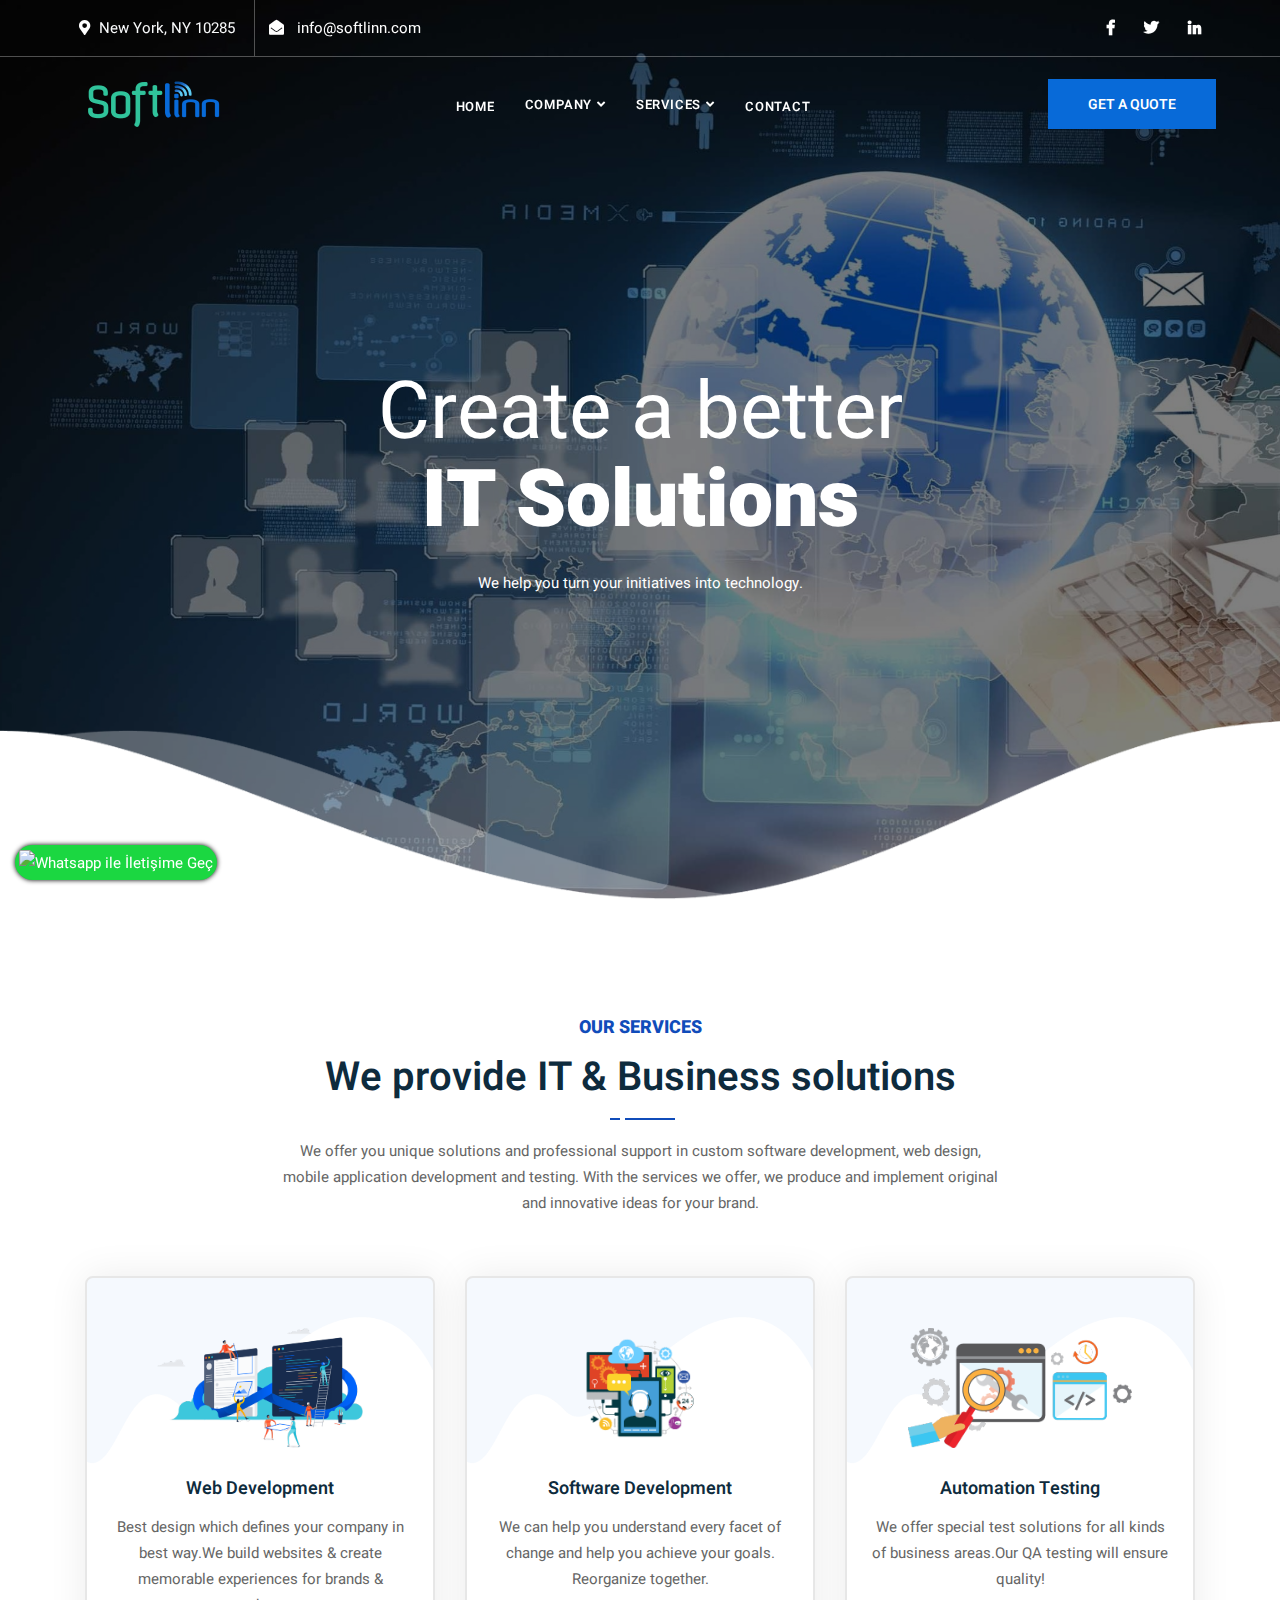
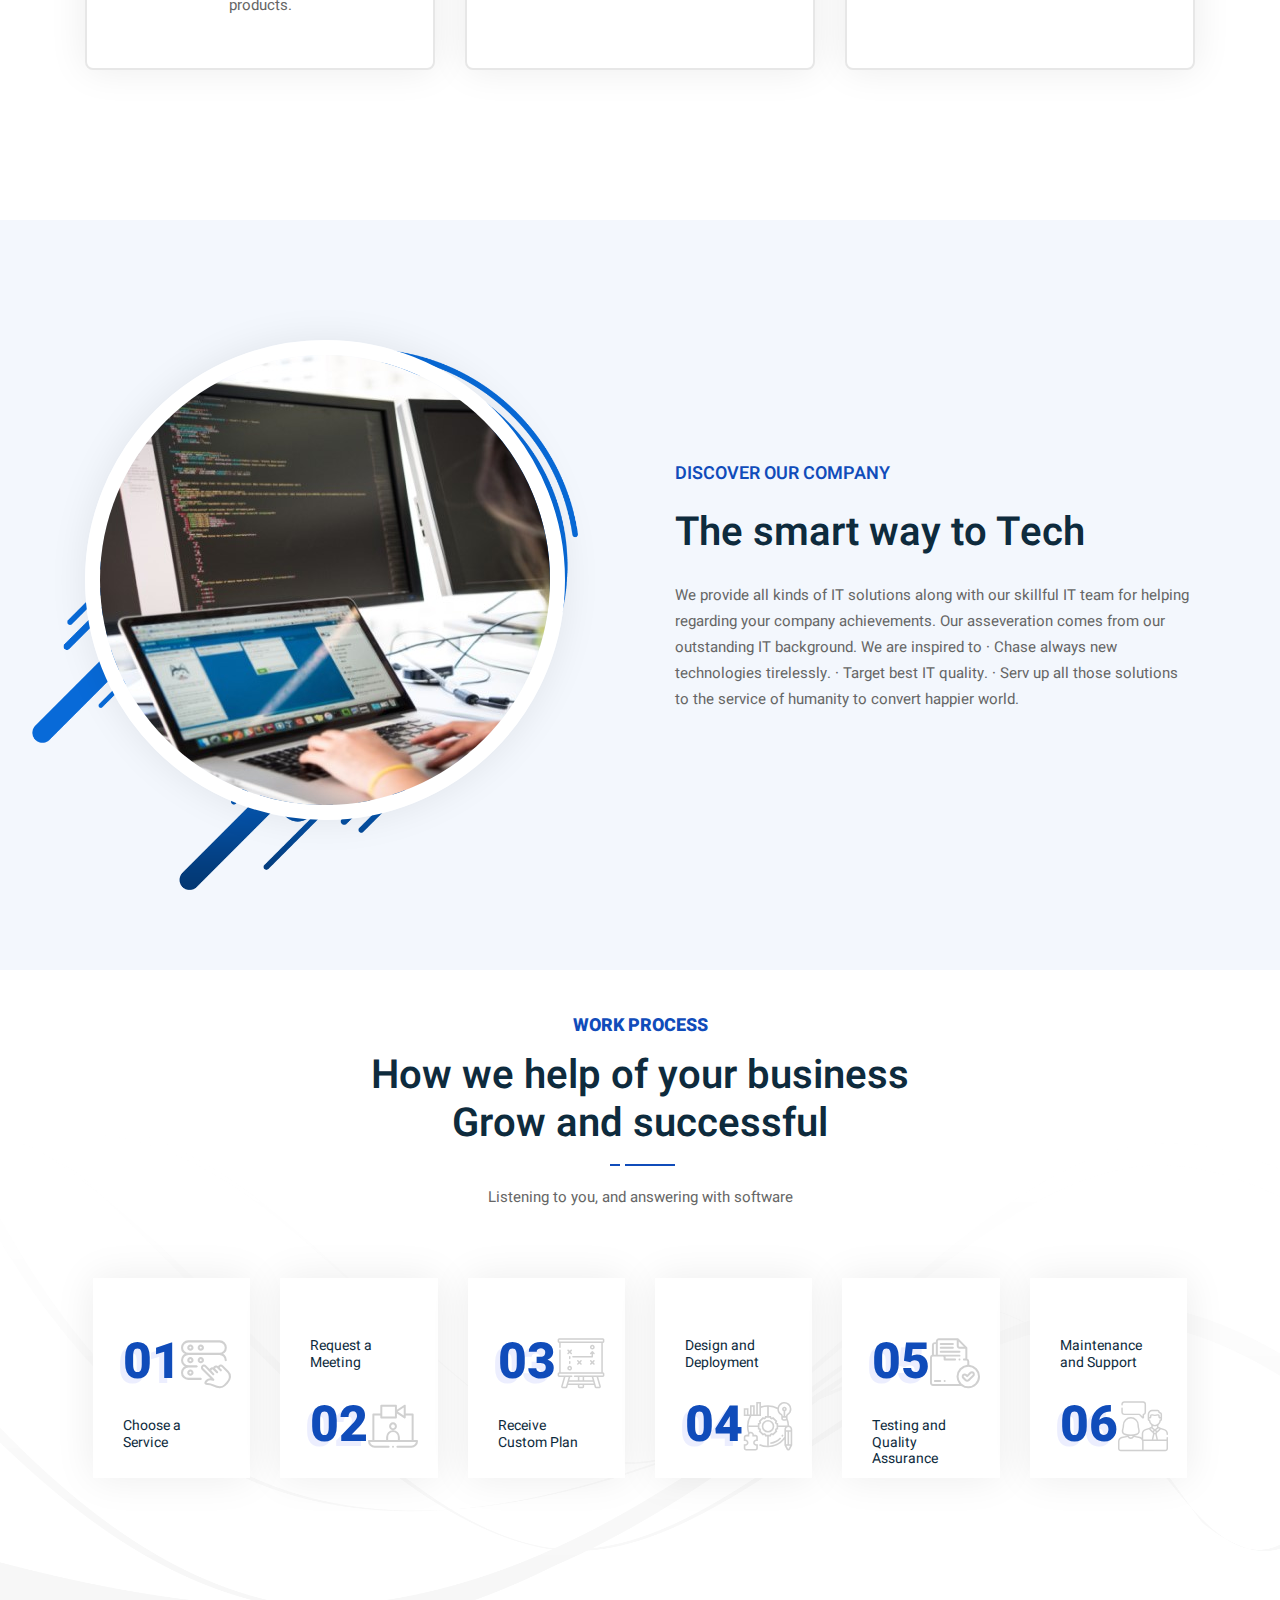
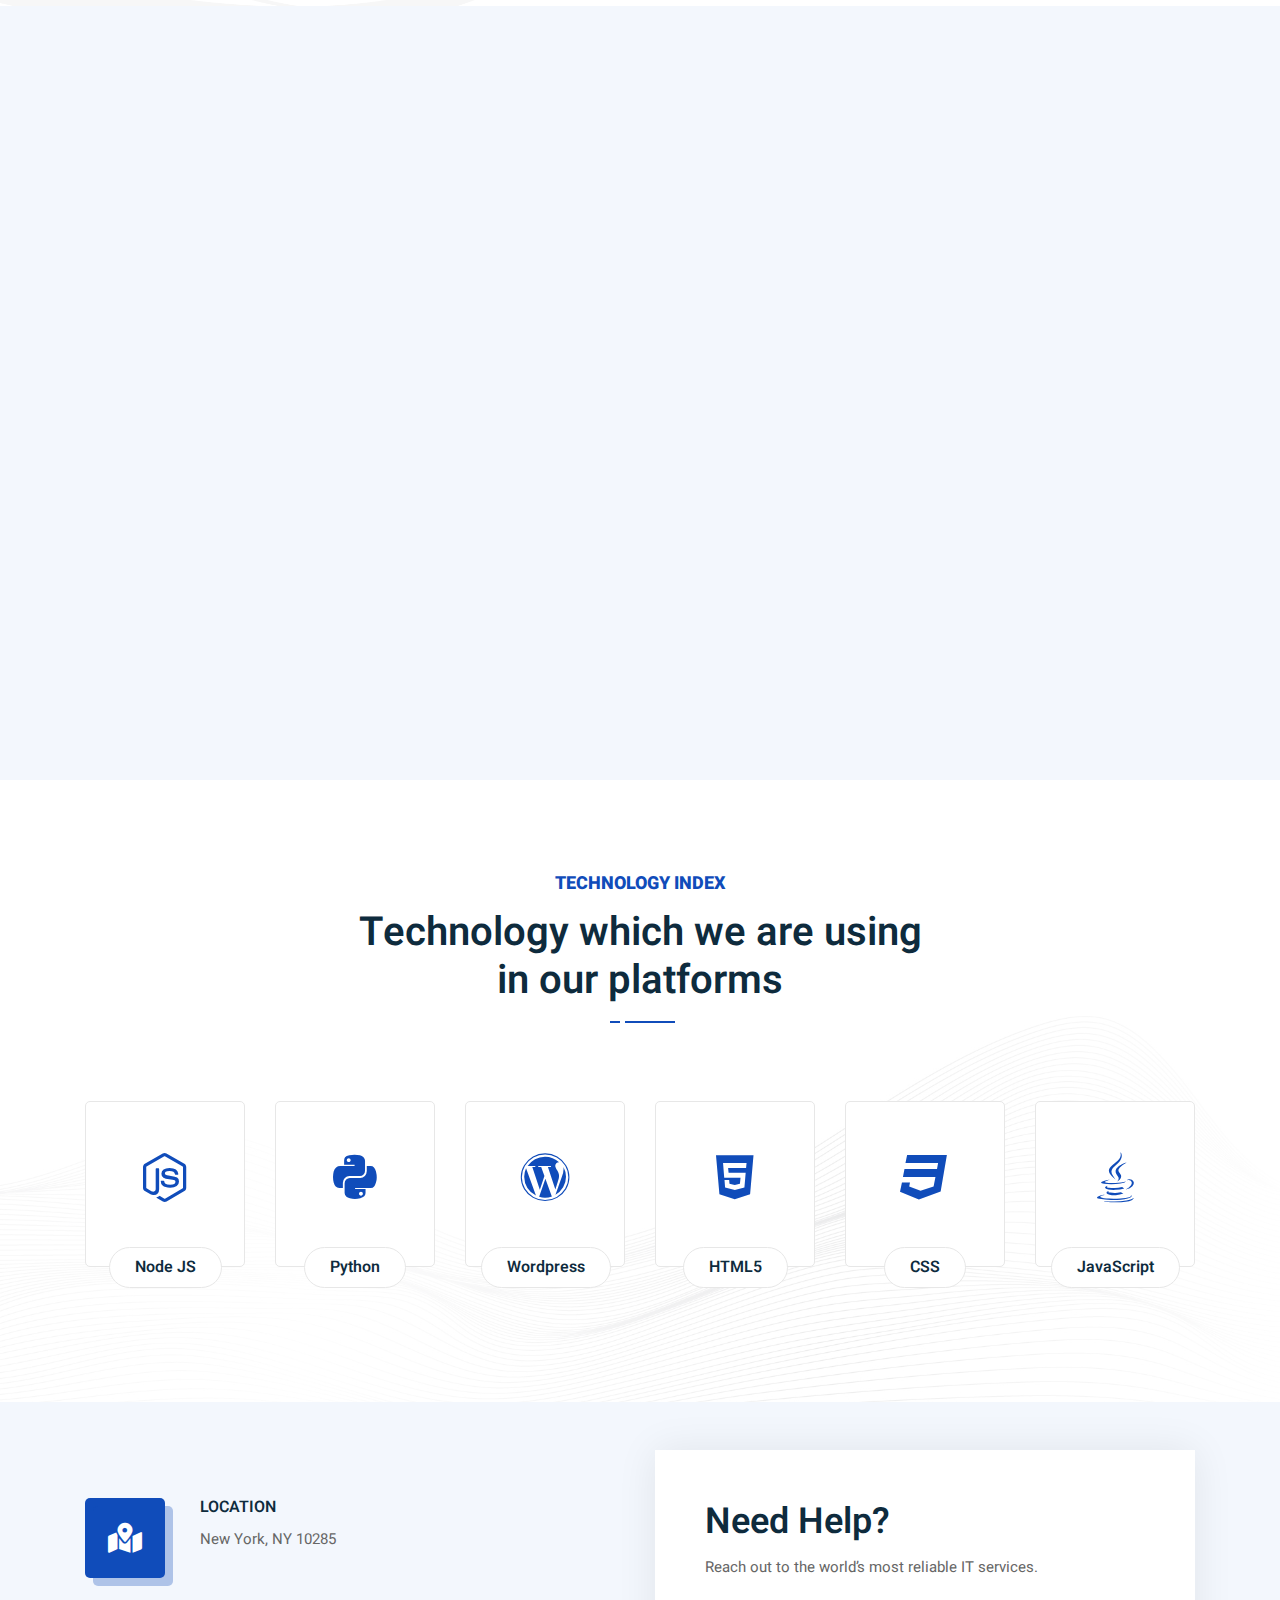
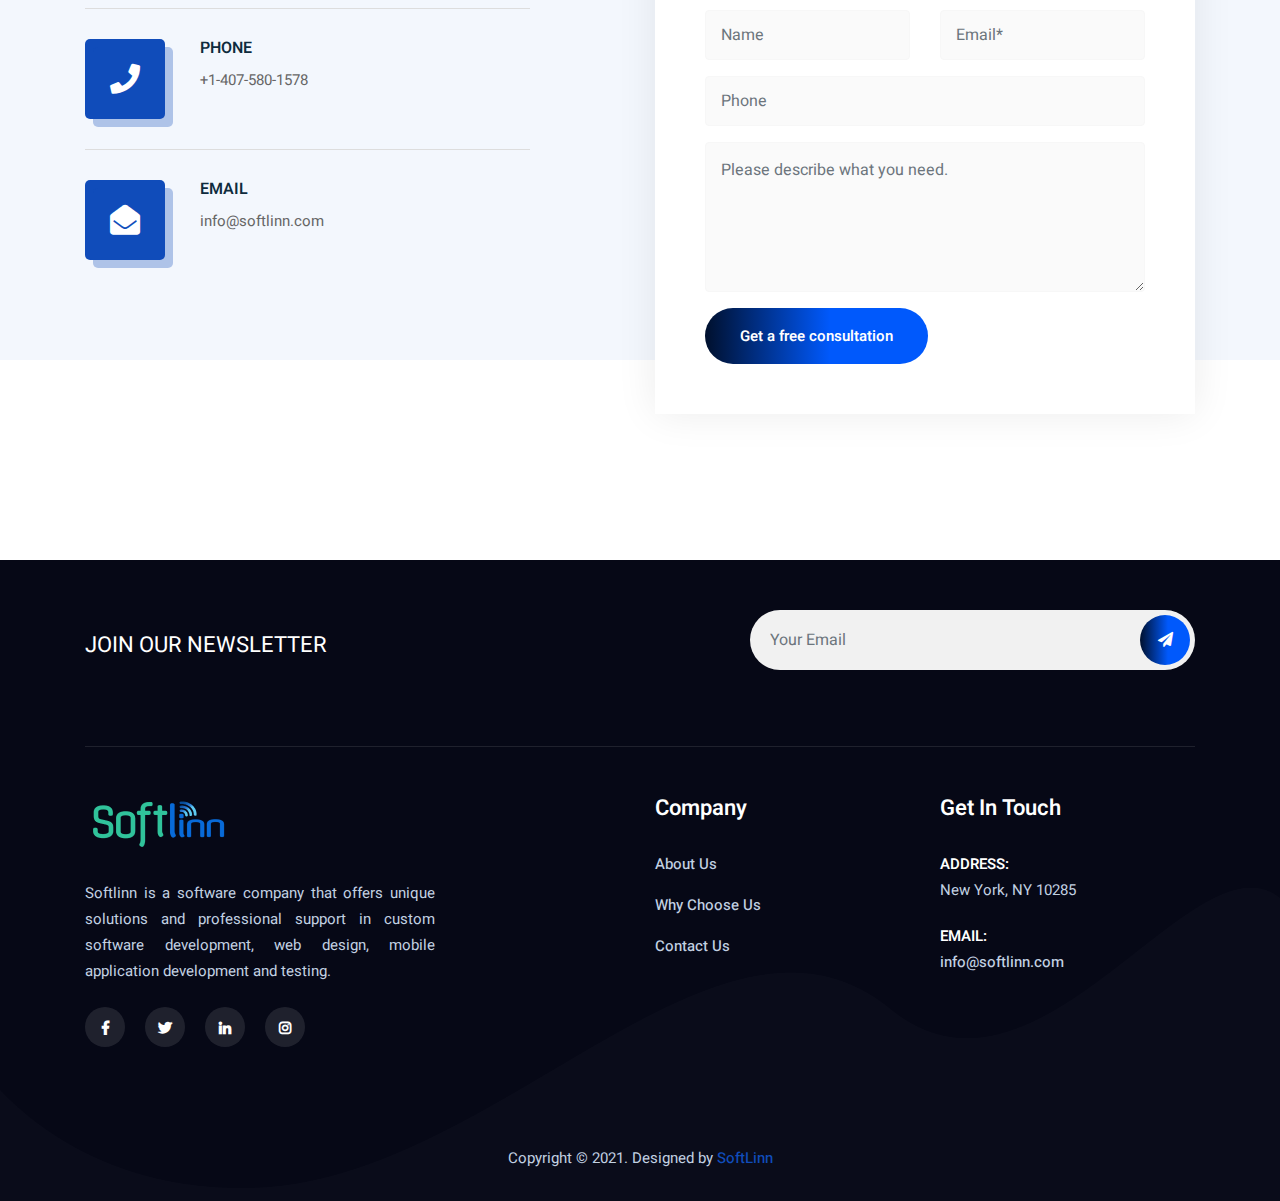
==== index.html @ 9cdf569d "version23.03" ====
<!DOCTYPE html>
<html lang="en">

<head>
    <!-- ========== Meta Tags ========== -->
    <meta charset="utf-8">
    <meta http-equiv="X-UA-Compatible" content="IE=edge">
    <meta name="viewport" content="width=device-width, initial-scale=1">
    <meta name="description" content="SoftLinn - IT Solutions">

    <!-- ========== Page Title ========== -->
    <title>SoftLinn - IT Solutions</title>

    <!-- ========== Favicon Icon ========== -->
    <link rel="shortcut icon" href="assets/img/favicon1.png" type="image/x-icon">

    <!-- ========== Start Stylesheet ========== -->
    <link href="assets/css/bootstrap.min.css" rel="stylesheet" />
    <link href="assets/css/font-awesome.min.css" rel="stylesheet" />
    <link href="assets/css/themify-icons.css" rel="stylesheet" />
    <link href="assets/css/flaticon-set.css" rel="stylesheet" />
    <link href="assets/css/elegant-icons.css" rel="stylesheet" />
    <link href="assets/css/magnific-popup.css" rel="stylesheet" />
    <link href="assets/css/owl.carousel.min.css" rel="stylesheet" />
    <link href="assets/css/owl.theme.default.min.css" rel="stylesheet" />
    <link href="assets/css/animate.css" rel="stylesheet" />
    <link href="assets/css/bootsnav.css" rel="stylesheet" />
    <link href="style.css" rel="stylesheet">
    <link href="assets/css/responsive.css" rel="stylesheet" />
    <!-- ========== End Stylesheet ========== -->

    <!-- HTML5 shim and Respond.js for IE8 support of HTML5 elements and media queries -->
    <!-- WARNING: Respond.js doesn't work if you view the page via file:// -->
    <!--[if lt IE 9]>
      <script src="assets/js/html5/html5shiv.min.js"></script>
      <script src="assets/js/html5/respond.min.js"></script>
    <![endif]-->

</head>

<body>

    <!-- Preloader Start -->
    <div class="se-pre-con"></div>
    <!-- Preloader Ends -->


    <!-- Start Header Top
    ============================================= -->
    <div class="top-bar-area inc-pad transparent text-light">
        <div class="container-full">
            <div class="row align-center">
                <div class="col-lg-6 info">
                    <ul>
                        <li>
                            <i class="fas fa-map-marker-alt"></i> New York, NY 10285
                        </li>
                        <li>
                            <i class="fas fa-envelope-open"></i> <a class="font-weight-normal ml-1" href="mailto:info@softlinn.com"> info@softlinn.com</a>
                        </li>
                    </ul>
                </div>
                <div class="col-lg-6 text-right item-flex">

                    <div class="social">
                        <ul>
                            <li>
                                <a href="#">
                                    <i class="fab fa-facebook-f"></i>
                                </a>
                            </li>
                            <li>
                                <a href="https://twitter.com/softlinn1">
                                    <i class="fab fa-twitter"></i>
                                </a>
                            </li>
                            <li>
                                <a href="#">
                                    <i class="fab fa-linkedin-in"></i>
                                </a>
                            </li>
                        </ul>
                    </div>
                </div>
            </div>
        </div>
    </div>
    <!-- End Header Top -->

    <!-- Header
    ============================================= -->
    <header id="home">

        <!-- Start Navigation -->
        <nav class="navbar navbar-default attr-bg navbar-fixed white no-background bootsnav inc-topbar" >
            <div class="container-full">
                <div class="nav-box">
                  <!-- Start Atribute Navigation -->
                  <div class="attr-nav inc-border">
                      <ul>
                          <li class="button"  ><a href="contact.html"style="height:50px; line-height:11px;">Get a Quote</a></li>
                      </ul>
                  </div>
                  <!-- End Atribute Navigation -->
                    <!-- Start Header Navigation -->
                    <div class="navbar-header">
                        <button type="button" class="navbar-toggle" data-toggle="collapse" data-target="#navbar-menu">
                            <i class="fa fa-bars"></i>
                        </button>
                        <a class="navbar-brand" href="index.html">
                            <img src="assets/img/logo.png" class="logo logo-display pl-3" alt="Logo">
                            <img src="assets/img/logo.png" class="logo logo-scrolled" alt="Logo">
                        </a>
                    </div>
                    <!-- End Header Navigation -->

                    <!-- Collect the nav links, forms, and other content for toggling -->
                    <div class="collapse navbar-collapse" id="navbar-menu" >
                        <ul class="nav navbar-nav navbar-center" data-in="fadeInDown" data-out="fadeOutUp">
                            <li style="padding-top:2px;">
                            <a  href="#">Home</a>
                          </li>
                        <li class="dropdown">
                          <a href="#" class="dropdown-toggle" data-toggle="dropdown" >Company</a>
                          <ul class="dropdown-menu ">
                              <li><a href="about-us.html">About Us</a></li>
                              <li><a href="why-choose-us.html">Why Choose Us</a></li>
                              <li><a href="faq.html">FAQ</a></li>
                          </ul>
                        </li>
                        <li class="dropdown">
                            <a href="#" class="dropdown-toggle" data-toggle="dropdown" >Services</a>
                            <ul class="dropdown-menu">
                                <li><a href="service-web.html">Web Development</a></li>
                                <li><a href="service-software.html">Software Development</a></li>
                                <li><a href="service-testing.html">Automation Testing</a></li>
                            </ul>
                        </li>
                        <li><a class="d-none" href="case-studies.html">Case Studies</a></li>
                        <li class="dropdown d-none">
                            <a href="#" class="dropdown-toggle" data-toggle="dropdown" >Blog</a>
                            <ul class="dropdown-menu">
                                <li><a href="blog-standard.html">Blog Standard</a></li>
                                <li><a href="blog-with-sidebar.html">Blog With Sidebar</a></li>
                                <li><a href="blog-2-colum.html">Blog Grid Two Colum</a></li>
                                <li><a href="blog-3-colum.html">Blog Grid Three Colum</a></li>
                                <li><a href="blog-single.html">Blog Single</a></li>
                                <li><a href="blog-single-with-sidebar.html">Blog Single With Sidebar</a></li>
                            </ul>
                        </li>
                        <li style="padding-top:2px;">
                            <a href="contact.html">Contact</a>
                        </li>
                        </ul>
                    </div><!-- /.navbar-collapse -->
                </div>
            </div>
        </nav>
        <!-- End Navigation -->

    </header>
    <!-- End Header -->


    <!-- Start Banner
    ============================================= -->
    <div class="banner-area text-center top-pad-80 inc-shape text-large">
        <div id="bootcarousel" class="carousel text-light slide carousel-fade animate_text" data-ride="carousel">

            <!-- Wrapper for slides -->
            <div class="carousel-inner carousel-zoom">
                <div class="carousel-item active">
                    <div class="slider-thumb bg-cover" style="background-image: url(assets/img/home.jpg);"></div>
                    <div class="box-table">
                        <div class="box-cell shadow dark">
                            <div class="container">
                                <div class="row">
                                    <div class="col-lg-8 offset-lg-2">
                                        <div class="content">
                                            <h2 data-animation="animated slideInRight ">Create a better <strong>IT Solutions</strong></h2>
                                             <p  data-animation="animated slideInLeft">
We help you turn your initiatives into technology.
                                            </p>
                                            <a class="popup-youtube relative video-play-button d-none" href="">
                                                <i class="fa fa-play"></i>
                                            </a>
                                        </div>
                                    </div>
                                </div>
                            </div>
                        </div>
                    </div>
                </div>
                <div class="carousel-item">
                    <div class="slider-thumb bg-cover" style="background-image: url(assets/img/tec.png);"></div>
                    <div class="box-table">
                        <div class="box-cell shadow dark">
                            <div class="container">
                                <div class="row">
                                    <div class="col-lg-8 offset-lg-2">
                                        <div class="content">
                                            <h2 data-animation="animated slideInRight">Automation Testing <strong></strong></h2>
                                            <p  data-animation="animated slideInLeft">
Your apps without any bug will be more attractive for your clints through our experienced teams.
                                            </p>
                                            <a class="popup-youtube relative video-play-button d-none" href="">
                                                <i class="fa fa-play"></i>
                                            </a>
                                        </div>
                                    </div>
                                </div>
                            </div>
                        </div>
                    </div>
                </div>
                <div class="carousel-item">
                    <div class="slider-thumb bg-cover" style="background-image: url(assets/img/2.jpg);"></div>
                    <div class="box-table">
                        <div class="box-cell shadow dark">
                            <div class="container">
                                <div class="row">
                                    <div class="col-lg-8 offset-lg-2">
                                        <div class="content">
                                            <h2 data-animation="animated slideInRight">Empower <strong>your web identity</strong></h2>
                                            <p  data-animation="animated slideInLeft">
We create beautiful, professional and easy-to-use website design.
                                            </p>
                                            <a class="popup-youtube relative video-play-button d-none" href="">
                                                <i class="fa fa-play"></i>
                                            </a>
                                        </div>
                                    </div>
                                </div>
                            </div>
                        </div>
                    </div>
                </div>

            </div>
            <!-- End Wrapper for slides -->

            <!-- Left and right controls -->
            <a class="left carousel-control light" href="#bootcarousel" data-slide="prev">
                <i class="fa fa-angle-left"></i>
                <span class="sr-only">Previous</span>
            </a>
            <a class="right carousel-control light" href="#bootcarousel" data-slide="next">
                <i class="fa fa-angle-right"></i>
                <span class="sr-only">Next</span>
            </a>

        </div>
    </div>
    <!-- End Banner -->

    <!-- Star Services Area
    ============================================= -->
    <div class="services-area default-padding">
        <div class="container">
            <div class="row">
                <div class="col-lg-8 offset-lg-2">
                    <div class="site-heading text-center">
                        <h5>Our Services</h5>
                        <h2 class="area-title">We provide IT & Business solutions</h2>
                        <div class="devider"></div>
                        <p>
We offer you unique solutions and professional support in custom software development, web design, mobile application development and testing.
With the services we offer, we produce and implement original and innovative ideas for your brand.
                        </p>
                    </div>
                </div>
            </div>
        </div>
        <div class="container">
            <div class="services-content text-center">
                <div class="row">
                    <!-- Single Item -->
                    <div class="single-item col-lg-4 col-md-6">
                        <div class="item">
                            <img src="assets/img/icon/web1.png" alt="Thumb">
                            <h5><a href="service-web.html">Web Development</a></h5>
                            <p>
                              Best design which defines your company  in best way.We build websites & create memorable experiences for brands & products.
                        </div>
                    </div>
                    <!-- End Single Item -->
                    <!-- Single Item -->
                    <div class="single-item col-lg-4 col-md-6">
                        <div class="item">
                            <img src="assets/img/icon/transform.png" alt="Thumb">
                            <h5><a href="service-software.html">Software Development </a></h5>
                            <p>
                                We can help you understand every facet of change and help you achieve your goals. Reorganize together.
                                <br>
                                <br>
                            </p>
                        </div>
                    </div>
                    <!-- End Single Item -->
                    <!-- Single Item -->
                    <div class="single-item col-lg-4 col-md-6">
                        <div class="item" >
                            <img src="assets/img/icon/test.png" alt="Thumb">
                            <h5><a href="service-testing.html">Automation Testing</a></h5>
                            <p>
We offer special test solutions for all kinds of business areas.Our QA testing will ensure quality!
<br>
<br>
                            </p>
                        </div>
                    </div>
                    <!-- End Single Item -->


                </div>

            </div>
        </div>
    </div>
    <!-- End Services Area -->




    <!-- Star About Area
    ============================================= -->
    <div class="about-area center-responsive default-padding" style="background-color:#F3F7FD;">
        <div class="container">
            <div class="row align-center">
                <div class="col-lg-6">
                    <div class="thumb">
                        <img src="assets/img/homeabout.jpg" alt="Thumb">
                    </div>
                </div>
                <div class="col-lg-6 info">
                    <h5>Discover Our Company</h5>
                    <h2 class="area-title">The smart way to Tech</h2>
                    <p>
                      We provide all kinds of IT solutions along with our skillful IT team for helping regarding your company achievements.
                      Our asseveration comes from our outstanding IT background.
                      We are inspired to
                      ·       Chase always new technologies tirelessly.
                      ·       Target best IT quality.
                      ·       Serv up all those solutions to the service of humanity to convert happier world.
                    </p>

                </div>
            </div>
        </div>
    </div>
    <!-- End About Area -->

    <!-- Star Work Process Area
      ============================================= -->
      <div class="work-process-area default-padding-bottom bottom-less pt-5">
        <!-- Shape -->
        <div class="fixed-shape">
            <img src="assets/img/shape/12.png" alt="Shape">
        </div>
        <!-- End Shape -->
          <div class="container">
              <div class="row" >
                  <div class="col-lg-8 offset-lg-2">
                      <div class="site-heading text-center">
                          <h5>Work Process</h5>
                          <h2 class="area-title">How we help of your business <br> Grow and successful</h2>
                          <div class="devider"></div>
                          <p>
                          Listening to you, and answering with software
                      </p>
                      </div>
                  </div>
              </div>
          </div>
          <div class="container">
              <div class="process-items">
                  <div class="row p-2 " >
                      <!-- Single Item -->
                      <div class="single-item col-lg-2 col-md-6 " >
                          <div class="item" style="height:200px;">
                              <div class="top">
                                  <span>01</span>
                                  <i class="flaticon-select"></i>
                              </div>
                              <h6>Choose a Service</h6>
                          </div>
                      </div>
                      <!-- End Single Item -->
                      <!-- Single Item -->
                      <div class="single-item col-lg-2 col-md-6">
                          <div class="item" style="height:200px;">
                              <h6>Request a Meeting</h6>
                              <div class="top">
                                  <span>02</span>
                                  <i class="flaticon-video-call"></i>
                              </div>
                          </div>
                      </div>
                      <!-- End Single Item -->
                      <!-- Single Item -->
                      <div class="single-item col-lg-2 col-md-6">
                          <div class="item" style="height:200px;">
                              <div class="top">
                                  <span>03</span>
                                  <i class="flaticon-strategy"></i>
                              </div>
                              <h6>Receive Custom Plan</h6>
                          </div>
                      </div>
                      <!-- End Single Item -->
                      <!-- Single Item -->
                      <div class="single-item col-lg-2 col-md-6">
                          <div class="item" style="height:200px;">
                              <h6>Design and Deployment</h6>
                              <div class="top">
                                  <span>04</span>
                                  <i class="flaticon-solution"></i>
                              </div>
                          </div>
                      </div>
                      <!-- End Single Item -->
                      <div class="single-item col-lg-2 col-md-6 " >
                          <div class="item" style="height:200px;">
                              <div class="top">
                                  <span>05</span>
                                  <i class="flaticon-result"></i>
                              </div>
                              <h6>Testing and Quality Assurance</h6>
                          </div>
                      </div>
                      <!-- End Single Item -->
                      <!-- Single Item -->
                      <div class="single-item col-lg-2 col-md-6">
                          <div class="item" style="height:200px;">
                              <h6>Maintenance and Support</h6>
                              <div class="top">
                                  <span>06</span>
                                  <i class="flaticon-job-interview"></i>
                              </div>
                          </div>
                      </div>
                      <!-- End Single Item -->


                  </div>


              </div>

          </div>

      </div>
      <!-- End Work Process Area -->


    <!-- Start Why Choose Us
    ============================================= -->
    <div class="choose-us-area overflow-hidden reverse default-padding bg-gray">
        <div class="container">
            <div class="row align-center">

                <div class="col-lg-6 info wow fadeInUp">
                    <h5>Why Choose Us</h5>
                    <h2 class="area-title">What we promise high quality IT Agency Services</h2>
                    <p>

                    </p>
                    <ul>
                        <li> Our tradition of corporate life with a strong infrastructure</li>
                        <li> High level reliability with the references of our market peers </li>
                        <li> In terms of the professional corporate profit, we are saving quality, experience, employment happiness rather than saving money</li>
                    </ul>
                    <div class="contact">
                        <p>
                            Join our team – come work with us.
                        </p>
                        <h4><i class="fas fa-phone"></i> +1 407 580 1578</h4>
                    </div>
                </div>
                <div class="col-lg-6">
                    <div class="thumb wow fadeInRight" data-wow-delay="0.6s">
                        <img src="assets/img/illustration/1.png" alt="Thumb">
                    </div>
                </div>

            </div>
        </div>
    </div>
    <!-- End Why Choose Us Area -->





    <!-- Start Technology Area
    ============================================= -->
    <div class="technology-area pt-5 mt-5 default-padding-bottom bottom-less">
        <div class="container">
            <div class="row">
                <div class="col-lg-8 offset-lg-2">
                    <div class="site-heading text-center">
                        <h5>Technology Index</h5>
                        <h2 class="area-title">Technology which we are using <br> in our platforms</h2>
                        <div class="devider"></div>
                        <p></p>
                    </div>
                </div>
            </div>
        </div>
        <div class="container">
            <div class="technology-items text-center">
                <div class="row">
                    <!-- Single Item -->
                    <div class="single-item col-lg-2 col-md-4 col-sm-6">
                        <a href="#">
                            <i class="fab fa-node-js"></i>
                            <h5>Node JS</h5>
                        </a>
                    </div>
                    <!-- End Single Item -->
                    <!-- Single Item -->
                    <div class="single-item col-lg-2 col-md-4 col-sm-6">
                        <a href="#">
                            <i class="fab fa-python"></i>
                            <h5>Python</h5>
                        </a>
                    </div>
                    <!-- End Single Item -->
                    <!-- Single Item -->
                    <div class="single-item col-lg-2 col-md-4 col-sm-6">
                        <a href="#">
                            <i class="fab fa-wordpress"></i>
                            <h5>Wordpress</h5>
                        </a>
                    </div>
                    <!-- End Single Item -->
                    <!-- Single Item -->
                    <div class="single-item col-lg-2 col-md-4 col-sm-6">
                        <a href="#">
                            <i class="fab fa-html5"></i>
                            <h5>HTML5</h5>
                        </a>
                    </div>
                    <!-- End Single Item -->
                    <!-- Single Item -->
                    <div class="single-item col-lg-2 col-md-4 col-sm-6">
                        <a href="#">
                            <i class="fab fa-css3"></i>
                            <h5>CSS</h5>
                        </a>
                    </div>
                    <!-- End Single Item -->
                    <!-- Single Item -->
                    <div class="single-item col-lg-2 col-md-4 col-sm-6">
                        <a href="#">
                            <i class="fab fa-java"></i>
                            <h5>JavaScript</h5>
                        </a>
                    </div>
                    <!-- End Single Item -->
                </div>
            </div>
        </div>
        <!-- Bottom Shape -->
        <div class="fixed-shape-bottom">
            <img src="assets/img/shape/1.jpg" alt="Shape">
        </div>
        <!-- End Bottom Shape -->
    </div>
    <!-- End Technology Area -->

    <!-- Start Contact Area
    ============================================= -->
    <div class="contact-area bg-gray half-bg default-padding-bottom pt-5">
        <div class="container">
            <div class="contact-box">
                <div class="row">
                    <div class="col-lg-5 left-info pt-5 ">
                        <div class="item">
                            <div class="icon">
                                <i class="fas fa-map-marked-alt"></i>
                            </div>
                            <div class="info">
                                <h5>Location</h5>
                                <p>
                                    New York, NY 10285
                                </p>
                            </div>
                        </div>
                        <div class="item">
                            <div class="icon">
                                <i class="fas fa-phone"></i>
                            </div>
                            <div class="info">
                                <h5>Phone</h5>
                                <p>
                                    +1-407-580-1578
                                </p>
                            </div>
                        </div>
                        <div class="item">
                            <div class="icon">
                                <i class="fas fa-envelope-open"></i>
                            </div>
                            <div class="info">
                                <h5>Email</h5>
                                <p>
                                    info@softlinn.com
                                </p>
                            </div>
                        </div>
                    </div>
                    <div class="col-lg-6 offset-lg-1">
                        <div class="content">
                            <div class="heading">
                                <h2>Need Help?</h2>
                                <p>Reach out to the world’s most reliable IT services.</p>
                            </div>
                            <form id="my-form" target="my-response-iframe"  action="https://docs.google.com/forms/u/0/d/e/1FAIpQLSdW8ziB94YsZOa5hcWwcFLFZNjffKR_Lvs3TInSnGi54EVmMw/formResponse" method="POST" >
                                <div class="row">
                                    <div class="col-lg-6">
                                        <div class="form-group">
                                            <input id="name" class="form-control"  name="entry.543927495" placeholder="Name" type="text">
                                            <span class="alert-error"></span>
                                        </div>
                                    </div>
                                    <div class="col-lg-6">
                                        <div class="form-group">
                                            <input class="form-control"  id="email" name="entry.1507410337" placeholder="Email*" type="email">
                                            <span class="alert-error"></span>
                                        </div>
                                    </div>
                                </div>
                                <div class="row">
                                    <div class="col-lg-12">
                                        <div class="form-group">
                                            <input class="form-control"  id="phone" name="entry.274539470" placeholder="Phone" type="text">
                                            <span class="alert-error"></span>
                                        </div>
                                    </div>
                                </div>
                                <div class="row">
                                    <div class="col-lg-12">
                                        <div class="form-group comments">
                                            <textarea class="form-control" id="comments" name="entry.2041041568" placeholder="Please describe what you need."></textarea>
                                        </div>
                                    </div>
                                </div>
                                <div class="row">
                                    <div class="col-lg-12">
                                        <button type="submit" name="submit" id="submit">
                                            Get a free consultation
                                        </button>

                                </div>
                                <!-- Alert Message -->
                                <div class="col-lg-12 " id="alertmsg" style="display:none;">
                                    <div class="alert-success mt-2 p-2 rounded">

                                      <strong >Thank you </strong> ,your message has been submitted to us.
                                    </div>
                                </div>

                                </div>
                            </form>
                        </div>

                        <iframe class="invisible" id="my-response-iframe" name="my-response-iframe" height="1"></iframe>
                    </div>
                </div>
            </div>
        </div>
    </div>
    <!-- End Contact Area -->



    <!-- Start Footer
    ============================================= -->
    <footer class="bg-dark text-light">
        <!-- Fixed Shape -->
        <div class="fixed-shape">
            <img src="assets/img/shape/bg-3.png" alt="Shape">
        </div>
        <!-- Fixed Shape -->

        <!-- Footer Top -->
        <div class="footer-top">
            <div class="container">
                <div class="footer-top-content">
                    <div class="row align-center">
                        <div class="col-lg-7">
                <h4>JOIN OUR NEWSLETTER</h4>
                        </div>
                        <div class="col-lg-5">
                            <form id="news" target="response-news" action="https://docs.google.com/forms/u/0/d/e/1FAIpQLScWdiOSh2mSf0D-y43hxn8N793Rn4T2obzI8tMyVks9Wwn4qA/formResponse" method="POST" >
                                <input id="newsinput" type="email" placeholder="Your Email" class="form-control" name="entry.466696956">
                                <button name="submit" type="submit"> <i class="fa fa-paper-plane"></i></button>
                            </form>
                            <div class="text-center pt-2" id="news-msg" style="display:none;">
                              <p class="text-light"> <i class="text-success pr-2 fas fa-check"></i>Your E-mail address is added.</p>
                            </div>
                        <iframe class="invisible" id="response-news" name="response-news" height="1"></iframe>
                        </div>
                    </div>
                </div>
            </div>
        </div>
        <!-- End Footer Top -->
        <div class="container">
            <div class="f-items pt-5 pb-5">
                <div class="row">
                    <div class="col-lg-4 col-md-6 item">
                        <div class="f-item about">
                            <img src="assets/img/logo.png" alt="Logo">
                            <p class="text-justify pb-2">
                              Softlinn is a software company that offers unique solutions and professional support in custom software development, web design, mobile application development and testing.
                            </p>
                            <div class="social mt-0">
                                <ul>
                                    <li>
                                        <a href="#">
                                            <i class="fab fa-facebook-f"></i>
                                        </a>
                                    </li>
                                    <li>
                                        <a href="#">
                                            <i class="fab fa-twitter"></i>
                                        </a>
                                    </li>
                                    <li>
                                        <a href="#">
                                            <i class="fab fa-linkedin-in"></i>
                                        </a>
                                    </li>
                                    <li>
                                        <a href="#">
                                            <i class="fab fa-instagram"></i>
                                        </a>
                                    </li>
                                </ul>
                            </div>
                        </div>
                    </div>
                    <div class="col-lg-2">

                    </div>
                    <div class="col-lg-3 col-md-6 item">
                        <div class="f-item link">
                            <h4 class="widget-title">Company</h4>
                            <ul>
                                <li>
                                    <a href="about-us.html">About Us</a>
                                </li>
                                <li>
                                    <a href="about-us.html">Why Choose Us</a>
                                </li>
                                <li>
                                    <a href="contact.html">Contact Us</a>
                            </ul>
                        </div>
                    </div>
                    <div class="col-lg-2 col-md-6 item d-none">
                        <div class="f-item link">
                            <h4 class="widget-title">Solutions</h4>
                            <ul>
                                <li>
                                    <a href="#">IT Management</a>
                                </li>
                                <li>
                                    <a href="#">IT Consulting</a>
                                </li>
                                <li>
                                    <a href="#">Software Dev</a>
                                </li>
                                <li>
                                    <a href="#">Backup & Recovery</a>
                                </li>
                            </ul>
                        </div>
                    </div>

                    <div class="col-lg-3 col-md-6 item">
                        <div class="f-item">
                            <h4 class="widget-title">Get In Touch</h4>
                            <div class="address">
                                <ul>
                                    <li>
                                        <strong>Address:</strong>
                                        New York, NY 10285
                                    </li>
                                    <li>
                                        <strong>Email:</strong>
                                        <a href="mailto:info@softlinn.com"> info@softlinn.com</a>
                                    </li>
                                </ul>
                            </div>

                        </div>
                    </div>

                </div>
            </div>
        </div>
        <!-- Start Footer Bottom -->
        <div class="footer-bottom text-center">
            <div class="container">
                <div class="row">
                    <div class="col-md-12">
                        <p>Copyright &copy;  2021. Designed by <a href="#">SoftLinn</a></p>
                    </div>
                </div>
            </div>
        </div>
        <!-- End Footer Bottom -->
    </footer>
    <!-- End Footer -->

<!--Taxk.to -->

<!--Start of Tawk.to Script-->
<script type="text/javascript">
var Tawk_API=Tawk_API||{}, Tawk_LoadStart=new Date();
(function(){
var s1=document.createElement("script"),s0=document.getElementsByTagName("script")[0];
s1.async=true;
s1.src='https://embed.tawk.to/604b9512f7ce1827092f7c75/1f0jjsk4k';
s1.charset='UTF-8';
s1.setAttribute('crossorigin','*');
s0.parentNode.insertBefore(s1,s0);
})();
</script>
<!--End of Tawk.to Script-->
<!--Whatspp script -->
<script>
window.onload = function(){
whatsapp_se_btn_phone = '+14075801578'; //Telefon numaramız.
             whatsapp_se_btn_msg = 'Merhaba.'; //Yazılmasını istediğimiz hazır mesaj.
         $(document.body).append('<div class="whatsapp-se-btn"></div>'),whatsapp_se_btn_base64="https://image.flaticon.com/icons/svg/124/124034.svg",$(".whatsapp-se-btn").attr("style","position:fixed;bottom:20px;left:15px;overflow:hidden;background:#1bd741;color:#ffffff;text-align:center;padding:4px 4px;z-index:9999999;cursor:pointer;box-shadow:#000000 0 0 5px;border-radius:100px;"),$(".whatsapp-se-btn").html('<img style="width: 55px;" src="'+whatsapp_se_btn_base64+'" alt="Whatsapp ile İletişime Geç" />'),$(".whatsapp-se-btn").attr("onclick",'location.href="https://wa.me/'+whatsapp_se_btn_phone+"?text="+whatsapp_se_btn_msg+'"');}
</script>

<!--Contact Form-newsletter-->

<script type="text/javascript">


        document.getElementById('my-form').target = 'my-response-iframe';
        document.getElementById('news').target = 'response-news';
        var iframe = document.getElementById('my-response-iframe');
        var iframenews = document.getElementById('response-news');
        var msg =document.getElementById("alertmsg");
        msg.style.display="none";
        var newsmsg=document.getElementById("news-msg");
        newsmsg.style.display="none";

        if (iframe) {

           iframe.onload = function () {
             document.getElementById('my-form').onsubmit=function(){
               msg.style.display="block";
             }
           document.getElementById("name").value="";
           document.getElementById("email").value="";
           document.getElementById("phone").value="";
           document.getElementById("comments").value="";
           setTimeout(function(){msg.style.display="none"; }, 3000);

          }
        }
        if (iframenews) {

           iframenews.onload = function () {
             document.getElementById('news').onsubmit=function(){
               newsmsg.style.display="block";
             }
             document.getElementById("newsinput").value="";
             setTimeout(function(){newsmsg.style.display="none"; }, 3000);
          }
        }

</script>
    <!-- jQuery Frameworks
    ============================================= -->
    <script src="assets/js/jquery-1.12.4.min.js"></script>
    <script src="assets/js/popper.min.js"></script>
    <script src="assets/js/bootstrap.min.js"></script>
    <script src="assets/js/jquery.appear.js"></script>
    <script src="assets/js/jquery.easing.min.js"></script>
    <script src="assets/js/jquery.magnific-popup.min.js"></script>
    <script src="assets/js/modernizr.custom.13711.js"></script>
    <script src="assets/js/owl.carousel.min.js"></script>
    <script src="assets/js/wow.min.js"></script>
    <script src="assets/js/progress-bar.min.js"></script>
    <script src="assets/js/isotope.pkgd.min.js"></script>
    <script src="assets/js/imagesloaded.pkgd.min.js"></script>
    <script src="assets/js/count-to.js"></script>
    <script src="assets/js/YTPlayer.min.js"></script>
    <script src="assets/js/jquery.nice-select.min.js"></script>
    <script src="assets/js/bootsnav.js"></script>
    <script src="assets/js/main.js"></script>

</body>
</html>
---- assets/css/themify-icons.css ----
@font-face {
	font-family: 'themify';
	src:url('../fonts/themify.eot?-fvbane');
	src:url('../fonts/themify.eot?#iefix-fvbane') format('embedded-opentype'),
		url('../fonts/themify.woff?-fvbane') format('woff'),
		url('../fonts/themify.ttf?-fvbane') format('truetype'),
		url('../fonts/themify.svg?-fvbane#themify') format('svg');
	font-weight: normal;
	font-style: normal;
}

[class^="ti-"], [class*=" ti-"] {
	font-family: 'themify';
	speak: none;
	font-style: normal;
	font-weight: normal;
	font-variant: normal;
	text-transform: none;
	line-height: 1;

	/* Better Font Rendering =========== */
	-webkit-font-smoothing: antialiased;
	-moz-osx-font-smoothing: grayscale;
}

.ti-wand:before {
	content: "\e600";
}
.ti-volume:before {
	content: "\e601";
}
.ti-user:before {
	content: "\e602";
}
.ti-unlock:before {
	content: "\e603";
}
.ti-unlink:before {
	content: "\e604";
}
.ti-trash:before {
	content: "\e605";
}
.ti-thought:before {
	content: "\e606";
}
.ti-target:before {
	content: "\e607";
}
.ti-tag:before {
	content: "\e608";
}
.ti-tablet:before {
	content: "\e609";
}
.ti-star:before {
	content: "\e60a";
}
.ti-spray:before {
	content: "\e60b";
}
.ti-signal:before {
	content: "\e60c";
}
.ti-shopping-cart:before {
	content: "\e60d";
}
.ti-shopping-cart-full:before {
	content: "\e60e";
}
.ti-settings:before {
	content: "\e60f";
}
.ti-search:before {
	content: "\e610";
}
.ti-zoom-in:before {
	content: "\e611";
}
.ti-zoom-out:before {
	content: "\e612";
}
.ti-cut:before {
	content: "\e613";
}
.ti-ruler:before {
	content: "\e614";
}
.ti-ruler-pencil:before {
	content: "\e615";
}
.ti-ruler-alt:before {
	content: "\e616";
}
.ti-bookmark:before {
	content: "\e617";
}
.ti-bookmark-alt:before {
	content: "\e618";
}
.ti-reload:before {
	content: "\e619";
}
.ti-plus:before {
	content: "\e61a";
}
.ti-pin:before {
	content: "\e61b";
}
.ti-pencil:before {
	content: "\e61c";
}
.ti-pencil-alt:before {
	content: "\e61d";
}
.ti-paint-roller:before {
	content: "\e61e";
}
.ti-paint-bucket:before {
	content: "\e61f";
}
.ti-na:before {
	content: "\e620";
}
.ti-mobile:before {
	content: "\e621";
}
.ti-minus:before {
	content: "\e622";
}
.ti-medall:before {
	content: "\e623";
}
.ti-medall-alt:before {
	content: "\e624";
}
.ti-marker:before {
	content: "\e625";
}
.ti-marker-alt:before {
	content: "\e626";
}
.ti-arrow-up:before {
	content: "\e627";
}
.ti-arrow-right:before {
	content: "\e628";
}
.ti-arrow-left:before {
	content: "\e629";
}
.ti-arrow-down:before {
	content: "\e62a";
}
.ti-lock:before {
	content: "\e62b";
}
.ti-location-arrow:before {
	content: "\e62c";
}
.ti-link:before {
	content: "\e62d";
}
.ti-layout:before {
	content: "\e62e";
}
.ti-layers:before {
	content: "\e62f";
}
.ti-layers-alt:before {
	content: "\e630";
}
.ti-key:before {
	content: "\e631";
}
.ti-import:before {
	content: "\e632";
}
.ti-image:before {
	content: "\e633";
}
.ti-heart:before {
	content: "\e634";
}
.ti-heart-broken:before {
	content: "\e635";
}
.ti-hand-stop:before {
	content: "\e636";
}
.ti-hand-open:before {
	content: "\e637";
}
.ti-hand-drag:before {
	content: "\e638";
}
.ti-folder:before {
	content: "\e639";
}
.ti-flag:before {
	content: "\e63a";
}
.ti-flag-alt:before {
	content: "\e63b";
}
.ti-flag-alt-2:before {
	content: "\e63c";
}
.ti-eye:before {
	content: "\e63d";
}
.ti-export:before {
	content: "\e63e";
}
.ti-exchange-vertical:before {
	content: "\e63f";
}
.ti-desktop:before {
	content: "\e640";
}
.ti-cup:before {
	content: "\e641";
}
.ti-crown:before {
	content: "\e642";
}
.ti-comments:before {
	content: "\e643";
}
.ti-comment:before {
	content: "\e644";
}
.ti-comment-alt:before {
	content: "\e645";
}
.ti-close:before {
	content: "\e646";
}
.ti-clip:before {
	content: "\e647";
}
.ti-angle-up:before {
	content: "\e648";
}
.ti-angle-right:before {
	content: "\e649";
}
.ti-angle-left:before {
	content: "\e64a";
}
.ti-angle-down:before {
	content: "\e64b";
}
.ti-check:before {
	content: "\e64c";
}
.ti-check-box:before {
	content: "\e64d";
}
.ti-camera:before {
	content: "\e64e";
}
.ti-announcement:before {
	content: "\e64f";
}
.ti-brush:before {
	content: "\e650";
}
.ti-briefcase:before {
	content: "\e651";
}
.ti-bolt:before {
	content: "\e652";
}
.ti-bolt-alt:before {
	content: "\e653";
}
.ti-blackboard:before {
	content: "\e654";
}
.ti-bag:before {
	content: "\e655";
}
.ti-move:before {
	content: "\e656";
}
.ti-arrows-vertical:before {
	content: "\e657";
}
.ti-arrows-horizontal:before {
	content: "\e658";
}
.ti-fullscreen:before {
	content: "\e659";
}
.ti-arrow-top-right:before {
	content: "\e65a";
}
.ti-arrow-top-left:before {
	content: "\e65b";
}
.ti-arrow-circle-up:before {
	content: "\e65c";
}
.ti-arrow-circle-right:before {
	content: "\e65d";
}
.ti-arrow-circle-left:before {
	content: "\e65e";
}
.ti-arrow-circle-down:before {
	content: "\e65f";
}
.ti-angle-double-up:before {
	content: "\e660";
}
.ti-angle-double-right:before {
	content: "\e661";
}
.ti-angle-double-left:before {
	content: "\e662";
}
.ti-angle-double-down:before {
	content: "\e663";
}
.ti-zip:before {
	content: "\e664";
}
.ti-world:before {
	content: "\e665";
}
.ti-wheelchair:before {
	content: "\e666";
}
.ti-view-list:before {
	content: "\e667";
}
.ti-view-list-alt:before {
	content: "\e668";
}
.ti-view-grid:before {
	content: "\e669";
}
.ti-uppercase:before {
	content: "\e66a";
}
.ti-upload:before {
	content: "\e66b";
}
.ti-underline:before {
	content: "\e66c";
}
.ti-truck:before {
	content: "\e66d";
}
.ti-timer:before {
	content: "\e66e";
}
.ti-ticket:before {
	content: "\e66f";
}
.ti-thumb-up:before {
	content: "\e670";
}
.ti-thumb-down:before {
	content: "\e671";
}
.ti-text:before {
	content: "\e672";
}
.ti-stats-up:before {
	content: "\e673";
}
.ti-stats-down:before {
	content: "\e674";
}
.ti-split-v:before {
	content: "\e675";
}
.ti-split-h:before {
	content: "\e676";
}
.ti-smallcap:before {
	content: "\e677";
}
.ti-shine:before {
	content: "\e678";
}
.ti-shift-right:before {
	content: "\e679";
}
.ti-shift-left:before {
	content: "\e67a";
}
.ti-shield:before {
	content: "\e67b";
}
.ti-notepad:before {
	content: "\e67c";
}
.ti-server:before {
	content: "\e67d";
}
.ti-quote-right:before {
	content: "\e67e";
}
.ti-quote-left:before {
	content: "\e67f";
}
.ti-pulse:before {
	content: "\e680";
}
.ti-printer:before {
	content: "\e681";
}
.ti-power-off:before {
	content: "\e682";
}
.ti-plug:before {
	content: "\e683";
}
.ti-pie-chart:before {
	content: "\e684";
}
.ti-paragraph:before {
	content: "\e685";
}
.ti-panel:before {
	content: "\e686";
}
.ti-package:before {
	content: "\e687";
}
.ti-music:before {
	content: "\e688";
}
.ti-music-alt:before {
	content: "\e689";
}
.ti-mouse:before {
	content: "\e68a";
}
.ti-mouse-alt:before {
	content: "\e68b";
}
.ti-money:before {
	content: "\e68c";
}
.ti-microphone:before {
	content: "\e68d";
}
.ti-menu:before {
	content: "\e68e";
}
.ti-menu-alt:before {
	content: "\e68f";
}
.ti-map:before {
	content: "\e690";
}
.ti-map-alt:before {
	content: "\e691";
}
.ti-loop:before {
	content: "\e692";
}
.ti-location-pin:before {
	content: "\e693";
}
.ti-list:before {
	content: "\e694";
}
.ti-light-bulb:before {
	content: "\e695";
}
.ti-Italic:before {
	content: "\e696";
}
.ti-info:before {
	content: "\e697";
}
.ti-infinite:before {
	content: "\e698";
}
.ti-id-badge:before {
	content: "\e699";
}
.ti-hummer:before {
	content: "\e69a";
}
.ti-home:before {
	content: "\e69b";
}
.ti-help:before {
	content: "\e69c";
}
.ti-headphone:before {
	content: "\e69d";
}
.ti-harddrives:before {
	content: "\e69e";
}
.ti-harddrive:before {
	content: "\e69f";
}
.ti-gift:before {
	content: "\e6a0";
}
.ti-game:before {
	content: "\e6a1";
}
.ti-filter:before {
	content: "\e6a2";
}
.ti-files:before {
	content: "\e6a3";
}
.ti-file:before {
	content: "\e6a4";
}
.ti-eraser:before {
	content: "\e6a5";
}
.ti-envelope:before {
	content: "\e6a6";
}
.ti-download:before {
	content: "\e6a7";
}
.ti-direction:before {
	content: "\e6a8";
}
.ti-direction-alt:before {
	content: "\e6a9";
}
.ti-dashboard:before {
	content: "\e6aa";
}
.ti-control-stop:before {
	content: "\e6ab";
}
.ti-control-shuffle:before {
	content: "\e6ac";
}
.ti-control-play:before {
	content: "\e6ad";
}
.ti-control-pause:before {
	content: "\e6ae";
}
.ti-control-forward:before {
	content: "\e6af";
}
.ti-control-backward:before {
	content: "\e6b0";
}
.ti-cloud:before {
	content: "\e6b1";
}
.ti-cloud-up:before {
	content: "\e6b2";
}
.ti-cloud-down:before {
	content: "\e6b3";
}
.ti-clipboard:before {
	content: "\e6b4";
}
.ti-car:before {
	content: "\e6b5";
}
.ti-calendar:before {
	content: "\e6b6";
}
.ti-book:before {
	content: "\e6b7";
}
.ti-bell:before {
	content: "\e6b8";
}
.ti-basketball:before {
	content: "\e6b9";
}
.ti-bar-chart:before {
	content: "\e6ba";
}
.ti-bar-chart-alt:before {
	content: "\e6bb";
}
.ti-back-right:before {
	content: "\e6bc";
}
.ti-back-left:before {
	content: "\e6bd";
}
.ti-arrows-corner:before {
	content: "\e6be";
}
.ti-archive:before {
	content: "\e6bf";
}
.ti-anchor:before {
	content: "\e6c0";
}
.ti-align-right:before {
	content: "\e6c1";
}
.ti-align-left:before {
	content: "\e6c2";
}
.ti-align-justify:before {
	content: "\e6c3";
}
.ti-align-center:before {
	content: "\e6c4";
}
.ti-alert:before {
	content: "\e6c5";
}
.ti-alarm-clock:before {
	content: "\e6c6";
}
.ti-agenda:before {
	content: "\e6c7";
}
.ti-write:before {
	content: "\e6c8";
}
.ti-window:before {
	content: "\e6c9";
}
.ti-widgetized:before {
	content: "\e6ca";
}
.ti-widget:before {
	content: "\e6cb";
}
.ti-widget-alt:before {
	content: "\e6cc";
}
.ti-wallet:before {
	content: "\e6cd";
}
.ti-video-clapper:before {
	content: "\e6ce";
}
.ti-video-camera:before {
	content: "\e6cf";
}
.ti-vector:before {
	content: "\e6d0";
}
.ti-themify-logo:before {
	content: "\e6d1";
}
.ti-themify-favicon:before {
	content: "\e6d2";
}
.ti-themify-favicon-alt:before {
	content: "\e6d3";
}
.ti-support:before {
	content: "\e6d4";
}
.ti-stamp:before {
	content: "\e6d5";
}
.ti-split-v-alt:before {
	content: "\e6d6";
}
.ti-slice:before {
	content: "\e6d7";
}
.ti-shortcode:before {
	content: "\e6d8";
}
.ti-shift-right-alt:before {
	content: "\e6d9";
}
.ti-shift-left-alt:before {
	content: "\e6da";
}
.ti-ruler-alt-2:before {
	content: "\e6db";
}
.ti-receipt:before {
	content: "\e6dc";
}
.ti-pin2:before {
	content: "\e6dd";
}
.ti-pin-alt:before {
	content: "\e6de";
}
.ti-pencil-alt2:before {
	content: "\e6df";
}
.ti-palette:before {
	content: "\e6e0";
}
.ti-more:before {
	content: "\e6e1";
}
.ti-more-alt:before {
	content: "\e6e2";
}
.ti-microphone-alt:before {
	content: "\e6e3";
}
.ti-magnet:before {
	content: "\e6e4";
}
.ti-line-double:before {
	content: "\e6e5";
}
.ti-line-dotted:before {
	content: "\e6e6";
}
.ti-line-dashed:before {
	content: "\e6e7";
}
.ti-layout-width-full:before {
	content: "\e6e8";
}
.ti-layout-width-default:before {
	content: "\e6e9";
}
.ti-layout-width-default-alt:before {
	content: "\e6ea";
}
.ti-layout-tab:before {
	content: "\e6eb";
}
.ti-layout-tab-window:before {
	content: "\e6ec";
}
.ti-layout-tab-v:before {
	content: "\e6ed";
}
.ti-layout-tab-min:before {
	content: "\e6ee";
}
.ti-layout-slider:before {
	content: "\e6ef";
}
.ti-layout-slider-alt:before {
	content: "\e6f0";
}
.ti-layout-sidebar-right:before {
	content: "\e6f1";
}
.ti-layout-sidebar-none:before {
	content: "\e6f2";
}
.ti-layout-sidebar-left:before {
	content: "\e6f3";
}
.ti-layout-placeholder:before {
	content: "\e6f4";
}
.ti-layout-menu:before {
	content: "\e6f5";
}
.ti-layout-menu-v:before {
	content: "\e6f6";
}
.ti-layout-menu-separated:before {
	content: "\e6f7";
}
.ti-layout-menu-full:before {
	content: "\e6f8";
}
.ti-layout-media-right-alt:before {
	content: "\e6f9";
}
.ti-layout-media-right:before {
	content: "\e6fa";
}
.ti-layout-media-overlay:before {
	content: "\e6fb";
}
.ti-layout-media-overlay-alt:before {
	content: "\e6fc";
}
.ti-layout-media-overlay-alt-2:before {
	content: "\e6fd";
}
.ti-layout-media-left-alt:before {
	content: "\e6fe";
}
.ti-layout-media-left:before {
	content: "\e6ff";
}
.ti-layout-media-center-alt:before {
	content: "\e700";
}
.ti-layout-media-center:before {
	content: "\e701";
}
.ti-layout-list-thumb:before {
	content: "\e702";
}
.ti-layout-list-thumb-alt:before {
	content: "\e703";
}
.ti-layout-list-post:before {
	content: "\e704";
}
.ti-layout-list-large-image:before {
	content: "\e705";
}
.ti-layout-line-solid:before {
	content: "\e706";
}
.ti-layout-grid4:before {
	content: "\e707";
}
.ti-layout-grid3:before {
	content: "\e708";
}
.ti-layout-grid2:before {
	content: "\e709";
}
.ti-layout-grid2-thumb:before {
	content: "\e70a";
}
.ti-layout-cta-right:before {
	content: "\e70b";
}
.ti-layout-cta-left:before {
	content: "\e70c";
}
.ti-layout-cta-center:before {
	content: "\e70d";
}
.ti-layout-cta-btn-right:before {
	content: "\e70e";
}
.ti-layout-cta-btn-left:before {
	content: "\e70f";
}
.ti-layout-column4:before {
	content: "\e710";
}
.ti-layout-column3:before {
	content: "\e711";
}
.ti-layout-column2:before {
	content: "\e712";
}
.ti-layout-accordion-separated:before {
	content: "\e713";
}
.ti-layout-accordion-merged:before {
	content: "\e714";
}
.ti-layout-accordion-list:before {
	content: "\e715";
}
.ti-ink-pen:before {
	content: "\e716";
}
.ti-info-alt:before {
	content: "\e717";
}
.ti-help-alt:before {
	content: "\e718";
}
.ti-headphone-alt:before {
	content: "\e719";
}
.ti-hand-point-up:before {
	content: "\e71a";
}
.ti-hand-point-right:before {
	content: "\e71b";
}
.ti-hand-point-left:before {
	content: "\e71c";
}
.ti-hand-point-down:before {
	content: "\e71d";
}
.ti-gallery:before {
	content: "\e71e";
}
.ti-face-smile:before {
	content: "\e71f";
}
.ti-face-sad:before {
	content: "\e720";
}
.ti-credit-card:before {
	content: "\e721";
}
.ti-control-skip-forward:before {
	content: "\e722";
}
.ti-control-skip-backward:before {
	content: "\e723";
}
.ti-control-record:before {
	content: "\e724";
}
.ti-control-eject:before {
	content: "\e725";
}
.ti-comments-smiley:before {
	content: "\e726";
}
.ti-brush-alt:before {
	content: "\e727";
}
.ti-youtube:before {
	content: "\e728";
}
.ti-vimeo:before {
	content: "\e729";
}
.ti-twitter:before {
	content: "\e72a";
}
.ti-time:before {
	content: "\e72b";
}
.ti-tumblr:before {
	content: "\e72c";
}
.ti-skype:before {
	content: "\e72d";
}
.ti-share:before {
	content: "\e72e";
}
.ti-share-alt:before {
	content: "\e72f";
}
.ti-rocket:before {
	content: "\e730";
}
.ti-pinterest:before {
	content: "\e731";
}
.ti-new-window:before {
	content: "\e732";
}
.ti-microsoft:before {
	content: "\e733";
}
.ti-list-ol:before {
	content: "\e734";
}
.ti-linkedin:before {
	content: "\e735";
}
.ti-layout-sidebar-2:before {
	content: "\e736";
}
.ti-layout-grid4-alt:before {
	content: "\e737";
}
.ti-layout-grid3-alt:before {
	content: "\e738";
}
.ti-layout-grid2-alt:before {
	content: "\e739";
}
.ti-layout-column4-alt:before {
	content: "\e73a";
}
.ti-layout-column3-alt:before {
	content: "\e73b";
}
.ti-layout-column2-alt:before {
	content: "\e73c";
}
.ti-instagram:before {
	content: "\e73d";
}
.ti-google:before {
	content: "\e73e";
}
.ti-github:before {
	content: "\e73f";
}
.ti-flickr:before {
	content: "\e740";
}
.ti-facebook:before {
	content: "\e741";
}
.ti-dropbox:before {
	content: "\e742";
}
.ti-dribbble:before {
	content: "\e743";
}
.ti-apple:before {
	content: "\e744";
}
.ti-android:before {
	content: "\e745";
}
.ti-save:before {
	content: "\e746";
}
.ti-save-alt:before {
	content: "\e747";
}
.ti-yahoo:before {
	content: "\e748";
}
.ti-wordpress:before {
	content: "\e749";
}
.ti-vimeo-alt:before {
	content: "\e74a";
}
.ti-twitter-alt:before {
	content: "\e74b";
}
.ti-tumblr-alt:before {
	content: "\e74c";
}
.ti-trello:before {
	content: "\e74d";
}
.ti-stack-overflow:before {
	content: "\e74e";
}
.ti-soundcloud:before {
	content: "\e74f";
}
.ti-sharethis:before {
	content: "\e750";
}
.ti-sharethis-alt:before {
	content: "\e751";
}
.ti-reddit:before {
	content: "\e752";
}
.ti-pinterest-alt:before {
	content: "\e753";
}
.ti-microsoft-alt:before {
	content: "\e754";
}
.ti-linux:before {
	content: "\e755";
}
.ti-jsfiddle:before {
	content: "\e756";
}
.ti-joomla:before {
	content: "\e757";
}
.ti-html5:before {
	content: "\e758";
}
.ti-flickr-alt:before {
	content: "\e759";
}
.ti-email:before {
	content: "\e75a";
}
.ti-drupal:before {
	content: "\e75b";
}
.ti-dropbox-alt:before {
	content: "\e75c";
}
.ti-css3:before {
	content: "\e75d";
}
.ti-rss:before {
	content: "\e75e";
}
.ti-rss-alt:before {
	content: "\e75f";
}
---- assets/css/flaticon-set.css ----
/*
    Flaticon icon font: Flaticon
    Creation date: 08/09/2018 00:19
    */

@font-face {
  font-family: "Flaticon";
  src: url("../fonts/Flaticon.eot");
  src: url("../fonts/Flaticon.eot?#iefix") format("embedded-opentype"),
       url("../fonts/Flaticon.woff") format("woff"),
       url("../fonts/Flaticon.ttf") format("truetype"),
       url("../fonts/Flaticon.svg#Flaticon") format("svg");
  font-weight: normal;
  font-style: normal;
}

@media screen and (-webkit-min-device-pixel-ratio:0) {
  @font-face {
    font-family: "Flaticon";
    src: url("./Flaticon.svg#Flaticon") format("svg");
  }
}

[class^="flaticon-"]:before, [class*=" flaticon-"]:before,
[class^="flaticon-"]:after, [class*=" flaticon-"]:after {
  font-family: Flaticon;
  speak: none;
  font-style: normal;
  font-weight: normal;
  font-variant: normal;
  text-transform: none;
  line-height: 1;

  /* Better Font Rendering =========== */
  -webkit-font-smoothing: antialiased;
  -moz-osx-font-smoothing: grayscale;
}

.flaticon-social-media:before { content: "\f100"; }
.flaticon-bullhorn:before { content: "\f101"; }
.flaticon-plan:before { content: "\f102"; }
.flaticon-sketch:before { content: "\f103"; }
.flaticon-network:before { content: "\f104"; }
.flaticon-cloud-network:before { content: "\f105"; }
.flaticon-cloud-network-1:before { content: "\f106"; }
.flaticon-cloud-computing:before { content: "\f107"; }
.flaticon-cloud-computing-1:before { content: "\f108"; }
.flaticon-select:before { content: "\f109"; }
.flaticon-hired:before { content: "\f10a"; }
.flaticon-research:before { content: "\f10b"; }
.flaticon-video-call:before { content: "\f10c"; }
.flaticon-job-interview:before { content: "\f10d"; }
.flaticon-interview:before { content: "\f10e"; }
.flaticon-strategy:before { content: "\f10f"; }
.flaticon-strategy-1:before { content: "\f110"; }
.flaticon-analysis-1:before { content: "\f111"; }
.flaticon-result:before { content: "\f112"; }
.flaticon-laptop:before { content: "\f113"; }
.flaticon-business-and-trade:before { content: "\f114"; }
.flaticon-office-building:before { content: "\f115"; }
.flaticon-office:before { content: "\f116"; }
.flaticon-star:before { content: "\f117"; }
.flaticon-growth:before { content: "\f118"; }
.flaticon-badge:before { content: "\f119"; }
.flaticon-jigsaw:before { content: "\f11a"; }
.flaticon-solution:before { content: "\f11b"; }
.flaticon-secure:before { content: "\f11c"; }
.flaticon-secure-data:before { content: "\f11d"; }
.flaticon-secure-folder:before { content: "\f11e"; }
.flaticon-padlock:before { content: "\f11f"; }
.flaticon-project-management:before { content: "\f120"; }
.flaticon-team:before { content: "\f121"; }
.flaticon-target:before { content: "\f122"; }
.flaticon-target-1:before { content: "\f123"; }
.flaticon-vision:before { content: "\f124"; }
.flaticon-vision-1:before { content: "\f125"; }
.flaticon-binoculars:before { content: "\f126"; }
.flaticon-investigate:before { content: "\f127"; }
.flaticon-checked:before { content: "\f128"; }
.flaticon-check:before { content: "\f129"; }
.flaticon-check-mark:before { content: "\f12a"; }
.flaticon-confirmation:before { content: "\f12b"; }
.flaticon-check-1:before { content: "\f12c"; }
.flaticon-verification:before { content: "\f12d"; }
.flaticon-verified:before { content: "\f12e"; }
.flaticon-telephone:before { content: "\f12f"; }
---- assets/css/elegant-icons.css ----
@font-face {
	font-family: 'ElegantIcons';
	src:url('../fonts/ElegantIcons.eot');
	src:url('../fonts/ElegantIcons.eot?#iefix') format('embedded-opentype'),
		url('../fonts/ElegantIcons.woff') format('woff'),
		url('../fonts/ElegantIcons.ttf') format('truetype'),
		url('../fonts/ElegantIcons.svg#ElegantIcons') format('svg');
	font-weight: normal;
	font-style: normal;
}

@media screen and (-webkit-min-device-pixel-ratio:0) {
  @font-face {
    font-family: "ElegantIcons";
    src: url("./ElegantIcons.svg#ElegantIcons") format("svg");
  }
}

/* Use the following CSS code if you want to use data attributes for inserting your icons */
[data-icon]:before {
	font-family: 'ElegantIcons';
	content: attr(data-icon);
	speak: none;
	font-weight: normal;
	font-variant: normal;
	text-transform: none;
	line-height: 1;
	-webkit-font-smoothing: antialiased;
	-moz-osx-font-smoothing: grayscale;
}

/* Use the following CSS code if you want to have a class per icon */
/*
Instead of a list of all class selectors,
you can use the generic selector below, but it's slower:
[class*="your-class-prefix"] {
*/

.arrow_up, .arrow_down, .arrow_left, .arrow_right, .arrow_left-up, .arrow_right-up, .arrow_right-down, .arrow_left-down, .arrow-up-down, .arrow_up-down_alt, .arrow_left-right_alt, .arrow_left-right, .arrow_expand_alt2, .arrow_expand_alt, .arrow_condense, .arrow_expand, .arrow_move, .arrow_carrot-up, .arrow_carrot-down, .arrow_carrot-left, .arrow_carrot-right, .arrow_carrot-2up, .arrow_carrot-2down, .arrow_carrot-2left, .arrow_carrot-2right, .arrow_carrot-up_alt2, .arrow_carrot-down_alt2, .arrow_carrot-left_alt2, .arrow_carrot-right_alt2, .arrow_carrot-2up_alt2, .arrow_carrot-2down_alt2, .arrow_carrot-2left_alt2, .arrow_carrot-2right_alt2, .arrow_triangle-up, .arrow_triangle-down, .arrow_triangle-left, .arrow_triangle-right, .arrow_triangle-up_alt2, .arrow_triangle-down_alt2, .arrow_triangle-left_alt2, .arrow_triangle-right_alt2, .arrow_back, .icon_minus-06, .icon_plus, .icon_close, .icon_check, .icon_minus_alt2, .icon_plus_alt2, .icon_close_alt2, .icon_check_alt2, .icon_zoom-out_alt, .icon_zoom-in_alt, .icon_search, .icon_box-empty, .icon_box-selected, .icon_minus-box, .icon_plus-box, .icon_box-checked, .icon_circle-empty, .icon_circle-slelected, .icon_stop_alt2, .icon_stop, .icon_pause_alt2, .icon_pause, .icon_menu, .icon_menu-square_alt2, .icon_menu-circle_alt2, .icon_ul, .icon_ol, .icon_adjust-horiz, .icon_adjust-vert, .icon_document_alt, .icon_documents_alt, .icon_pencil, .icon_pencil-edit_alt, .icon_pencil-edit, .icon_folder-alt, .icon_folder-open_alt, .icon_folder-add_alt, .icon_info_alt, .icon_error-oct_alt, .icon_error-circle_alt, .icon_error-triangle_alt, .icon_question_alt2, .icon_question, .icon_comment_alt, .icon_chat_alt, .icon_vol-mute_alt, .icon_volume-low_alt, .icon_volume-high_alt, .icon_quotations, .icon_quotations_alt2, .icon_clock_alt, .icon_lock_alt, .icon_lock-open_alt, .icon_key_alt, .icon_cloud_alt, .icon_cloud-upload_alt, .icon_cloud-download_alt, .icon_image, .icon_images, .icon_lightbulb_alt, .icon_gift_alt, .icon_house_alt, .icon_genius, .icon_mobile, .icon_tablet, .icon_laptop, .icon_desktop, .icon_camera_alt, .icon_mail_alt, .icon_cone_alt, .icon_ribbon_alt, .icon_bag_alt, .icon_creditcard, .icon_cart_alt, .icon_paperclip, .icon_tag_alt, .icon_tags_alt, .icon_trash_alt, .icon_cursor_alt, .icon_mic_alt, .icon_compass_alt, .icon_pin_alt, .icon_pushpin_alt, .icon_map_alt, .icon_drawer_alt, .icon_toolbox_alt, .icon_book_alt, .icon_calendar, .icon_film, .icon_table, .icon_contacts_alt, .icon_headphones, .icon_lifesaver, .icon_piechart, .icon_refresh, .icon_link_alt, .icon_link, .icon_loading, .icon_blocked, .icon_archive_alt, .icon_heart_alt, .icon_star_alt, .icon_star-half_alt, .icon_star, .icon_star-half, .icon_tools, .icon_tool, .icon_cog, .icon_cogs, .arrow_up_alt, .arrow_down_alt, .arrow_left_alt, .arrow_right_alt, .arrow_left-up_alt, .arrow_right-up_alt, .arrow_right-down_alt, .arrow_left-down_alt, .arrow_condense_alt, .arrow_expand_alt3, .arrow_carrot_up_alt, .arrow_carrot-down_alt, .arrow_carrot-left_alt, .arrow_carrot-right_alt, .arrow_carrot-2up_alt, .arrow_carrot-2dwnn_alt, .arrow_carrot-2left_alt, .arrow_carrot-2right_alt, .arrow_triangle-up_alt, .arrow_triangle-down_alt, .arrow_triangle-left_alt, .arrow_triangle-right_alt, .icon_minus_alt, .icon_plus_alt, .icon_close_alt, .icon_check_alt, .icon_zoom-out, .icon_zoom-in, .icon_stop_alt, .icon_menu-square_alt, .icon_menu-circle_alt, .icon_document, .icon_documents, .icon_pencil_alt, .icon_folder, .icon_folder-open, .icon_folder-add, .icon_folder_upload, .icon_folder_download, .icon_info, .icon_error-circle, .icon_error-oct, .icon_error-triangle, .icon_question_alt, .icon_comment, .icon_chat, .icon_vol-mute, .icon_volume-low, .icon_volume-high, .icon_quotations_alt, .icon_clock, .icon_lock, .icon_lock-open, .icon_key, .icon_cloud, .icon_cloud-upload, .icon_cloud-download, .icon_lightbulb, .icon_gift, .icon_house, .icon_camera, .icon_mail, .icon_cone, .icon_ribbon, .icon_bag, .icon_cart, .icon_tag, .icon_tags, .icon_trash, .icon_cursor, .icon_mic, .icon_compass, .icon_pin, .icon_pushpin, .icon_map, .icon_drawer, .icon_toolbox, .icon_book, .icon_contacts, .icon_archive, .icon_heart, .icon_profile, .icon_group, .icon_grid-2x2, .icon_grid-3x3, .icon_music, .icon_pause_alt, .icon_phone, .icon_upload, .icon_download, .social_facebook, .social_twitter, .social_pinterest, .social_googleplus, .social_tumblr, .social_tumbleupon, .social_wordpress, .social_instagram, .social_dribbble, .social_vimeo, .social_linkedin, .social_rss, .social_deviantart, .social_share, .social_myspace, .social_skype, .social_youtube, .social_picassa, .social_googledrive, .social_flickr, .social_blogger, .social_spotify, .social_delicious, .social_facebook_circle, .social_twitter_circle, .social_pinterest_circle, .social_googleplus_circle, .social_tumblr_circle, .social_stumbleupon_circle, .social_wordpress_circle, .social_instagram_circle, .social_dribbble_circle, .social_vimeo_circle, .social_linkedin_circle, .social_rss_circle, .social_deviantart_circle, .social_share_circle, .social_myspace_circle, .social_skype_circle, .social_youtube_circle, .social_picassa_circle, .social_googledrive_alt2, .social_flickr_circle, .social_blogger_circle, .social_spotify_circle, .social_delicious_circle, .social_facebook_square, .social_twitter_square, .social_pinterest_square, .social_googleplus_square, .social_tumblr_square, .social_stumbleupon_square, .social_wordpress_square, .social_instagram_square, .social_dribbble_square, .social_vimeo_square, .social_linkedin_square, .social_rss_square, .social_deviantart_square, .social_share_square, .social_myspace_square, .social_skype_square, .social_youtube_square, .social_picassa_square, .social_googledrive_square, .social_flickr_square, .social_blogger_square, .social_spotify_square, .social_delicious_square, .icon_printer, .icon_calulator, .icon_building, .icon_floppy, .icon_drive, .icon_search-2, .icon_id, .icon_id-2, .icon_puzzle, .icon_like, .icon_dislike, .icon_mug, .icon_currency, .icon_wallet, .icon_pens, .icon_easel, .icon_flowchart, .icon_datareport, .icon_briefcase, .icon_shield, .icon_percent, .icon_globe, .icon_globe-2, .icon_target, .icon_hourglass, .icon_balance, .icon_rook, .icon_printer-alt, .icon_calculator_alt, .icon_building_alt, .icon_floppy_alt, .icon_drive_alt, .icon_search_alt, .icon_id_alt, .icon_id-2_alt, .icon_puzzle_alt, .icon_like_alt, .icon_dislike_alt, .icon_mug_alt, .icon_currency_alt, .icon_wallet_alt, .icon_pens_alt, .icon_easel_alt, .icon_flowchart_alt, .icon_datareport_alt, .icon_briefcase_alt, .icon_shield_alt, .icon_percent_alt, .icon_globe_alt, .icon_clipboard {
	font-family: 'ElegantIcons';
	speak: none;
	font-style: normal;
	font-weight: normal;
	font-variant: normal;
	text-transform: none;
	line-height: 1;
	-webkit-font-smoothing: antialiased;
}
.arrow_up:before {
	content: "\21";
}
.arrow_down:before {
	content: "\22";
}
.arrow_left:before {
	content: "\23";
}
.arrow_right:before {
	content: "\24";
}
.arrow_left-up:before {
	content: "\25";
}
.arrow_right-up:before {
	content: "\26";
}
.arrow_right-down:before {
	content: "\27";
}
.arrow_left-down:before {
	content: "\28";
}
.arrow-up-down:before {
	content: "\29";
}
.arrow_up-down_alt:before {
	content: "\2a";
}
.arrow_left-right_alt:before {
	content: "\2b";
}
.arrow_left-right:before {
	content: "\2c";
}
.arrow_expand_alt2:before {
	content: "\2d";
}
.arrow_expand_alt:before {
	content: "\2e";
}
.arrow_condense:before {
	content: "\2f";
}
.arrow_expand:before {
	content: "\30";
}
.arrow_move:before {
	content: "\31";
}
.arrow_carrot-up:before {
	content: "\32";
}
.arrow_carrot-down:before {
	content: "\33";
}
.arrow_carrot-left:before {
	content: "\34";
}
.arrow_carrot-right:before {
	content: "\35";
}
.arrow_carrot-2up:before {
	content: "\36";
}
.arrow_carrot-2down:before {
	content: "\37";
}
.arrow_carrot-2left:before {
	content: "\38";
}
.arrow_carrot-2right:before {
	content: "\39";
}
.arrow_carrot-up_alt2:before {
	content: "\3a";
}
.arrow_carrot-down_alt2:before {
	content: "\3b";
}
.arrow_carrot-left_alt2:before {
	content: "\3c";
}
.arrow_carrot-right_alt2:before {
	content: "\3d";
}
.arrow_carrot-2up_alt2:before {
	content: "\3e";
}
.arrow_carrot-2down_alt2:before {
	content: "\3f";
}
.arrow_carrot-2left_alt2:before {
	content: "\40";
}
.arrow_carrot-2right_alt2:before {
	content: "\41";
}
.arrow_triangle-up:before {
	content: "\42";
}
.arrow_triangle-down:before {
	content: "\43";
}
.arrow_triangle-left:before {
	content: "\44";
}
.arrow_triangle-right:before {
	content: "\45";
}
.arrow_triangle-up_alt2:before {
	content: "\46";
}
.arrow_triangle-down_alt2:before {
	content: "\47";
}
.arrow_triangle-left_alt2:before {
	content: "\48";
}
.arrow_triangle-right_alt2:before {
	content: "\49";
}
.arrow_back:before {
	content: "\4a";
}
.icon_minus-06:before {
	content: "\4b";
}
.icon_plus:before {
	content: "\4c";
}
.icon_close:before {
	content: "\4d";
}
.icon_check:before {
	content: "\4e";
}
.icon_minus_alt2:before {
	content: "\4f";
}
.icon_plus_alt2:before {
	content: "\50";
}
.icon_close_alt2:before {
	content: "\51";
}
.icon_check_alt2:before {
	content: "\52";
}
.icon_zoom-out_alt:before {
	content: "\53";
}
.icon_zoom-in_alt:before {
	content: "\54";
}
.icon_search:before {
	content: "\55";
}
.icon_box-empty:before {
	content: "\56";
}
.icon_box-selected:before {
	content: "\57";
}
.icon_minus-box:before {
	content: "\58";
}
.icon_plus-box:before {
	content: "\59";
}
.icon_box-checked:before {
	content: "\5a";
}
.icon_circle-empty:before {
	content: "\5b";
}
.icon_circle-slelected:before {
	content: "\5c";
}
.icon_stop_alt2:before {
	content: "\5d";
}
.icon_stop:before {
	content: "\5e";
}
.icon_pause_alt2:before {
	content: "\5f";
}
.icon_pause:before {
	content: "\60";
}
.icon_menu:before {
	content: "\61";
}
.icon_menu-square_alt2:before {
	content: "\62";
}
.icon_menu-circle_alt2:before {
	content: "\63";
}
.icon_ul:before {
	content: "\64";
}
.icon_ol:before {
	content: "\65";
}
.icon_adjust-horiz:before {
	content: "\66";
}
.icon_adjust-vert:before {
	content: "\67";
}
.icon_document_alt:before {
	content: "\68";
}
.icon_documents_alt:before {
	content: "\69";
}
.icon_pencil:before {
	content: "\6a";
}
.icon_pencil-edit_alt:before {
	content: "\6b";
}
.icon_pencil-edit:before {
	content: "\6c";
}
.icon_folder-alt:before {
	content: "\6d";
}
.icon_folder-open_alt:before {
	content: "\6e";
}
.icon_folder-add_alt:before {
	content: "\6f";
}
.icon_info_alt:before {
	content: "\70";
}
.icon_error-oct_alt:before {
	content: "\71";
}
.icon_error-circle_alt:before {
	content: "\72";
}
.icon_error-triangle_alt:before {
	content: "\73";
}
.icon_question_alt2:before {
	content: "\74";
}
.icon_question:before {
	content: "\75";
}
.icon_comment_alt:before {
	content: "\76";
}
.icon_chat_alt:before {
	content: "\77";
}
.icon_vol-mute_alt:before {
	content: "\78";
}
.icon_volume-low_alt:before {
	content: "\79";
}
.icon_volume-high_alt:before {
	content: "\7a";
}
.icon_quotations:before {
	content: "\7b";
}
.icon_quotations_alt2:before {
	content: "\7c";
}
.icon_clock_alt:before {
	content: "\7d";
}
.icon_lock_alt:before {
	content: "\7e";
}
.icon_lock-open_alt:before {
	content: "\e000";
}
.icon_key_alt:before {
	content: "\e001";
}
.icon_cloud_alt:before {
	content: "\e002";
}
.icon_cloud-upload_alt:before {
	content: "\e003";
}
.icon_cloud-download_alt:before {
	content: "\e004";
}
.icon_image:before {
	content: "\e005";
}
.icon_images:before {
	content: "\e006";
}
.icon_lightbulb_alt:before {
	content: "\e007";
}
.icon_gift_alt:before {
	content: "\e008";
}
.icon_house_alt:before {
	content: "\e009";
}
.icon_genius:before {
	content: "\e00a";
}
.icon_mobile:before {
	content: "\e00b";
}
.icon_tablet:before {
	content: "\e00c";
}
.icon_laptop:before {
	content: "\e00d";
}
.icon_desktop:before {
	content: "\e00e";
}
.icon_camera_alt:before {
	content: "\e00f";
}
.icon_mail_alt:before {
	content: "\e010";
}
.icon_cone_alt:before {
	content: "\e011";
}
.icon_ribbon_alt:before {
	content: "\e012";
}
.icon_bag_alt:before {
	content: "\e013";
}
.icon_creditcard:before {
	content: "\e014";
}
.icon_cart_alt:before {
	content: "\e015";
}
.icon_paperclip:before {
	content: "\e016";
}
.icon_tag_alt:before {
	content: "\e017";
}
.icon_tags_alt:before {
	content: "\e018";
}
.icon_trash_alt:before {
	content: "\e019";
}
.icon_cursor_alt:before {
	content: "\e01a";
}
.icon_mic_alt:before {
	content: "\e01b";
}
.icon_compass_alt:before {
	content: "\e01c";
}
.icon_pin_alt:before {
	content: "\e01d";
}
.icon_pushpin_alt:before {
	content: "\e01e";
}
.icon_map_alt:before {
	content: "\e01f";
}
.icon_drawer_alt:before {
	content: "\e020";
}
.icon_toolbox_alt:before {
	content: "\e021";
}
.icon_book_alt:before {
	content: "\e022";
}
.icon_calendar:before {
	content: "\e023";
}
.icon_film:before {
	content: "\e024";
}
.icon_table:before {
	content: "\e025";
}
.icon_contacts_alt:before {
	content: "\e026";
}
.icon_headphones:before {
	content: "\e027";
}
.icon_lifesaver:before {
	content: "\e028";
}
.icon_piechart:before {
	content: "\e029";
}
.icon_refresh:before {
	content: "\e02a";
}
.icon_link_alt:before {
	content: "\e02b";
}
.icon_link:before {
	content: "\e02c";
}
.icon_loading:before {
	content: "\e02d";
}
.icon_blocked:before {
	content: "\e02e";
}
.icon_archive_alt:before {
	content: "\e02f";
}
.icon_heart_alt:before {
	content: "\e030";
}
.icon_star_alt:before {
	content: "\e031";
}
.icon_star-half_alt:before {
	content: "\e032";
}
.icon_star:before {
	content: "\e033";
}
.icon_star-half:before {
	content: "\e034";
}
.icon_tools:before {
	content: "\e035";
}
.icon_tool:before {
	content: "\e036";
}
.icon_cog:before {
	content: "\e037";
}
.icon_cogs:before {
	content: "\e038";
}
.arrow_up_alt:before {
	content: "\e039";
}
.arrow_down_alt:before {
	content: "\e03a";
}
.arrow_left_alt:before {
	content: "\e03b";
}
.arrow_right_alt:before {
	content: "\e03c";
}
.arrow_left-up_alt:before {
	content: "\e03d";
}
.arrow_right-up_alt:before {
	content: "\e03e";
}
.arrow_right-down_alt:before {
	content: "\e03f";
}
.arrow_left-down_alt:before {
	content: "\e040";
}
.arrow_condense_alt:before {
	content: "\e041";
}
.arrow_expand_alt3:before {
	content: "\e042";
}
.arrow_carrot_up_alt:before {
	content: "\e043";
}
.arrow_carrot-down_alt:before {
	content: "\e044";
}
.arrow_carrot-left_alt:before {
	content: "\e045";
}
.arrow_carrot-right_alt:before {
	content: "\e046";
}
.arrow_carrot-2up_alt:before {
	content: "\e047";
}
.arrow_carrot-2dwnn_alt:before {
	content: "\e048";
}
.arrow_carrot-2left_alt:before {
	content: "\e049";
}
.arrow_carrot-2right_alt:before {
	content: "\e04a";
}
.arrow_triangle-up_alt:before {
	content: "\e04b";
}
.arrow_triangle-down_alt:before {
	content: "\e04c";
}
.arrow_triangle-left_alt:before {
	content: "\e04d";
}
.arrow_triangle-right_alt:before {
	content: "\e04e";
}
.icon_minus_alt:before {
	content: "\e04f";
}
.icon_plus_alt:before {
	content: "\e050";
}
.icon_close_alt:before {
	content: "\e051";
}
.icon_check_alt:before {
	content: "\e052";
}
.icon_zoom-out:before {
	content: "\e053";
}
.icon_zoom-in:before {
	content: "\e054";
}
.icon_stop_alt:before {
	content: "\e055";
}
.icon_menu-square_alt:before {
	content: "\e056";
}
.icon_menu-circle_alt:before {
	content: "\e057";
}
.icon_document:before {
	content: "\e058";
}
.icon_documents:before {
	content: "\e059";
}
.icon_pencil_alt:before {
	content: "\e05a";
}
.icon_folder:before {
	content: "\e05b";
}
.icon_folder-open:before {
	content: "\e05c";
}
.icon_folder-add:before {
	content: "\e05d";
}
.icon_folder_upload:before {
	content: "\e05e";
}
.icon_folder_download:before {
	content: "\e05f";
}
.icon_info:before {
	content: "\e060";
}
.icon_error-circle:before {
	content: "\e061";
}
.icon_error-oct:before {
	content: "\e062";
}
.icon_error-triangle:before {
	content: "\e063";
}
.icon_question_alt:before {
	content: "\e064";
}
.icon_comment:before {
	content: "\e065";
}
.icon_chat:before {
	content: "\e066";
}
.icon_vol-mute:before {
	content: "\e067";
}
.icon_volume-low:before {
	content: "\e068";
}
.icon_volume-high:before {
	content: "\e069";
}
.icon_quotations_alt:before {
	content: "\e06a";
}
.icon_clock:before {
	content: "\e06b";
}
.icon_lock:before {
	content: "\e06c";
}
.icon_lock-open:before {
	content: "\e06d";
}
.icon_key:before {
	content: "\e06e";
}
.icon_cloud:before {
	content: "\e06f";
}
.icon_cloud-upload:before {
	content: "\e070";
}
.icon_cloud-download:before {
	content: "\e071";
}
.icon_lightbulb:before {
	content: "\e072";
}
.icon_gift:before {
	content: "\e073";
}
.icon_house:before {
	content: "\e074";
}
.icon_camera:before {
	content: "\e075";
}
.icon_mail:before {
	content: "\e076";
}
.icon_cone:before {
	content: "\e077";
}
.icon_ribbon:before {
	content: "\e078";
}
.icon_bag:before {
	content: "\e079";
}
.icon_cart:before {
	content: "\e07a";
}
.icon_tag:before {
	content: "\e07b";
}
.icon_tags:before {
	content: "\e07c";
}
.icon_trash:before {
	content: "\e07d";
}
.icon_cursor:before {
	content: "\e07e";
}
.icon_mic:before {
	content: "\e07f";
}
.icon_compass:before {
	content: "\e080";
}
.icon_pin:before {
	content: "\e081";
}
.icon_pushpin:before {
	content: "\e082";
}
.icon_map:before {
	content: "\e083";
}
.icon_drawer:before {
	content: "\e084";
}
.icon_toolbox:before {
	content: "\e085";
}
.icon_book:before {
	content: "\e086";
}
.icon_contacts:before {
	content: "\e087";
}
.icon_archive:before {
	content: "\e088";
}
.icon_heart:before {
	content: "\e089";
}
.icon_profile:before {
	content: "\e08a";
}
.icon_group:before {
	content: "\e08b";
}
.icon_grid-2x2:before {
	content: "\e08c";
}
.icon_grid-3x3:before {
	content: "\e08d";
}
.icon_music:before {
	content: "\e08e";
}
.icon_pause_alt:before {
	content: "\e08f";
}
.icon_phone:before {
	content: "\e090";
}
.icon_upload:before {
	content: "\e091";
}
.icon_download:before {
	content: "\e092";
}
.social_facebook:before {
	content: "\e093";
}
.social_twitter:before {
	content: "\e094";
}
.social_pinterest:before {
	content: "\e095";
}
.social_googleplus:before {
	content: "\e096";
}
.social_tumblr:before {
	content: "\e097";
}
.social_tumbleupon:before {
	content: "\e098";
}
.social_wordpress:before {
	content: "\e099";
}
.social_instagram:before {
	content: "\e09a";
}
.social_dribbble:before {
	content: "\e09b";
}
.social_vimeo:before {
	content: "\e09c";
}
.social_linkedin:before {
	content: "\e09d";
}
.social_rss:before {
	content: "\e09e";
}
.social_deviantart:before {
	content: "\e09f";
}
.social_share:before {
	content: "\e0a0";
}
.social_myspace:before {
	content: "\e0a1";
}
.social_skype:before {
	content: "\e0a2";
}
.social_youtube:before {
	content: "\e0a3";
}
.social_picassa:before {
	content: "\e0a4";
}
.social_googledrive:before {
	content: "\e0a5";
}
.social_flickr:before {
	content: "\e0a6";
}
.social_blogger:before {
	content: "\e0a7";
}
.social_spotify:before {
	content: "\e0a8";
}
.social_delicious:before {
	content: "\e0a9";
}
.social_facebook_circle:before {
	content: "\e0aa";
}
.social_twitter_circle:before {
	content: "\e0ab";
}
.social_pinterest_circle:before {
	content: "\e0ac";
}
.social_googleplus_circle:before {
	content: "\e0ad";
}
.social_tumblr_circle:before {
	content: "\e0ae";
}
.social_stumbleupon_circle:before {
	content: "\e0af";
}
.social_wordpress_circle:before {
	content: "\e0b0";
}
.social_instagram_circle:before {
	content: "\e0b1";
}
.social_dribbble_circle:before {
	content: "\e0b2";
}
.social_vimeo_circle:before {
	content: "\e0b3";
}
.social_linkedin_circle:before {
	content: "\e0b4";
}
.social_rss_circle:before {
	content: "\e0b5";
}
.social_deviantart_circle:before {
	content: "\e0b6";
}
.social_share_circle:before {
	content: "\e0b7";
}
.social_myspace_circle:before {
	content: "\e0b8";
}
.social_skype_circle:before {
	content: "\e0b9";
}
.social_youtube_circle:before {
	content: "\e0ba";
}
.social_picassa_circle:before {
	content: "\e0bb";
}
.social_googledrive_alt2:before {
	content: "\e0bc";
}
.social_flickr_circle:before {
	content: "\e0bd";
}
.social_blogger_circle:before {
	content: "\e0be";
}
.social_spotify_circle:before {
	content: "\e0bf";
}
.social_delicious_circle:before {
	content: "\e0c0";
}
.social_facebook_square:before {
	content: "\e0c1";
}
.social_twitter_square:before {
	content: "\e0c2";
}
.social_pinterest_square:before {
	content: "\e0c3";
}
.social_googleplus_square:before {
	content: "\e0c4";
}
.social_tumblr_square:before {
	content: "\e0c5";
}
.social_stumbleupon_square:before {
	content: "\e0c6";
}
.social_wordpress_square:before {
	content: "\e0c7";
}
.social_instagram_square:before {
	content: "\e0c8";
}
.social_dribbble_square:before {
	content: "\e0c9";
}
.social_vimeo_square:before {
	content: "\e0ca";
}
.social_linkedin_square:before {
	content: "\e0cb";
}
.social_rss_square:before {
	content: "\e0cc";
}
.social_deviantart_square:before {
	content: "\e0cd";
}
.social_share_square:before {
	content: "\e0ce";
}
.social_myspace_square:before {
	content: "\e0cf";
}
.social_skype_square:before {
	content: "\e0d0";
}
.social_youtube_square:before {
	content: "\e0d1";
}
.social_picassa_square:before {
	content: "\e0d2";
}
.social_googledrive_square:before {
	content: "\e0d3";
}
.social_flickr_square:before {
	content: "\e0d4";
}
.social_blogger_square:before {
	content: "\e0d5";
}
.social_spotify_square:before {
	content: "\e0d6";
}
.social_delicious_square:before {
	content: "\e0d7";
}
.icon_printer:before {
	content: "\e103";
}
.icon_calulator:before {
	content: "\e0ee";
}
.icon_building:before {
	content: "\e0ef";
}
.icon_floppy:before {
	content: "\e0e8";
}
.icon_drive:before {
	content: "\e0ea";
}
.icon_search-2:before {
	content: "\e101";
}
.icon_id:before {
	content: "\e107";
}
.icon_id-2:before {
	content: "\e108";
}
.icon_puzzle:before {
	content: "\e102";
}
.icon_like:before {
	content: "\e106";
}
.icon_dislike:before {
	content: "\e0eb";
}
.icon_mug:before {
	content: "\e105";
}
.icon_currency:before {
	content: "\e0ed";
}
.icon_wallet:before {
	content: "\e100";
}
.icon_pens:before {
	content: "\e104";
}
.icon_easel:before {
	content: "\e0e9";
}
.icon_flowchart:before {
	content: "\e109";
}
.icon_datareport:before {
	content: "\e0ec";
}
.icon_briefcase:before {
	content: "\e0fe";
}
.icon_shield:before {
	content: "\e0f6";
}
.icon_percent:before {
	content: "\e0fb";
}
.icon_globe:before {
	content: "\e0e2";
}
.icon_globe-2:before {
	content: "\e0e3";
}
.icon_target:before {
	content: "\e0f5";
}
.icon_hourglass:before {
	content: "\e0e1";
}
.icon_balance:before {
	content: "\e0ff";
}
.icon_rook:before {
	content: "\e0f8";
}
.icon_printer-alt:before {
	content: "\e0fa";
}
.icon_calculator_alt:before {
	content: "\e0e7";
}
.icon_building_alt:before {
	content: "\e0fd";
}
.icon_floppy_alt:before {
	content: "\e0e4";
}
.icon_drive_alt:before {
	content: "\e0e5";
}
.icon_search_alt:before {
	content: "\e0f7";
}
.icon_id_alt:before {
	content: "\e0e0";
}
.icon_id-2_alt:before {
	content: "\e0fc";
}
.icon_puzzle_alt:before {
	content: "\e0f9";
}
.icon_like_alt:before {
	content: "\e0dd";
}
.icon_dislike_alt:before {
	content: "\e0f1";
}
.icon_mug_alt:before {
	content: "\e0dc";
}
.icon_currency_alt:before {
	content: "\e0f3";
}
.icon_wallet_alt:before {
	content: "\e0d8";
}
.icon_pens_alt:before {
	content: "\e0db";
}
.icon_easel_alt:before {
	content: "\e0f0";
}
.icon_flowchart_alt:before {
	content: "\e0df";
}
.icon_datareport_alt:before {
	content: "\e0f2";
}
.icon_briefcase_alt:before {
	content: "\e0f4";
}
.icon_shield_alt:before {
	content: "\e0d9";
}
.icon_percent_alt:before {
	content: "\e0da";
}
.icon_globe_alt:before {
	content: "\e0de";
}
.icon_clipboard:before {
	content: "\e0e6";
}


	.glyph {
		float: left;
		text-align: center;
		padding: .75em;
		margin: .4em 1.5em .75em 0;
		width: 6em;
text-shadow: none;
	}
        .glyph_big {
        font-size: 128px;
        color: #59c5dc;
        float: left;
        margin-right: 20px;
        }

        .glyph div { padding-bottom: 10px;}

	.glyph input {
		font-family: consolas, monospace;
		font-size: 12px;
		width: 100%;
		text-align: center;
		border: 0;
		box-shadow: 0 0 0 1px #ccc;
		padding: .2em;
                -moz-border-radius: 5px;
                -webkit-border-radius: 5px;
	}
	.centered {
		margin-left: auto;
		margin-right: auto;
	}
	.glyph .fs1 {
		font-size: 2em;
	}
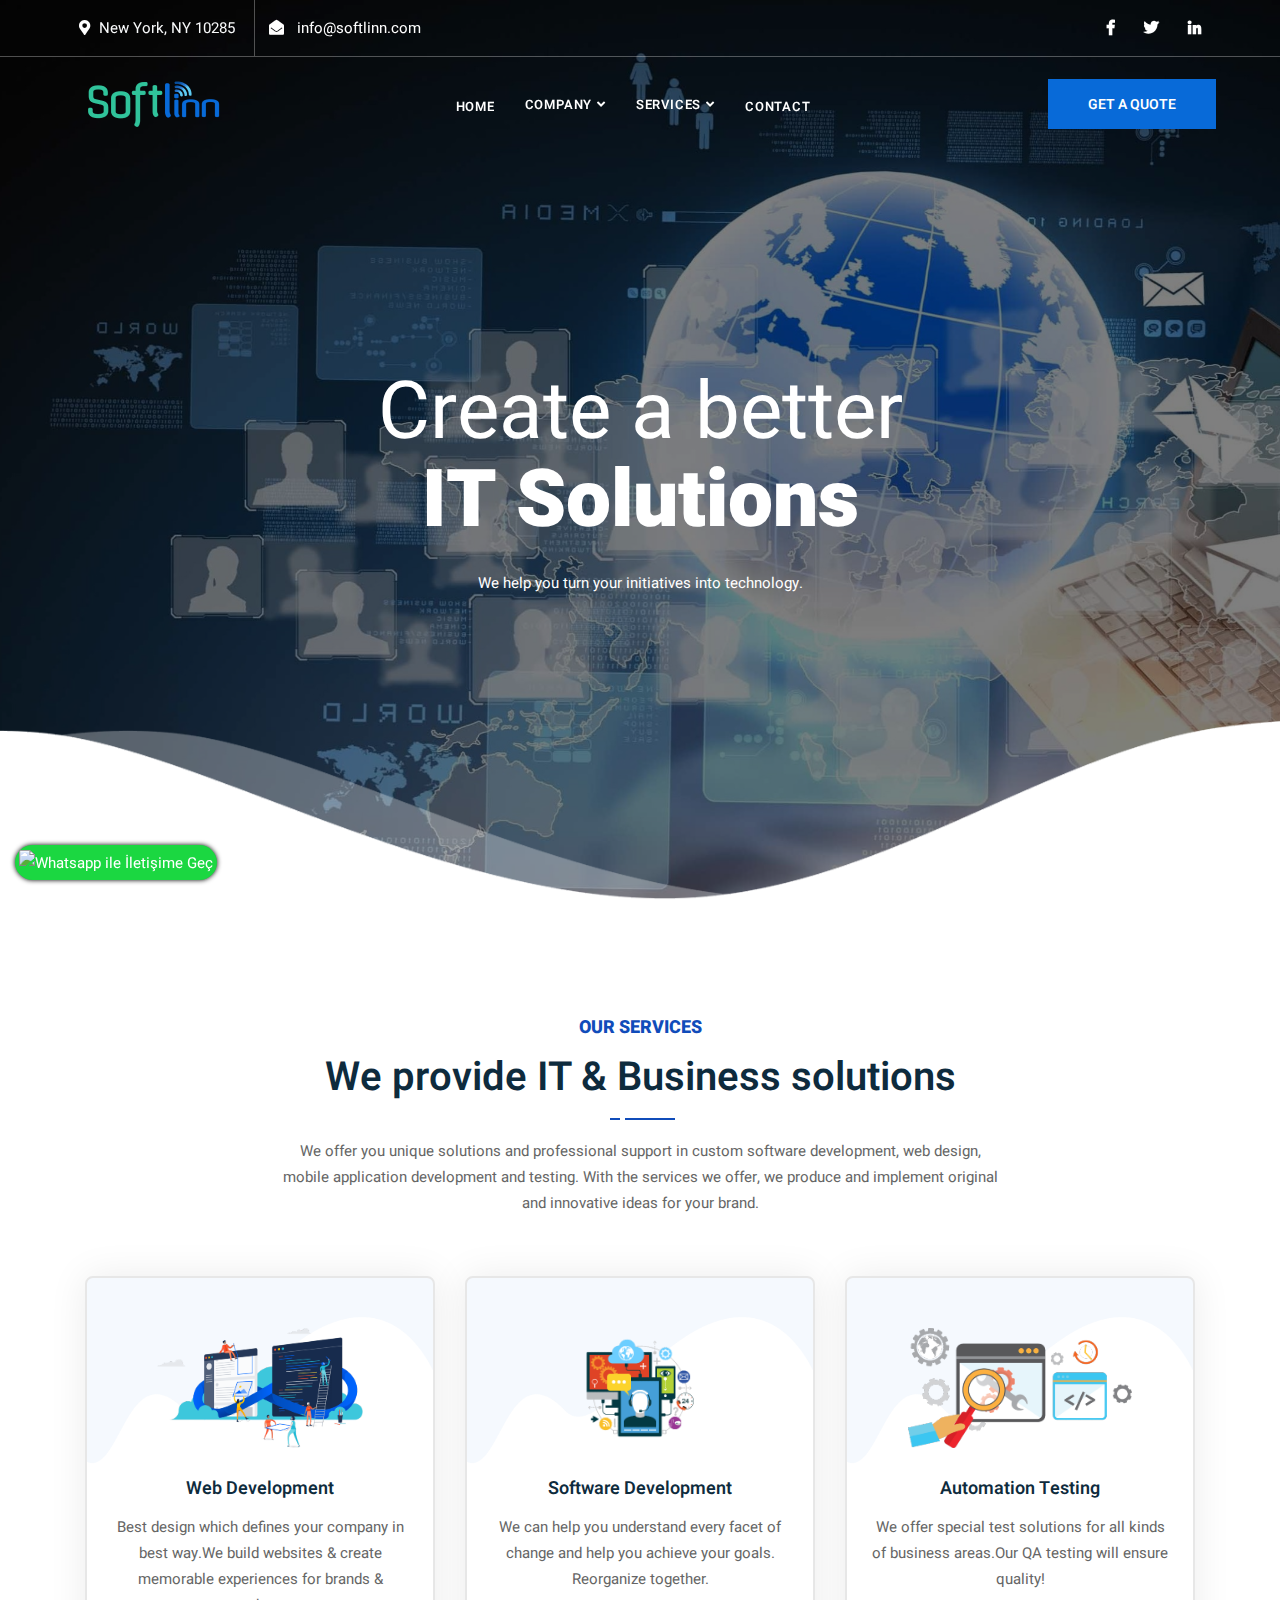
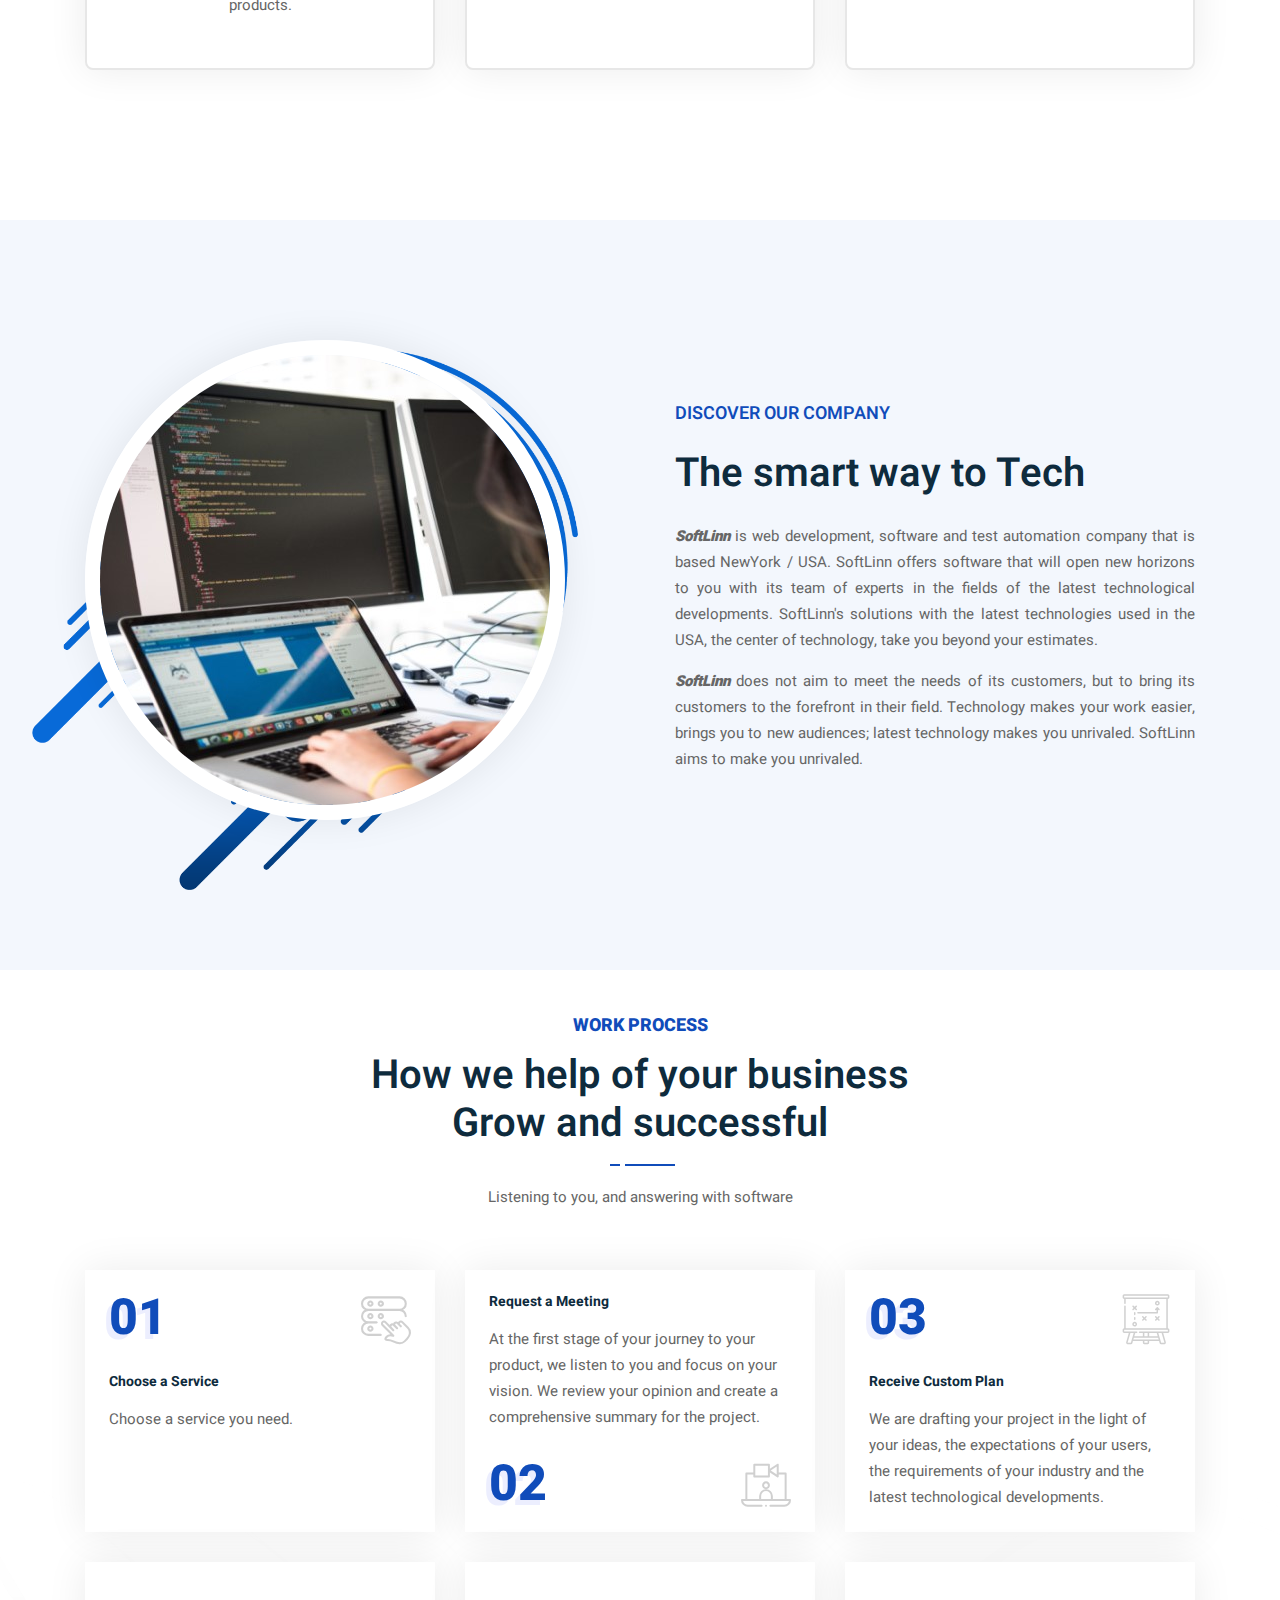
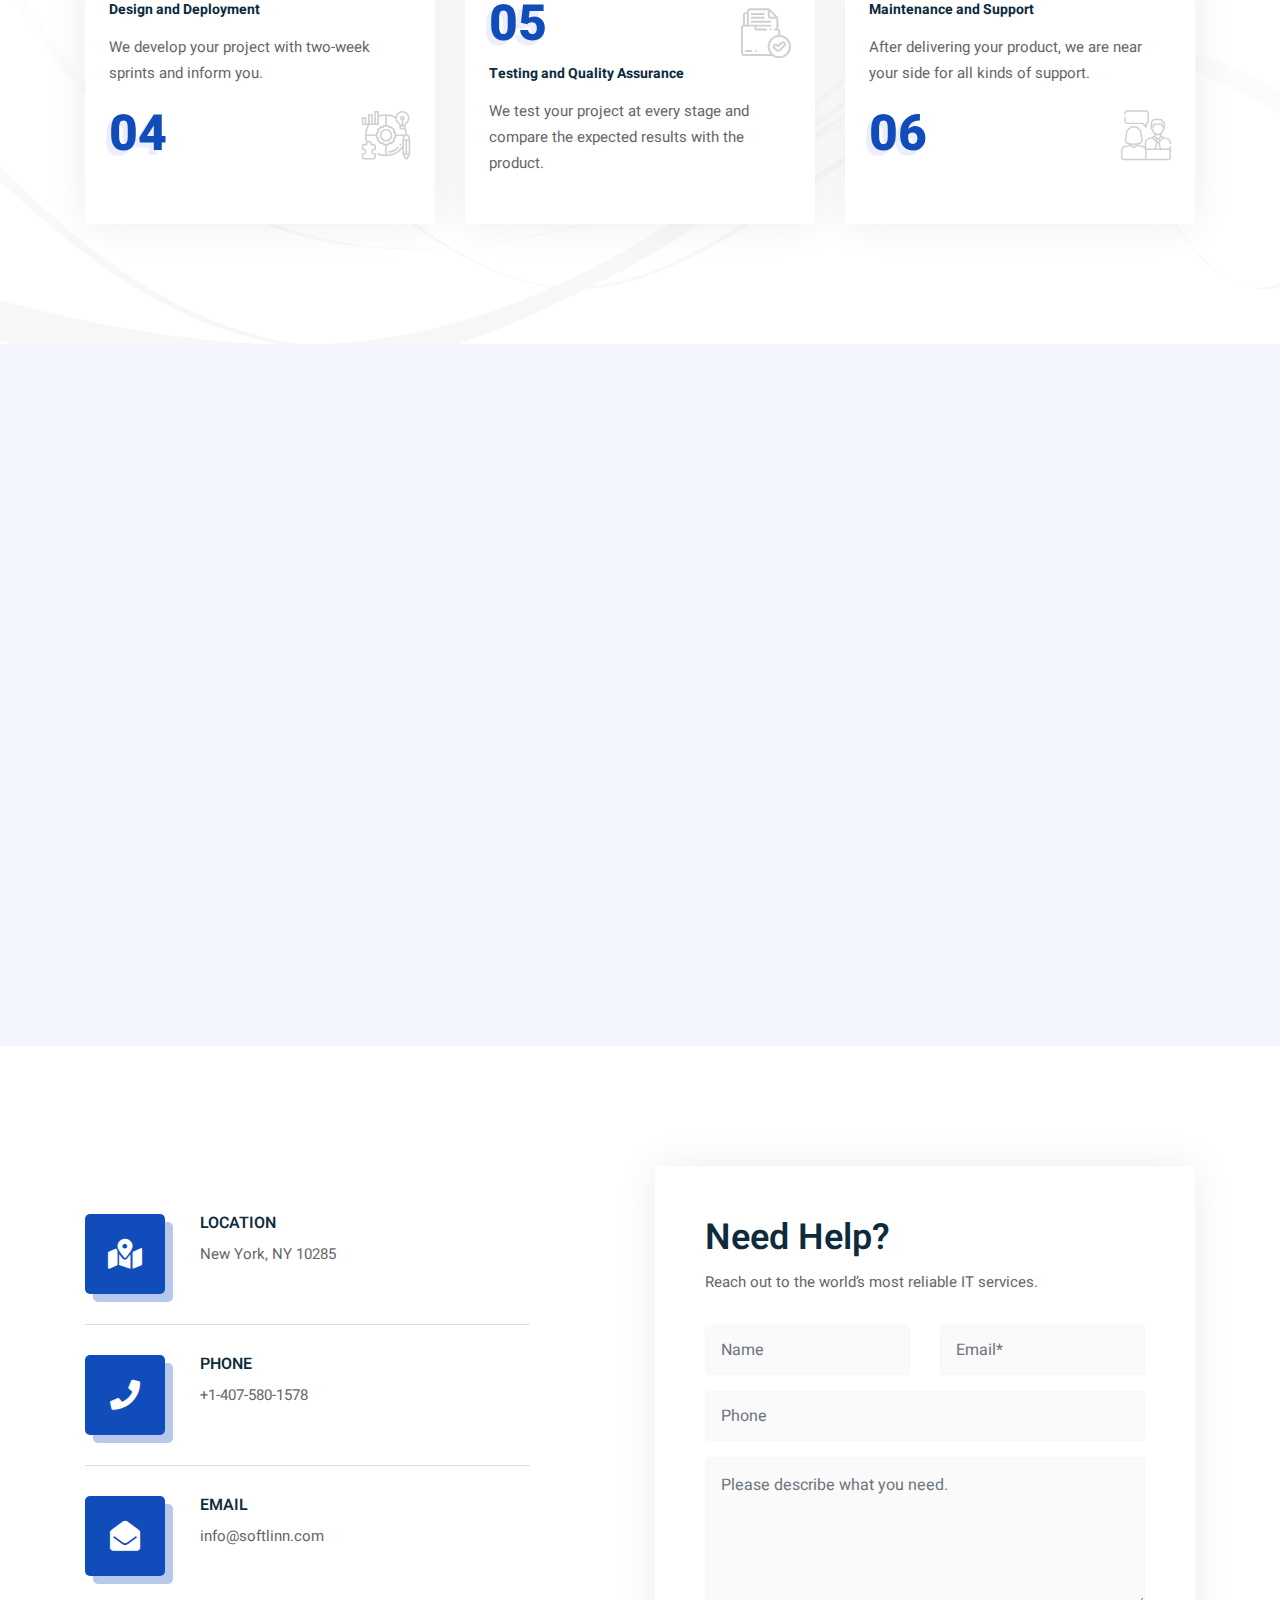
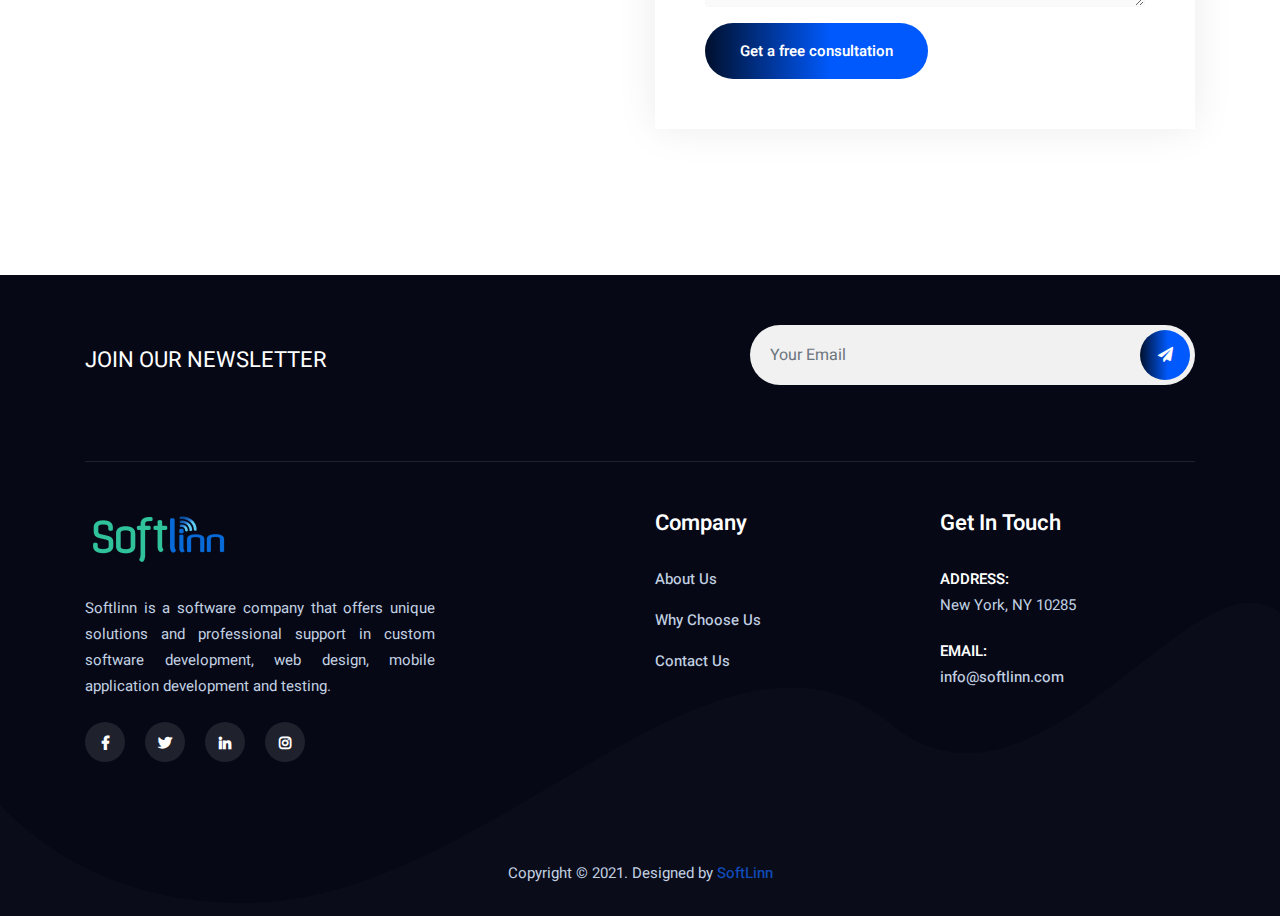
==== commit 32caeea6: "version2.4" ====
--- a/index.html
+++ b/index.html
@@ -125,7 +125,7 @@
                           <ul class="dropdown-menu ">
                               <li><a href="about-us.html">About Us</a></li>
                               <li><a href="why-choose-us.html">Why Choose Us</a></li>
-                              <li><a href="faq.html">FAQ</a></li>
+
                           </ul>
                         </li>
                         <li class="dropdown">
@@ -335,14 +335,13 @@
                 <div class="col-lg-6 info">
                     <h5>Discover Our Company</h5>
                     <h2 class="area-title">The smart way to Tech</h2>
-                    <p>
-                      We provide all kinds of IT solutions along with our skillful IT team for helping regarding your company achievements.
-                      Our asseveration comes from our outstanding IT background.
-                      We are inspired to
-                      ·       Chase always new technologies tirelessly.
-                      ·       Target best IT quality.
-                      ·       Serv up all those solutions to the service of humanity to convert happier world.
-                    </p>
+                    <p class="text-justify">
+                      <b><i>SoftLinn</i></b> is web development, software and test automation company that is based  NewYork / USA. SoftLinn offers software that will open new horizons to you with its team of experts in the fields of the latest technological developments.
+            SoftLinn's solutions with the latest technologies used in the USA, the center of technology, take you beyond your estimates.
+            </p><p class="text-justify">
+            <b><i>SoftLinn</i></b> does not aim to meet the needs of its customers, but to bring its customers to the forefront in their field.
+            Technology makes your work easier, brings you to new audiences; latest technology makes you unrivaled. SoftLinn aims to make you unrivaled.
+                  </p>
 
                 </div>
             </div>
@@ -374,22 +373,25 @@
           </div>
           <div class="container">
               <div class="process-items">
-                  <div class="row p-2 " >
+
+                    <div class="row">
                       <!-- Single Item -->
-                      <div class="single-item col-lg-2 col-md-6 " >
-                          <div class="item" style="height:200px;">
+                      <div class="single-item col-lg-4 col-md-6" >
+                          <div class="item p-4" style="height:262px;">
                               <div class="top">
                                   <span>01</span>
                                   <i class="flaticon-select"></i>
                               </div>
-                              <h6>Choose a Service</h6>
+                              <h6 class="font-weight-bold">Choose a Service</h6>
+                              <p>Choose a service you need.</p>
                           </div>
                       </div>
                       <!-- End Single Item -->
                       <!-- Single Item -->
-                      <div class="single-item col-lg-2 col-md-6">
-                          <div class="item" style="height:200px;">
-                              <h6>Request a Meeting</h6>
+                      <div class="single-item col-lg-4 col-md-6" >
+                          <div class="item p-4" style="height:262px;">
+                              <h6 class="font-weight-bold">Request a Meeting</h6>
+                              <p>At the first stage of your journey to your product, we listen to you and focus on your vision. We review your opinion and create a comprehensive summary for the project.</p>
                               <div class="top">
                                   <span>02</span>
                                   <i class="flaticon-video-call"></i>
@@ -398,51 +400,59 @@
                       </div>
                       <!-- End Single Item -->
                       <!-- Single Item -->
-                      <div class="single-item col-lg-2 col-md-6">
-                          <div class="item" style="height:200px;">
+                      <div class="single-item col-lg-4 col-md-6 ">
+                          <div class="item p-4" style="height:262px;">
                               <div class="top">
                                   <span>03</span>
                                   <i class="flaticon-strategy"></i>
                               </div>
-                              <h6>Receive Custom Plan</h6>
+                              <h6 class="font-weight-bold">Receive Custom Plan</h6>
+                              <p>We are drafting your project in the light of your ideas, the expectations of your users, the requirements of your industry and the latest technological developments.</p>
                           </div>
                       </div>
                       <!-- End Single Item -->
-                      <!-- Single Item -->
-                      <div class="single-item col-lg-2 col-md-6">
-                          <div class="item" style="height:200px;">
-                              <h6>Design and Deployment</h6>
-                              <div class="top">
-                                  <span>04</span>
-                                  <i class="flaticon-solution"></i>
-                              </div>
-                          </div>
+                    </div>
+                      <div class="row">
+                        <!-- Single Item -->
+                        <div class="single-item col-lg-4 col-md-6">
+                            <div class="item p-4" style="height:262px;">
+                                <h6 class="mt-3 font-weight-bold">Design and Deployment</h6>
+                                <p class="mb-4">We develop your project with two-week sprints and inform you.</p>
+                                <div class="top">
+                                    <span>04</span>
+                                    <i class="flaticon-solution"></i>
+                                </div>
+                            </div>
+                        </div>
+                        <!-- End Single Item -->
+                        <div class="single-item col-lg-4 col-md-6 " >
+                            <div class="item pt-2 px-4" style="height:262px;" >
+                                <div class="top">
+                                    <span class="mb-3">05</span>
+                                    <i class="flaticon-result"></i>
+                                </div>
+                                <h6 class="font-weight-bold">Testing and Quality Assurance</h6>
+                                <p>We test your project at every stage and compare the expected results with the product.</p>
+                            </div>
+                        </div>
+                        <!-- End Single Item -->
+                        <!-- Single Item -->
+                        <div class="single-item col-lg-4 col-md-6">
+                            <div class="item p-4 align-center" style="height:262px;">
+                                <h6 class="mt-3 font-weight-bold">Maintenance and Support</h6>
+                                <p class="mb-4">After delivering your product, we are near your side for all kinds of support.</p>
+                                <div class="top">
+                                    <span>06</span>
+                                    <i class="flaticon-job-interview"></i>
+                                </div>
+                            </div>
+                        </div>
+                        <!-- End Single Item -->
                       </div>
-                      <!-- End Single Item -->
-                      <div class="single-item col-lg-2 col-md-6 " >
-                          <div class="item" style="height:200px;">
-                              <div class="top">
-                                  <span>05</span>
-                                  <i class="flaticon-result"></i>
-                              </div>
-                              <h6>Testing and Quality Assurance</h6>
-                          </div>
-                      </div>
-                      <!-- End Single Item -->
-                      <!-- Single Item -->
-                      <div class="single-item col-lg-2 col-md-6">
-                          <div class="item" style="height:200px;">
-                              <h6>Maintenance and Support</h6>
-                              <div class="top">
-                                  <span>06</span>
-                                  <i class="flaticon-job-interview"></i>
-                              </div>
-                          </div>
-                      </div>
-                      <!-- End Single Item -->
-
-
-                  </div>
+
+
+
+
 
 
               </div>
@@ -453,29 +463,30 @@
       <!-- End Work Process Area -->
 
 
-    <!-- Start Why Choose Us
-    ============================================= -->
-    <div class="choose-us-area overflow-hidden reverse default-padding bg-gray">
+      <!-- Start Why Choose Us
+      ============================================= -->
+      <div class="choose-us-area overflow-hidden reverse default-padding pb-5 " style="background-color:#F3F7FD;">
         <div class="container">
             <div class="row align-center">
 
                 <div class="col-lg-6 info wow fadeInUp">
                     <h5>Why Choose Us</h5>
                     <h2 class="area-title">What we promise high quality IT Agency Services</h2>
-                    <p>
-
-                    </p>
                     <ul>
-                        <li> Our tradition of corporate life with a strong infrastructure</li>
-                        <li> High level reliability with the references of our market peers </li>
-                        <li> In terms of the professional corporate profit, we are saving quality, experience, employment happiness rather than saving money</li>
+                        <li>
+                          <b> <i>We are customer oriented</i></b>
+                          <p class="text-justify">Customer satisfaction is the main goal for us. Our customer's goals are the starting point for us. Our solutions are always beyond the goals of our customers.</p>
+                        </li>
+                        <li>
+                          <b><i>We Love Our Job</i></b>
+                          <p class="text-justify">In our age, we know the importance of technology in the business world and we do our job fondly. We do every job like it is our own company job and care about every detail.</p>
+                        </li>
+                        <li>
+                          <b><i>We Offer More Than Expected</i></b>
+                          <p class="text-justify">After understanding the expectations of our customers, we move these expectations forward with our experience and produce easy-to-use, aesthetic solutions in a short time. We are aware that time is money in the corporate world.</p>
+                        </li>
                     </ul>
-                    <div class="contact">
-                        <p>
-                            Join our team – come work with us.
-                        </p>
-                        <h4><i class="fas fa-phone"></i> +1 407 580 1578</h4>
-                    </div>
+                    <div class="text-right"> <a class="text-primary" href="why-choose-us.html">Read More...</a> </div>
                 </div>
                 <div class="col-lg-6">
                     <div class="thumb wow fadeInRight" data-wow-delay="0.6s">
@@ -485,93 +496,18 @@
 
             </div>
         </div>
-    </div>
-    <!-- End Why Choose Us Area -->
-
-
-
-
-
-    <!-- Start Technology Area
-    ============================================= -->
-    <div class="technology-area pt-5 mt-5 default-padding-bottom bottom-less">
-        <div class="container">
-            <div class="row">
-                <div class="col-lg-8 offset-lg-2">
-                    <div class="site-heading text-center">
-                        <h5>Technology Index</h5>
-                        <h2 class="area-title">Technology which we are using <br> in our platforms</h2>
-                        <div class="devider"></div>
-                        <p></p>
-                    </div>
-                </div>
-            </div>
-        </div>
-        <div class="container">
-            <div class="technology-items text-center">
-                <div class="row">
-                    <!-- Single Item -->
-                    <div class="single-item col-lg-2 col-md-4 col-sm-6">
-                        <a href="#">
-                            <i class="fab fa-node-js"></i>
-                            <h5>Node JS</h5>
-                        </a>
-                    </div>
-                    <!-- End Single Item -->
-                    <!-- Single Item -->
-                    <div class="single-item col-lg-2 col-md-4 col-sm-6">
-                        <a href="#">
-                            <i class="fab fa-python"></i>
-                            <h5>Python</h5>
-                        </a>
-                    </div>
-                    <!-- End Single Item -->
-                    <!-- Single Item -->
-                    <div class="single-item col-lg-2 col-md-4 col-sm-6">
-                        <a href="#">
-                            <i class="fab fa-wordpress"></i>
-                            <h5>Wordpress</h5>
-                        </a>
-                    </div>
-                    <!-- End Single Item -->
-                    <!-- Single Item -->
-                    <div class="single-item col-lg-2 col-md-4 col-sm-6">
-                        <a href="#">
-                            <i class="fab fa-html5"></i>
-                            <h5>HTML5</h5>
-                        </a>
-                    </div>
-                    <!-- End Single Item -->
-                    <!-- Single Item -->
-                    <div class="single-item col-lg-2 col-md-4 col-sm-6">
-                        <a href="#">
-                            <i class="fab fa-css3"></i>
-                            <h5>CSS</h5>
-                        </a>
-                    </div>
-                    <!-- End Single Item -->
-                    <!-- Single Item -->
-                    <div class="single-item col-lg-2 col-md-4 col-sm-6">
-                        <a href="#">
-                            <i class="fab fa-java"></i>
-                            <h5>JavaScript</h5>
-                        </a>
-                    </div>
-                    <!-- End Single Item -->
-                </div>
-            </div>
-        </div>
-        <!-- Bottom Shape -->
-        <div class="fixed-shape-bottom">
-            <img src="assets/img/shape/1.jpg" alt="Shape">
-        </div>
-        <!-- End Bottom Shape -->
-    </div>
-    <!-- End Technology Area -->
+      </div>
+      <!-- End Why Choose Us Area -->
+
+
+
+
+
+
 
     <!-- Start Contact Area
     ============================================= -->
-    <div class="contact-area bg-gray half-bg default-padding-bottom pt-5">
+    <div class="contact-area bg-white half-bg  default-padding">
         <div class="container">
             <div class="contact-box">
                 <div class="row">
@@ -836,7 +772,7 @@
 window.onload = function(){
 whatsapp_se_btn_phone = '+14075801578'; //Telefon numaramız.
              whatsapp_se_btn_msg = 'Merhaba.'; //Yazılmasını istediğimiz hazır mesaj.
-         $(document.body).append('<div class="whatsapp-se-btn"></div>'),whatsapp_se_btn_base64="https://image.flaticon.com/icons/svg/124/124034.svg",$(".whatsapp-se-btn").attr("style","position:fixed;bottom:20px;left:15px;overflow:hidden;background:#1bd741;color:#ffffff;text-align:center;padding:4px 4px;z-index:9999999;cursor:pointer;box-shadow:#000000 0 0 5px;border-radius:100px;"),$(".whatsapp-se-btn").html('<img style="width: 55px;" src="'+whatsapp_se_btn_base64+'" alt="Whatsapp ile İletişime Geç" />'),$(".whatsapp-se-btn").attr("onclick",'location.href="https://wa.me/'+whatsapp_se_btn_phone+"?text="+whatsapp_se_btn_msg+'"');}
+         $(document.body).append('<div class="whatsapp-se-btn"></div>'),whatsapp_se_btn_base64="https://image.flaticon.com/icons/svg/124/124034.svg",$(".whatsapp-se-btn").attr("style","position:fixed;bottom:20px;left:15px;overflow:hidden;background:#1bd741;color:#ffffff;text-align:center;padding:4px 4px;z-index:9999999;cursor:pointer;box-shadow:#000000 0 0 5px;border-radius:100px;"),$(".whatsapp-se-btn").html('<img style="width: 45px;" src="'+whatsapp_se_btn_base64+'" alt="Whatsapp ile İletişime Geç" />'),$(".whatsapp-se-btn").attr("onclick",'location.href="https://wa.me/'+whatsapp_se_btn_phone+"?text="+whatsapp_se_btn_msg+'"');}
 </script>
 
 <!--Contact Form-newsletter-->
--- a/style.css
+++ b/style.css
@@ -3861,7 +3861,7 @@
      # Fun Ractor
 =================================================================== */
 
-.fun-fact-area .fun-fact-items .counter {
+."fun-fact-area" .fun-fact-items .counter {
   position: relative;
   display: flex;
   align-items: center;
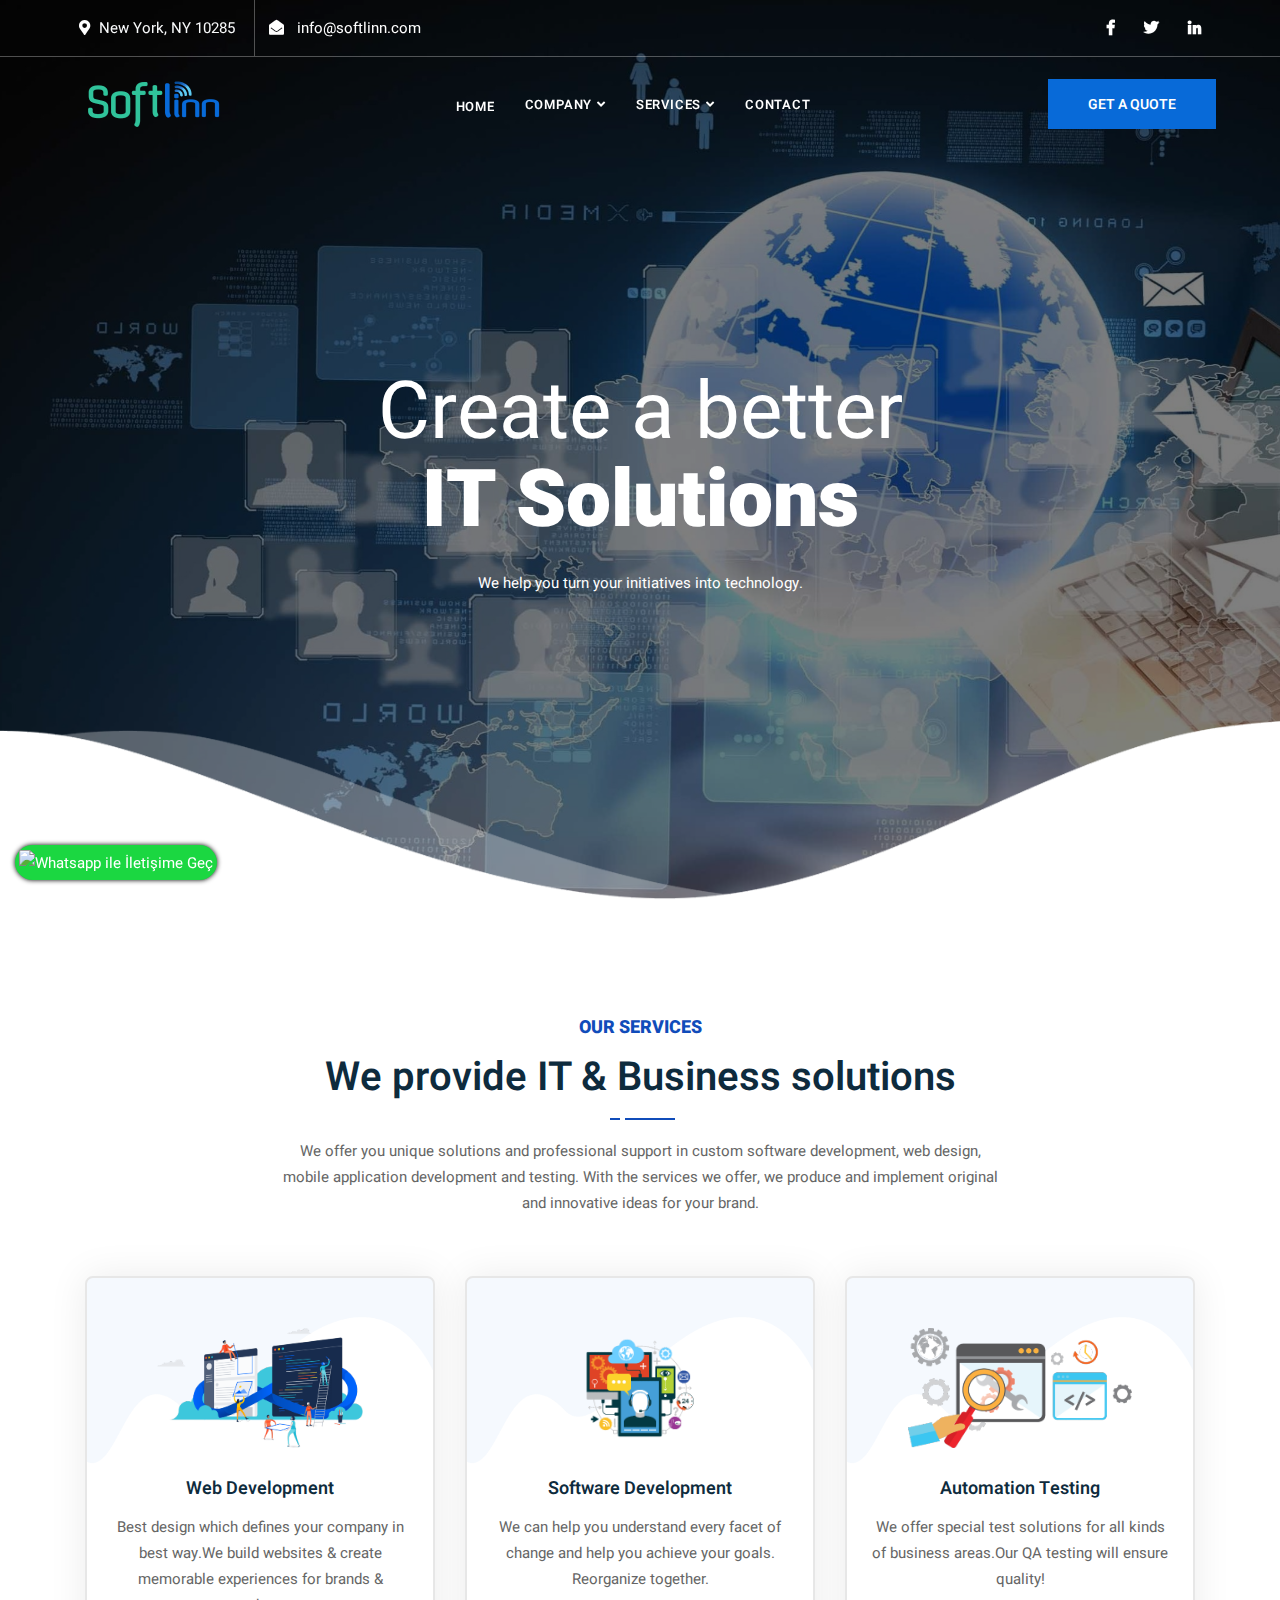
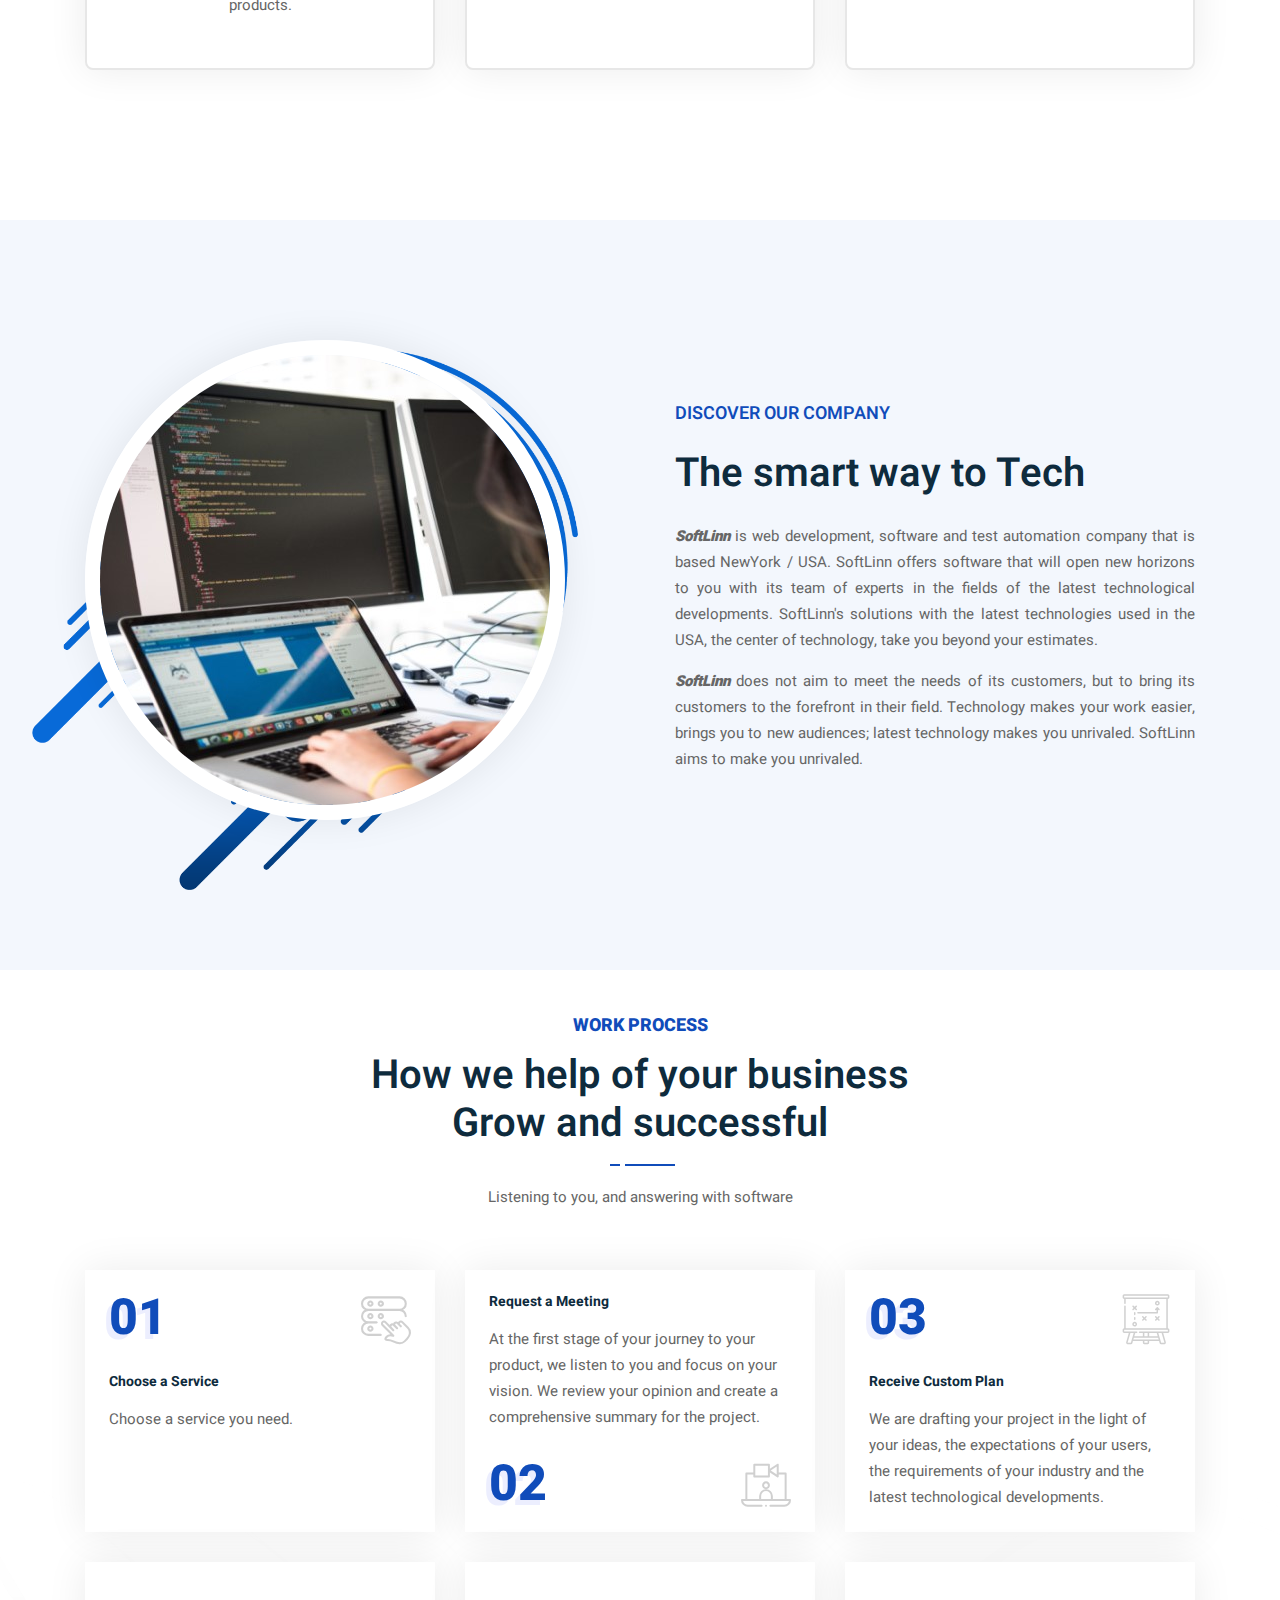
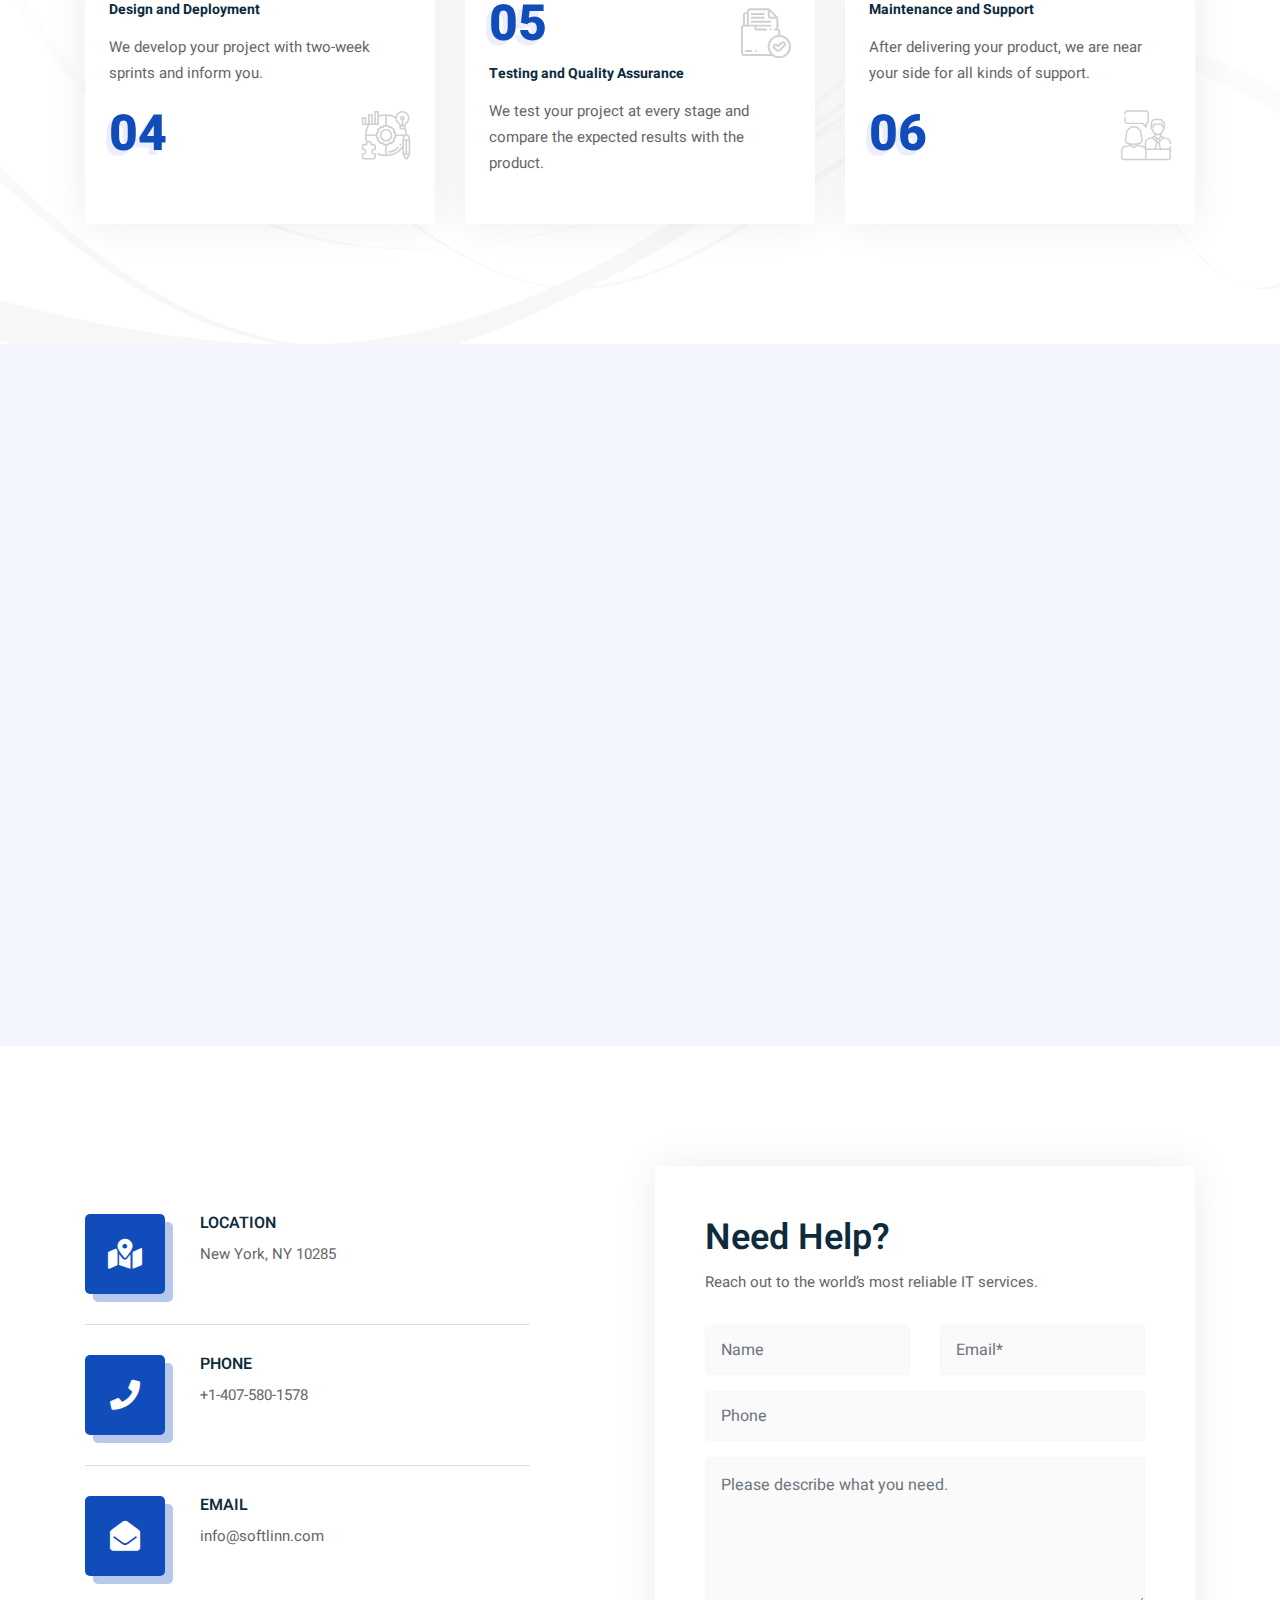
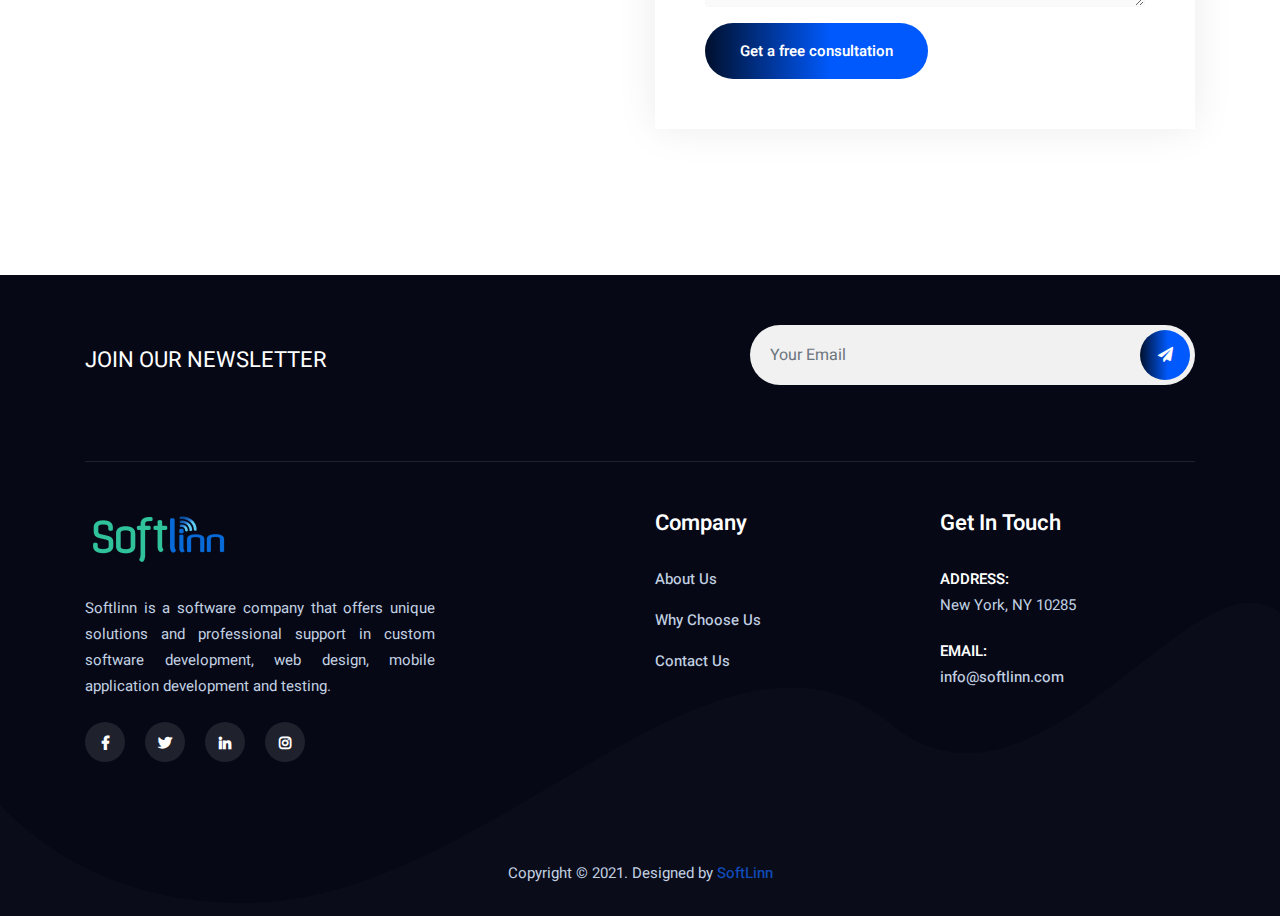
==== commit 8a9601cc: "version3.4.1" ====
--- a/index.html
+++ b/index.html
@@ -2,36 +2,36 @@
 <html lang="en">
 
 <head>
-    <!-- ========== Meta Tags ========== -->
-    <meta charset="utf-8">
-    <meta http-equiv="X-UA-Compatible" content="IE=edge">
-    <meta name="viewport" content="width=device-width, initial-scale=1">
-    <meta name="description" content="SoftLinn - IT Solutions">
-
-    <!-- ========== Page Title ========== -->
-    <title>SoftLinn - IT Solutions</title>
-
-    <!-- ========== Favicon Icon ========== -->
-    <link rel="shortcut icon" href="assets/img/favicon1.png" type="image/x-icon">
-
-    <!-- ========== Start Stylesheet ========== -->
-    <link href="assets/css/bootstrap.min.css" rel="stylesheet" />
-    <link href="assets/css/font-awesome.min.css" rel="stylesheet" />
-    <link href="assets/css/themify-icons.css" rel="stylesheet" />
-    <link href="assets/css/flaticon-set.css" rel="stylesheet" />
-    <link href="assets/css/elegant-icons.css" rel="stylesheet" />
-    <link href="assets/css/magnific-popup.css" rel="stylesheet" />
-    <link href="assets/css/owl.carousel.min.css" rel="stylesheet" />
-    <link href="assets/css/owl.theme.default.min.css" rel="stylesheet" />
-    <link href="assets/css/animate.css" rel="stylesheet" />
-    <link href="assets/css/bootsnav.css" rel="stylesheet" />
-    <link href="style.css" rel="stylesheet">
-    <link href="assets/css/responsive.css" rel="stylesheet" />
-    <!-- ========== End Stylesheet ========== -->
-
-    <!-- HTML5 shim and Respond.js for IE8 support of HTML5 elements and media queries -->
-    <!-- WARNING: Respond.js doesn't work if you view the page via file:// -->
-    <!--[if lt IE 9]>
+  <!-- ========== Meta Tags ========== -->
+  <meta charset="utf-8">
+  <meta http-equiv="X-UA-Compatible" content="IE=edge">
+  <meta name="viewport" content="width=device-width, initial-scale=1">
+  <meta name="description" content="SoftLinn - IT Solutions">
+
+  <!-- ========== Page Title ========== -->
+  <title>SoftLinn - IT Solutions</title>
+
+  <!-- ========== Favicon Icon ========== -->
+  <link rel="shortcut icon" href="assets/img/favicon1.png" type="image/x-icon">
+
+  <!-- ========== Start Stylesheet ========== -->
+  <link href="assets/css/bootstrap.min.css" rel="stylesheet" />
+  <link href="assets/css/font-awesome.min.css" rel="stylesheet" />
+  <link href="assets/css/themify-icons.css" rel="stylesheet" />
+  <link href="assets/css/flaticon-set.css" rel="stylesheet" />
+  <link href="assets/css/elegant-icons.css" rel="stylesheet" />
+  <link href="assets/css/magnific-popup.css" rel="stylesheet" />
+  <link href="assets/css/owl.carousel.min.css" rel="stylesheet" />
+  <link href="assets/css/owl.theme.default.min.css" rel="stylesheet" />
+  <link href="assets/css/animate.css" rel="stylesheet" />
+  <link href="assets/css/bootsnav.css" rel="stylesheet" />
+  <link href="style.css" rel="stylesheet">
+  <link href="assets/css/responsive.css" rel="stylesheet" />
+  <!-- ========== End Stylesheet ========== -->
+
+  <!-- HTML5 shim and Respond.js for IE8 support of HTML5 elements and media queries -->
+  <!-- WARNING: Respond.js doesn't work if you view the page via file:// -->
+  <!--[if lt IE 9]>
       <script src="assets/js/html5/html5shiv.min.js"></script>
       <script src="assets/js/html5/respond.min.js"></script>
     <![endif]-->
@@ -40,800 +40,798 @@
 
 <body>
 
-    <!-- Preloader Start -->
-    <div class="se-pre-con"></div>
-    <!-- Preloader Ends -->
-
-
-    <!-- Start Header Top
+  <!-- Preloader Start -->
+  <div class="se-pre-con"></div>
+  <!-- Preloader Ends -->
+
+
+  <!-- Start Header Top
     ============================================= -->
-    <div class="top-bar-area inc-pad transparent text-light">
-        <div class="container-full">
-            <div class="row align-center">
-                <div class="col-lg-6 info">
-                    <ul>
-                        <li>
-                            <i class="fas fa-map-marker-alt"></i> New York, NY 10285
-                        </li>
-                        <li>
-                            <i class="fas fa-envelope-open"></i> <a class="font-weight-normal ml-1" href="mailto:info@softlinn.com"> info@softlinn.com</a>
-                        </li>
-                    </ul>
+  <div class="top-bar-area inc-pad transparent text-light">
+    <div class="container-full">
+      <div class="row align-center">
+        <div class="col-lg-6 info">
+          <ul>
+            <li>
+              <i class="fas fa-map-marker-alt"></i> New York, NY 10285
+            </li>
+            <li>
+              <i class="fas fa-envelope-open"></i> <a class="font-weight-normal ml-1" href="mailto:info@softlinn.com"> info@softlinn.com</a>
+            </li>
+          </ul>
+        </div>
+        <div class="col-lg-6 text-right item-flex">
+
+          <div class="social">
+            <ul>
+              <li>
+                <a href="#">
+                  <i class="fab fa-facebook-f"></i>
+                </a>
+              </li>
+              <li>
+                <a href="https://twitter.com/softlinn1">
+                  <i class="fab fa-twitter"></i>
+                </a>
+              </li>
+              <li>
+                <a href="#">
+                  <i class="fab fa-linkedin-in"></i>
+                </a>
+              </li>
+            </ul>
+          </div>
+        </div>
+      </div>
+    </div>
+  </div>
+  <!-- End Header Top -->
+
+  <!-- Header
+    ============================================= -->
+  <header id="home">
+
+    <!-- Start Navigation -->
+    <nav class="navbar navbar-default attr-bg navbar-fixed white no-background bootsnav inc-topbar">
+      <div class="container-full">
+        <div class="nav-box">
+          <!-- Start Atribute Navigation -->
+          <div class="attr-nav inc-border">
+            <ul>
+              <li class="button"><a href="contact.html" style="height:50px; line-height:11px;">Get a Quote</a></li>
+            </ul>
+          </div>
+          <!-- End Atribute Navigation -->
+          <!-- Start Header Navigation -->
+          <div class="navbar-header">
+            <button type="button" class="navbar-toggle" data-toggle="collapse" data-target="#navbar-menu">
+              <i class="fa fa-bars"></i>
+            </button>
+            <a class="navbar-brand" href="index.html">
+              <img src="assets/img/logo.png" class="logo logo-display pl-3" alt="Logo">
+              <img src="assets/img/logo.png" class="logo logo-scrolled" alt="Logo">
+            </a>
+          </div>
+          <!-- End Header Navigation -->
+
+          <!-- Collect the nav links, forms, and other content for toggling -->
+          <div class="collapse navbar-collapse" id="navbar-menu">
+            <ul class="nav navbar-nav navbar-center" data-in="fadeInDown" data-out="fadeOutUp">
+              <li style="padding-top:2px;">
+                <a href="#">Home</a>
+              </li>
+              <li class="dropdown">
+                <a href="#" class="dropdown-toggle" data-toggle="dropdown">Company</a>
+                <ul class="dropdown-menu ">
+                  <li><a href="about-us.html">About Us</a></li>
+                  <li><a href="why-choose-us.html">Why Choose Us</a></li>
+                </ul>
+              </li>
+              <li class="dropdown">
+                <a href="#" class="dropdown-toggle" data-toggle="dropdown">Services</a>
+                <ul class="dropdown-menu">
+                  <li><a href="service-web.html">Web Development</a></li>
+                  <li><a href="service-software.html">Software Development</a></li>
+                  <li><a href="service-testing.html">Automation Testing</a></li>
+                </ul>
+              </li>
+              <li>
+                <a href="contact.html">Contact</a>
+              </li>
+
+            </ul>
+          </div><!-- /.navbar-collapse -->
+        </div>
+      </div>
+    </nav>
+    <!-- End Navigation -->
+
+  </header>
+  <!-- End Header -->
+
+
+  <!-- Start Banner
+    ============================================= -->
+  <div class="banner-area text-center top-pad-80 inc-shape text-large">
+    <div id="bootcarousel" class="carousel text-light slide carousel-fade animate_text" data-ride="carousel">
+
+      <!-- Wrapper for slides -->
+      <div class="carousel-inner carousel-zoom">
+        <div class="carousel-item active">
+          <div class="slider-thumb bg-cover" style="background-image: url(assets/img/home.jpg);"></div>
+          <div class="box-table">
+            <div class="box-cell shadow dark">
+              <div class="container">
+                <div class="row">
+                  <div class="col-lg-8 offset-lg-2">
+                    <div class="content">
+                      <h2 data-animation="animated slideInRight ">Create a better <strong>IT Solutions</strong></h2>
+                      <p data-animation="animated slideInLeft">
+                        We help you turn your initiatives into technology.
+                      </p>
+                      <a class="popup-youtube relative video-play-button d-none" href="">
+                        <i class="fa fa-play"></i>
+                      </a>
+                    </div>
+                  </div>
                 </div>
-                <div class="col-lg-6 text-right item-flex">
-
-                    <div class="social">
-                        <ul>
-                            <li>
-                                <a href="#">
-                                    <i class="fab fa-facebook-f"></i>
-                                </a>
-                            </li>
-                            <li>
-                                <a href="https://twitter.com/softlinn1">
-                                    <i class="fab fa-twitter"></i>
-                                </a>
-                            </li>
-                            <li>
-                                <a href="#">
-                                    <i class="fab fa-linkedin-in"></i>
-                                </a>
-                            </li>
-                        </ul>
+              </div>
+            </div>
+          </div>
+        </div>
+        <div class="carousel-item">
+          <div class="slider-thumb bg-cover" style="background-image: url(assets/img/tec.png);"></div>
+          <div class="box-table">
+            <div class="box-cell shadow dark">
+              <div class="container">
+                <div class="row">
+                  <div class="col-lg-8 offset-lg-2">
+                    <div class="content">
+                      <h2 data-animation="animated slideInRight">Automation Testing <strong></strong></h2>
+                      <p data-animation="animated slideInLeft">
+                        Your apps without any bug will be more attractive for your clints through our experienced teams.
+                      </p>
+                      <a class="popup-youtube relative video-play-button d-none" href="">
+                        <i class="fa fa-play"></i>
+                      </a>
                     </div>
+                  </div>
                 </div>
-            </div>
-        </div>
-    </div>
-    <!-- End Header Top -->
-
-    <!-- Header
+              </div>
+            </div>
+          </div>
+        </div>
+        <div class="carousel-item">
+          <div class="slider-thumb bg-cover" style="background-image: url(assets/img/2.jpg);"></div>
+          <div class="box-table">
+            <div class="box-cell shadow dark">
+              <div class="container">
+                <div class="row">
+                  <div class="col-lg-8 offset-lg-2">
+                    <div class="content">
+                      <h2 data-animation="animated slideInRight">Empower <strong>your web identity</strong></h2>
+                      <p data-animation="animated slideInLeft">
+                        We create beautiful, professional and easy-to-use website design.
+                      </p>
+                      <a class="popup-youtube relative video-play-button d-none" href="">
+                        <i class="fa fa-play"></i>
+                      </a>
+                    </div>
+                  </div>
+                </div>
+              </div>
+            </div>
+          </div>
+        </div>
+
+      </div>
+      <!-- End Wrapper for slides -->
+
+      <!-- Left and right controls -->
+      <a class="left carousel-control light" href="#bootcarousel" data-slide="prev">
+        <i class="fa fa-angle-left"></i>
+        <span class="sr-only">Previous</span>
+      </a>
+      <a class="right carousel-control light" href="#bootcarousel" data-slide="next">
+        <i class="fa fa-angle-right"></i>
+        <span class="sr-only">Next</span>
+      </a>
+
+    </div>
+  </div>
+  <!-- End Banner -->
+
+  <!-- Star Services Area
     ============================================= -->
-    <header id="home">
-
-        <!-- Start Navigation -->
-        <nav class="navbar navbar-default attr-bg navbar-fixed white no-background bootsnav inc-topbar" >
-            <div class="container-full">
-                <div class="nav-box">
-                  <!-- Start Atribute Navigation -->
-                  <div class="attr-nav inc-border">
-                      <ul>
-                          <li class="button"  ><a href="contact.html"style="height:50px; line-height:11px;">Get a Quote</a></li>
-                      </ul>
-                  </div>
-                  <!-- End Atribute Navigation -->
-                    <!-- Start Header Navigation -->
-                    <div class="navbar-header">
-                        <button type="button" class="navbar-toggle" data-toggle="collapse" data-target="#navbar-menu">
-                            <i class="fa fa-bars"></i>
-                        </button>
-                        <a class="navbar-brand" href="index.html">
-                            <img src="assets/img/logo.png" class="logo logo-display pl-3" alt="Logo">
-                            <img src="assets/img/logo.png" class="logo logo-scrolled" alt="Logo">
-                        </a>
-                    </div>
-                    <!-- End Header Navigation -->
-
-                    <!-- Collect the nav links, forms, and other content for toggling -->
-                    <div class="collapse navbar-collapse" id="navbar-menu" >
-                        <ul class="nav navbar-nav navbar-center" data-in="fadeInDown" data-out="fadeOutUp">
-                            <li style="padding-top:2px;">
-                            <a  href="#">Home</a>
-                          </li>
-                        <li class="dropdown">
-                          <a href="#" class="dropdown-toggle" data-toggle="dropdown" >Company</a>
-                          <ul class="dropdown-menu ">
-                              <li><a href="about-us.html">About Us</a></li>
-                              <li><a href="why-choose-us.html">Why Choose Us</a></li>
-
-                          </ul>
-                        </li>
-                        <li class="dropdown">
-                            <a href="#" class="dropdown-toggle" data-toggle="dropdown" >Services</a>
-                            <ul class="dropdown-menu">
-                                <li><a href="service-web.html">Web Development</a></li>
-                                <li><a href="service-software.html">Software Development</a></li>
-                                <li><a href="service-testing.html">Automation Testing</a></li>
-                            </ul>
-                        </li>
-                        <li><a class="d-none" href="case-studies.html">Case Studies</a></li>
-                        <li class="dropdown d-none">
-                            <a href="#" class="dropdown-toggle" data-toggle="dropdown" >Blog</a>
-                            <ul class="dropdown-menu">
-                                <li><a href="blog-standard.html">Blog Standard</a></li>
-                                <li><a href="blog-with-sidebar.html">Blog With Sidebar</a></li>
-                                <li><a href="blog-2-colum.html">Blog Grid Two Colum</a></li>
-                                <li><a href="blog-3-colum.html">Blog Grid Three Colum</a></li>
-                                <li><a href="blog-single.html">Blog Single</a></li>
-                                <li><a href="blog-single-with-sidebar.html">Blog Single With Sidebar</a></li>
-                            </ul>
-                        </li>
-                        <li style="padding-top:2px;">
-                            <a href="contact.html">Contact</a>
-                        </li>
-                        </ul>
-                    </div><!-- /.navbar-collapse -->
-                </div>
-            </div>
-        </nav>
-        <!-- End Navigation -->
-
-    </header>
-    <!-- End Header -->
-
-
-    <!-- Start Banner
+  <div class="services-area default-padding">
+    <div class="container">
+      <div class="row">
+        <div class="col-lg-8 offset-lg-2">
+          <div class="site-heading text-center">
+            <h5>Our Services</h5>
+            <h2 class="area-title">We provide IT & Business solutions</h2>
+            <div class="devider"></div>
+            <p>
+              We offer you unique solutions and professional support in custom software development, web design, mobile application development and testing.
+              With the services we offer, we produce and implement original and innovative ideas for your brand.
+            </p>
+          </div>
+        </div>
+      </div>
+    </div>
+    <div class="container">
+      <div class="services-content text-center">
+        <div class="row">
+          <!-- Single Item -->
+          <div class="single-item col-lg-4 col-md-6">
+            <div class="item">
+              <img src="assets/img/icon/web1.png" alt="Thumb">
+              <h5><a href="service-web.html">Web Development</a></h5>
+              <p>
+                Best design which defines your company in best way.We build websites & create memorable experiences for brands & products.
+            </div>
+          </div>
+          <!-- End Single Item -->
+          <!-- Single Item -->
+          <div class="single-item col-lg-4 col-md-6">
+            <div class="item">
+              <img src="assets/img/icon/transform.png" alt="Thumb">
+              <h5><a href="service-software.html">Software Development </a></h5>
+              <p>
+                We can help you understand every facet of change and help you achieve your goals. Reorganize together.
+                <br>
+                <br>
+              </p>
+            </div>
+          </div>
+          <!-- End Single Item -->
+          <!-- Single Item -->
+          <div class="single-item col-lg-4 col-md-6">
+            <div class="item">
+              <img src="assets/img/icon/test.png" alt="Thumb">
+              <h5><a href="service-testing.html">Automation Testing</a></h5>
+              <p>
+                We offer special test solutions for all kinds of business areas.Our QA testing will ensure quality!
+                <br>
+                <br>
+              </p>
+            </div>
+          </div>
+          <!-- End Single Item -->
+
+
+        </div>
+
+      </div>
+    </div>
+  </div>
+  <!-- End Services Area -->
+
+
+
+
+  <!-- Star About Area
     ============================================= -->
-    <div class="banner-area text-center top-pad-80 inc-shape text-large">
-        <div id="bootcarousel" class="carousel text-light slide carousel-fade animate_text" data-ride="carousel">
-
-            <!-- Wrapper for slides -->
-            <div class="carousel-inner carousel-zoom">
-                <div class="carousel-item active">
-                    <div class="slider-thumb bg-cover" style="background-image: url(assets/img/home.jpg);"></div>
-                    <div class="box-table">
-                        <div class="box-cell shadow dark">
-                            <div class="container">
-                                <div class="row">
-                                    <div class="col-lg-8 offset-lg-2">
-                                        <div class="content">
-                                            <h2 data-animation="animated slideInRight ">Create a better <strong>IT Solutions</strong></h2>
-                                             <p  data-animation="animated slideInLeft">
-We help you turn your initiatives into technology.
-                                            </p>
-                                            <a class="popup-youtube relative video-play-button d-none" href="">
-                                                <i class="fa fa-play"></i>
-                                            </a>
-                                        </div>
-                                    </div>
-                                </div>
-                            </div>
-                        </div>
-                    </div>
-                </div>
-                <div class="carousel-item">
-                    <div class="slider-thumb bg-cover" style="background-image: url(assets/img/tec.png);"></div>
-                    <div class="box-table">
-                        <div class="box-cell shadow dark">
-                            <div class="container">
-                                <div class="row">
-                                    <div class="col-lg-8 offset-lg-2">
-                                        <div class="content">
-                                            <h2 data-animation="animated slideInRight">Automation Testing <strong></strong></h2>
-                                            <p  data-animation="animated slideInLeft">
-Your apps without any bug will be more attractive for your clints through our experienced teams.
-                                            </p>
-                                            <a class="popup-youtube relative video-play-button d-none" href="">
-                                                <i class="fa fa-play"></i>
-                                            </a>
-                                        </div>
-                                    </div>
-                                </div>
-                            </div>
-                        </div>
-                    </div>
-                </div>
-                <div class="carousel-item">
-                    <div class="slider-thumb bg-cover" style="background-image: url(assets/img/2.jpg);"></div>
-                    <div class="box-table">
-                        <div class="box-cell shadow dark">
-                            <div class="container">
-                                <div class="row">
-                                    <div class="col-lg-8 offset-lg-2">
-                                        <div class="content">
-                                            <h2 data-animation="animated slideInRight">Empower <strong>your web identity</strong></h2>
-                                            <p  data-animation="animated slideInLeft">
-We create beautiful, professional and easy-to-use website design.
-                                            </p>
-                                            <a class="popup-youtube relative video-play-button d-none" href="">
-                                                <i class="fa fa-play"></i>
-                                            </a>
-                                        </div>
-                                    </div>
-                                </div>
-                            </div>
-                        </div>
-                    </div>
-                </div>
-
-            </div>
-            <!-- End Wrapper for slides -->
-
-            <!-- Left and right controls -->
-            <a class="left carousel-control light" href="#bootcarousel" data-slide="prev">
-                <i class="fa fa-angle-left"></i>
-                <span class="sr-only">Previous</span>
-            </a>
-            <a class="right carousel-control light" href="#bootcarousel" data-slide="next">
-                <i class="fa fa-angle-right"></i>
-                <span class="sr-only">Next</span>
-            </a>
-
-        </div>
-    </div>
-    <!-- End Banner -->
-
-    <!-- Star Services Area
-    ============================================= -->
-    <div class="services-area default-padding">
-        <div class="container">
-            <div class="row">
-                <div class="col-lg-8 offset-lg-2">
-                    <div class="site-heading text-center">
-                        <h5>Our Services</h5>
-                        <h2 class="area-title">We provide IT & Business solutions</h2>
-                        <div class="devider"></div>
-                        <p>
-We offer you unique solutions and professional support in custom software development, web design, mobile application development and testing.
-With the services we offer, we produce and implement original and innovative ideas for your brand.
-                        </p>
-                    </div>
-                </div>
-            </div>
-        </div>
-        <div class="container">
-            <div class="services-content text-center">
-                <div class="row">
-                    <!-- Single Item -->
-                    <div class="single-item col-lg-4 col-md-6">
-                        <div class="item">
-                            <img src="assets/img/icon/web1.png" alt="Thumb">
-                            <h5><a href="service-web.html">Web Development</a></h5>
-                            <p>
-                              Best design which defines your company  in best way.We build websites & create memorable experiences for brands & products.
-                        </div>
-                    </div>
-                    <!-- End Single Item -->
-                    <!-- Single Item -->
-                    <div class="single-item col-lg-4 col-md-6">
-                        <div class="item">
-                            <img src="assets/img/icon/transform.png" alt="Thumb">
-                            <h5><a href="service-software.html">Software Development </a></h5>
-                            <p>
-                                We can help you understand every facet of change and help you achieve your goals. Reorganize together.
-                                <br>
-                                <br>
-                            </p>
-                        </div>
-                    </div>
-                    <!-- End Single Item -->
-                    <!-- Single Item -->
-                    <div class="single-item col-lg-4 col-md-6">
-                        <div class="item" >
-                            <img src="assets/img/icon/test.png" alt="Thumb">
-                            <h5><a href="service-testing.html">Automation Testing</a></h5>
-                            <p>
-We offer special test solutions for all kinds of business areas.Our QA testing will ensure quality!
-<br>
-<br>
-                            </p>
-                        </div>
-                    </div>
-                    <!-- End Single Item -->
-
-
-                </div>
-
-            </div>
-        </div>
-    </div>
-    <!-- End Services Area -->
-
-
-
-
-    <!-- Star About Area
-    ============================================= -->
-    <div class="about-area center-responsive default-padding" style="background-color:#F3F7FD;">
-        <div class="container">
-            <div class="row align-center">
-                <div class="col-lg-6">
-                    <div class="thumb">
-                        <img src="assets/img/homeabout.jpg" alt="Thumb">
-                    </div>
-                </div>
-                <div class="col-lg-6 info">
-                    <h5>Discover Our Company</h5>
-                    <h2 class="area-title">The smart way to Tech</h2>
-                    <p class="text-justify">
-                      <b><i>SoftLinn</i></b> is web development, software and test automation company that is based  NewYork / USA. SoftLinn offers software that will open new horizons to you with its team of experts in the fields of the latest technological developments.
+  <div class="about-area center-responsive default-padding" style="background-color:#F3F7FD;">
+    <div class="container">
+      <div class="row align-center">
+        <div class="col-lg-6">
+          <div class="thumb">
+            <img src="assets/img/homeabout.jpg" alt="Thumb">
+          </div>
+        </div>
+        <div class="col-lg-6 info">
+          <h5>Discover Our Company</h5>
+          <h2 class="area-title">The smart way to Tech</h2>
+          <p class="text-justify">
+            <b><i>SoftLinn</i></b> is web development, software and test automation company that is based NewYork / USA. SoftLinn offers software that will open new horizons to you with its team of experts in the fields of the latest technological
+            developments.
             SoftLinn's solutions with the latest technologies used in the USA, the center of technology, take you beyond your estimates.
-            </p><p class="text-justify">
+          </p>
+          <p class="text-justify">
             <b><i>SoftLinn</i></b> does not aim to meet the needs of its customers, but to bring its customers to the forefront in their field.
             Technology makes your work easier, brings you to new audiences; latest technology makes you unrivaled. SoftLinn aims to make you unrivaled.
-                  </p>
-
+          </p>
+
+        </div>
+      </div>
+    </div>
+  </div>
+  <!-- End About Area -->
+
+  <!-- Star Work Process Area
+      ============================================= -->
+  <div class="work-process-area default-padding-bottom bottom-less pt-5">
+    <!-- Shape -->
+    <div class="fixed-shape">
+      <img src="assets/img/shape/12.png" alt="Shape">
+    </div>
+    <!-- End Shape -->
+    <div class="container">
+      <div class="row">
+        <div class="col-lg-8 offset-lg-2">
+          <div class="site-heading text-center">
+            <h5>Work Process</h5>
+            <h2 class="area-title">How we help of your business <br> Grow and successful</h2>
+            <div class="devider"></div>
+            <p>
+              Listening to you, and answering with software
+            </p>
+          </div>
+        </div>
+      </div>
+    </div>
+    <div class="container">
+      <div class="process-items">
+
+        <div class="row">
+          <!-- Single Item -->
+          <div class="single-item col-lg-4 col-md-6">
+            <div class="item p-4" style="height:262px;">
+              <div class="top">
+                <span>01</span>
+                <i class="flaticon-select"></i>
+              </div>
+              <h6 class="font-weight-bold">Choose a Service</h6>
+              <p>Choose a service you need.</p>
+            </div>
+          </div>
+          <!-- End Single Item -->
+          <!-- Single Item -->
+          <div class="single-item col-lg-4 col-md-6">
+            <div class="item p-4" style="height:262px;">
+              <h6 class="font-weight-bold">Request a Meeting</h6>
+              <p>At the first stage of your journey to your product, we listen to you and focus on your vision. We review your opinion and create a comprehensive summary for the project.</p>
+              <div class="top">
+                <span>02</span>
+                <i class="flaticon-video-call"></i>
+              </div>
+            </div>
+          </div>
+          <!-- End Single Item -->
+          <!-- Single Item -->
+          <div class="single-item col-lg-4 col-md-6 ">
+            <div class="item p-4" style="height:262px;">
+              <div class="top">
+                <span>03</span>
+                <i class="flaticon-strategy"></i>
+              </div>
+              <h6 class="font-weight-bold">Receive Custom Plan</h6>
+              <p>We are drafting your project in the light of your ideas, the expectations of your users, the requirements of your industry and the latest technological developments.</p>
+            </div>
+          </div>
+          <!-- End Single Item -->
+        </div>
+        <div class="row">
+          <!-- Single Item -->
+          <div class="single-item col-lg-4 col-md-6">
+            <div class="item p-4" style="height:262px;">
+              <h6 class="mt-3 font-weight-bold">Design and Deployment</h6>
+              <p class="mb-4">We develop your project with two-week sprints and inform you.</p>
+              <div class="top">
+                <span>04</span>
+                <i class="flaticon-solution"></i>
+              </div>
+            </div>
+          </div>
+          <!-- End Single Item -->
+          <div class="single-item col-lg-4 col-md-6 ">
+            <div class="item pt-2 px-4" style="height:262px;">
+              <div class="top">
+                <span class="mb-3">05</span>
+                <i class="flaticon-result"></i>
+              </div>
+              <h6 class="font-weight-bold">Testing and Quality Assurance</h6>
+              <p>We test your project at every stage and compare the expected results with the product.</p>
+            </div>
+          </div>
+          <!-- End Single Item -->
+          <!-- Single Item -->
+          <div class="single-item col-lg-4 col-md-6">
+            <div class="item p-4 align-center" style="height:262px;">
+              <h6 class="mt-3 font-weight-bold">Maintenance and Support</h6>
+              <p class="mb-4">After delivering your product, we are near your side for all kinds of support.</p>
+              <div class="top">
+                <span>06</span>
+                <i class="flaticon-job-interview"></i>
+              </div>
+            </div>
+          </div>
+          <!-- End Single Item -->
+        </div>
+
+
+
+
+
+
+      </div>
+
+    </div>
+
+  </div>
+  <!-- End Work Process Area -->
+
+
+  <!-- Start Why Choose Us
+      ============================================= -->
+  <div class="choose-us-area overflow-hidden reverse default-padding pb-5 " style="background-color:#F3F7FD;">
+    <div class="container">
+      <div class="row align-center">
+
+        <div class="col-lg-6 info wow fadeInUp">
+          <h5>Why Choose Us</h5>
+          <h2 class="area-title">What we promise high quality IT Agency Services</h2>
+          <ul>
+            <li>
+              <b> <i>We are customer oriented</i></b>
+              <p class="text-justify">Customer satisfaction is the main goal for us. Our customer's goals are the starting point for us. Our solutions are always beyond the goals of our customers.</p>
+            </li>
+            <li>
+              <b><i>We Love Our Job</i></b>
+              <p class="text-justify">In our age, we know the importance of technology in the business world and we do our job fondly. We do every job like it is our own company job and care about every detail.</p>
+            </li>
+            <li>
+              <b><i>We Offer More Than Expected</i></b>
+              <p class="text-justify">After understanding the expectations of our customers, we move these expectations forward with our experience and produce easy-to-use, aesthetic solutions in a short time. We are aware that time is money in the
+                corporate world.</p>
+            </li>
+          </ul>
+          <div class="text-right"> <a class="text-primary" href="why-choose-us.html">Read More...</a> </div>
+        </div>
+        <div class="col-lg-6">
+          <div class="thumb wow fadeInRight" data-wow-delay="0.6s">
+            <img src="assets/img/illustration/1.png" alt="Thumb">
+          </div>
+        </div>
+
+      </div>
+    </div>
+  </div>
+  <!-- End Why Choose Us Area -->
+
+
+
+
+
+
+
+  <!-- Start Contact Area
+    ============================================= -->
+  <div class="contact-area bg-white half-bg  default-padding">
+    <div class="container">
+      <div class="contact-box">
+        <div class="row">
+          <div class="col-lg-5 left-info pt-5 ">
+            <div class="item">
+              <div class="icon">
+                <i class="fas fa-map-marked-alt"></i>
+              </div>
+              <div class="info">
+                <h5>Location</h5>
+                <p>
+                  New York, NY 10285
+                </p>
+              </div>
+            </div>
+            <div class="item">
+              <div class="icon">
+                <i class="fas fa-phone"></i>
+              </div>
+              <div class="info">
+                <h5>Phone</h5>
+                <p>
+                  +1-407-580-1578
+                </p>
+              </div>
+            </div>
+            <div class="item">
+              <div class="icon">
+                <i class="fas fa-envelope-open"></i>
+              </div>
+              <div class="info">
+                <h5>Email</h5>
+                <p>
+                  info@softlinn.com
+                </p>
+              </div>
+            </div>
+          </div>
+          <div class="col-lg-6 offset-lg-1">
+            <div class="content">
+              <div class="heading">
+                <h2>Need Help?</h2>
+                <p>Reach out to the world’s most reliable IT services.</p>
+              </div>
+              <form id="my-form" target="my-response-iframe" action="https://docs.google.com/forms/u/0/d/e/1FAIpQLSdW8ziB94YsZOa5hcWwcFLFZNjffKR_Lvs3TInSnGi54EVmMw/formResponse" method="POST">
+                <div class="row">
+                  <div class="col-lg-6">
+                    <div class="form-group">
+                      <input id="name" class="form-control" name="entry.543927495" placeholder="Name" type="text">
+                      <span class="alert-error"></span>
+                    </div>
+                  </div>
+                  <div class="col-lg-6">
+                    <div class="form-group">
+                      <input class="form-control" id="email" name="entry.1507410337" placeholder="Email*" type="email">
+                      <span class="alert-error"></span>
+                    </div>
+                  </div>
                 </div>
-            </div>
-        </div>
-    </div>
-    <!-- End About Area -->
-
-    <!-- Star Work Process Area
-      ============================================= -->
-      <div class="work-process-area default-padding-bottom bottom-less pt-5">
-        <!-- Shape -->
-        <div class="fixed-shape">
-            <img src="assets/img/shape/12.png" alt="Shape">
-        </div>
-        <!-- End Shape -->
-          <div class="container">
-              <div class="row" >
-                  <div class="col-lg-8 offset-lg-2">
-                      <div class="site-heading text-center">
-                          <h5>Work Process</h5>
-                          <h2 class="area-title">How we help of your business <br> Grow and successful</h2>
-                          <div class="devider"></div>
-                          <p>
-                          Listening to you, and answering with software
-                      </p>
-                      </div>
+                <div class="row">
+                  <div class="col-lg-12">
+                    <div class="form-group">
+                      <input class="form-control" id="phone" name="entry.274539470" placeholder="Phone" type="text">
+                      <span class="alert-error"></span>
+                    </div>
                   </div>
-              </div>
-          </div>
-          <div class="container">
-              <div class="process-items">
-
-                    <div class="row">
-                      <!-- Single Item -->
-                      <div class="single-item col-lg-4 col-md-6" >
-                          <div class="item p-4" style="height:262px;">
-                              <div class="top">
-                                  <span>01</span>
-                                  <i class="flaticon-select"></i>
-                              </div>
-                              <h6 class="font-weight-bold">Choose a Service</h6>
-                              <p>Choose a service you need.</p>
-                          </div>
-                      </div>
-                      <!-- End Single Item -->
-                      <!-- Single Item -->
-                      <div class="single-item col-lg-4 col-md-6" >
-                          <div class="item p-4" style="height:262px;">
-                              <h6 class="font-weight-bold">Request a Meeting</h6>
-                              <p>At the first stage of your journey to your product, we listen to you and focus on your vision. We review your opinion and create a comprehensive summary for the project.</p>
-                              <div class="top">
-                                  <span>02</span>
-                                  <i class="flaticon-video-call"></i>
-                              </div>
-                          </div>
-                      </div>
-                      <!-- End Single Item -->
-                      <!-- Single Item -->
-                      <div class="single-item col-lg-4 col-md-6 ">
-                          <div class="item p-4" style="height:262px;">
-                              <div class="top">
-                                  <span>03</span>
-                                  <i class="flaticon-strategy"></i>
-                              </div>
-                              <h6 class="font-weight-bold">Receive Custom Plan</h6>
-                              <p>We are drafting your project in the light of your ideas, the expectations of your users, the requirements of your industry and the latest technological developments.</p>
-                          </div>
-                      </div>
-                      <!-- End Single Item -->
+                </div>
+                <div class="row">
+                  <div class="col-lg-12">
+                    <div class="form-group comments">
+                      <textarea class="form-control" id="comments" name="entry.2041041568" placeholder="Please describe what you need."></textarea>
                     </div>
-                      <div class="row">
-                        <!-- Single Item -->
-                        <div class="single-item col-lg-4 col-md-6">
-                            <div class="item p-4" style="height:262px;">
-                                <h6 class="mt-3 font-weight-bold">Design and Deployment</h6>
-                                <p class="mb-4">We develop your project with two-week sprints and inform you.</p>
-                                <div class="top">
-                                    <span>04</span>
-                                    <i class="flaticon-solution"></i>
-                                </div>
-                            </div>
-                        </div>
-                        <!-- End Single Item -->
-                        <div class="single-item col-lg-4 col-md-6 " >
-                            <div class="item pt-2 px-4" style="height:262px;" >
-                                <div class="top">
-                                    <span class="mb-3">05</span>
-                                    <i class="flaticon-result"></i>
-                                </div>
-                                <h6 class="font-weight-bold">Testing and Quality Assurance</h6>
-                                <p>We test your project at every stage and compare the expected results with the product.</p>
-                            </div>
-                        </div>
-                        <!-- End Single Item -->
-                        <!-- Single Item -->
-                        <div class="single-item col-lg-4 col-md-6">
-                            <div class="item p-4 align-center" style="height:262px;">
-                                <h6 class="mt-3 font-weight-bold">Maintenance and Support</h6>
-                                <p class="mb-4">After delivering your product, we are near your side for all kinds of support.</p>
-                                <div class="top">
-                                    <span>06</span>
-                                    <i class="flaticon-job-interview"></i>
-                                </div>
-                            </div>
-                        </div>
-                        <!-- End Single Item -->
-                      </div>
-
-
-
-
-
-
-              </div>
-
-          </div>
-
-      </div>
-      <!-- End Work Process Area -->
-
-
-      <!-- Start Why Choose Us
-      ============================================= -->
-      <div class="choose-us-area overflow-hidden reverse default-padding pb-5 " style="background-color:#F3F7FD;">
-        <div class="container">
-            <div class="row align-center">
-
-                <div class="col-lg-6 info wow fadeInUp">
-                    <h5>Why Choose Us</h5>
-                    <h2 class="area-title">What we promise high quality IT Agency Services</h2>
-                    <ul>
-                        <li>
-                          <b> <i>We are customer oriented</i></b>
-                          <p class="text-justify">Customer satisfaction is the main goal for us. Our customer's goals are the starting point for us. Our solutions are always beyond the goals of our customers.</p>
-                        </li>
-                        <li>
-                          <b><i>We Love Our Job</i></b>
-                          <p class="text-justify">In our age, we know the importance of technology in the business world and we do our job fondly. We do every job like it is our own company job and care about every detail.</p>
-                        </li>
-                        <li>
-                          <b><i>We Offer More Than Expected</i></b>
-                          <p class="text-justify">After understanding the expectations of our customers, we move these expectations forward with our experience and produce easy-to-use, aesthetic solutions in a short time. We are aware that time is money in the corporate world.</p>
-                        </li>
-                    </ul>
-                    <div class="text-right"> <a class="text-primary" href="why-choose-us.html">Read More...</a> </div>
+                  </div>
                 </div>
-                <div class="col-lg-6">
-                    <div class="thumb wow fadeInRight" data-wow-delay="0.6s">
-                        <img src="assets/img/illustration/1.png" alt="Thumb">
+                <div class="row">
+                  <div class="col-lg-12">
+                    <button type="submit" name="submit" id="submit">
+                      Get a free consultation
+                    </button>
+
+                  </div>
+                  <!-- Alert Message -->
+                  <div class="col-lg-12 " id="alertmsg" style="display:none;">
+                    <div class="alert-success mt-2 p-2 rounded">
+
+                      <strong>Thank you </strong> ,your message has been submitted to us.
                     </div>
+                  </div>
+
                 </div>
-
-            </div>
-        </div>
-      </div>
-      <!-- End Why Choose Us Area -->
-
-
-
-
-
-
-
-    <!-- Start Contact Area
+              </form>
+            </div>
+
+            <iframe class="invisible" id="my-response-iframe" name="my-response-iframe" height="1"></iframe>
+          </div>
+        </div>
+      </div>
+    </div>
+  </div>
+  <!-- End Contact Area -->
+
+
+
+  <!-- Start Footer
     ============================================= -->
-    <div class="contact-area bg-white half-bg  default-padding">
-        <div class="container">
-            <div class="contact-box">
-                <div class="row">
-                    <div class="col-lg-5 left-info pt-5 ">
-                        <div class="item">
-                            <div class="icon">
-                                <i class="fas fa-map-marked-alt"></i>
-                            </div>
-                            <div class="info">
-                                <h5>Location</h5>
-                                <p>
-                                    New York, NY 10285
-                                </p>
-                            </div>
-                        </div>
-                        <div class="item">
-                            <div class="icon">
-                                <i class="fas fa-phone"></i>
-                            </div>
-                            <div class="info">
-                                <h5>Phone</h5>
-                                <p>
-                                    +1-407-580-1578
-                                </p>
-                            </div>
-                        </div>
-                        <div class="item">
-                            <div class="icon">
-                                <i class="fas fa-envelope-open"></i>
-                            </div>
-                            <div class="info">
-                                <h5>Email</h5>
-                                <p>
-                                    info@softlinn.com
-                                </p>
-                            </div>
-                        </div>
-                    </div>
-                    <div class="col-lg-6 offset-lg-1">
-                        <div class="content">
-                            <div class="heading">
-                                <h2>Need Help?</h2>
-                                <p>Reach out to the world’s most reliable IT services.</p>
-                            </div>
-                            <form id="my-form" target="my-response-iframe"  action="https://docs.google.com/forms/u/0/d/e/1FAIpQLSdW8ziB94YsZOa5hcWwcFLFZNjffKR_Lvs3TInSnGi54EVmMw/formResponse" method="POST" >
-                                <div class="row">
-                                    <div class="col-lg-6">
-                                        <div class="form-group">
-                                            <input id="name" class="form-control"  name="entry.543927495" placeholder="Name" type="text">
-                                            <span class="alert-error"></span>
-                                        </div>
-                                    </div>
-                                    <div class="col-lg-6">
-                                        <div class="form-group">
-                                            <input class="form-control"  id="email" name="entry.1507410337" placeholder="Email*" type="email">
-                                            <span class="alert-error"></span>
-                                        </div>
-                                    </div>
-                                </div>
-                                <div class="row">
-                                    <div class="col-lg-12">
-                                        <div class="form-group">
-                                            <input class="form-control"  id="phone" name="entry.274539470" placeholder="Phone" type="text">
-                                            <span class="alert-error"></span>
-                                        </div>
-                                    </div>
-                                </div>
-                                <div class="row">
-                                    <div class="col-lg-12">
-                                        <div class="form-group comments">
-                                            <textarea class="form-control" id="comments" name="entry.2041041568" placeholder="Please describe what you need."></textarea>
-                                        </div>
-                                    </div>
-                                </div>
-                                <div class="row">
-                                    <div class="col-lg-12">
-                                        <button type="submit" name="submit" id="submit">
-                                            Get a free consultation
-                                        </button>
-
-                                </div>
-                                <!-- Alert Message -->
-                                <div class="col-lg-12 " id="alertmsg" style="display:none;">
-                                    <div class="alert-success mt-2 p-2 rounded">
-
-                                      <strong >Thank you </strong> ,your message has been submitted to us.
-                                    </div>
-                                </div>
-
-                                </div>
-                            </form>
-                        </div>
-
-                        <iframe class="invisible" id="my-response-iframe" name="my-response-iframe" height="1"></iframe>
-                    </div>
-                </div>
-            </div>
-        </div>
-    </div>
-    <!-- End Contact Area -->
-
-
-
-    <!-- Start Footer
+  <footer class="bg-dark text-light">
+    <!-- Fixed Shape -->
+    <div class="fixed-shape">
+      <img src="assets/img/shape/bg-3.png" alt="Shape">
+    </div>
+    <!-- Fixed Shape -->
+
+    <!-- Footer Top -->
+    <div class="footer-top">
+      <div class="container">
+        <div class="footer-top-content">
+          <div class="row align-center">
+            <div class="col-lg-7">
+              <h4>JOIN OUR NEWSLETTER</h4>
+            </div>
+            <div class="col-lg-5">
+              <form id="news" target="response-news" action="https://docs.google.com/forms/u/0/d/e/1FAIpQLScWdiOSh2mSf0D-y43hxn8N793Rn4T2obzI8tMyVks9Wwn4qA/formResponse" method="POST">
+                <input id="newsinput" type="email" placeholder="Your Email" class="form-control" name="entry.466696956">
+                <button name="submit" type="submit"> <i class="fa fa-paper-plane"></i></button>
+              </form>
+              <div class="text-center pt-2" id="news-msg" style="display:none;">
+                <p class="text-light"> <i class="text-success pr-2 fas fa-check"></i>Your E-mail address is added.</p>
+              </div>
+              <iframe class="invisible" id="response-news" name="response-news" height="1"></iframe>
+            </div>
+          </div>
+        </div>
+      </div>
+    </div>
+    <!-- End Footer Top -->
+    <div class="container">
+      <div class="f-items pt-5 pb-5">
+        <div class="row">
+          <div class="col-lg-4 col-md-6 item">
+            <div class="f-item about">
+              <img src="assets/img/logo.png" alt="Logo">
+              <p class="text-justify pb-2">
+                Softlinn is a software company that offers unique solutions and professional support in custom software development, web design, mobile application development and testing.
+              </p>
+              <div class="social mt-0">
+                <ul>
+                  <li>
+                    <a href="#">
+                      <i class="fab fa-facebook-f"></i>
+                    </a>
+                  </li>
+                  <li>
+                    <a href="#">
+                      <i class="fab fa-twitter"></i>
+                    </a>
+                  </li>
+                  <li>
+                    <a href="#">
+                      <i class="fab fa-linkedin-in"></i>
+                    </a>
+                  </li>
+                  <li>
+                    <a href="#">
+                      <i class="fab fa-instagram"></i>
+                    </a>
+                  </li>
+                </ul>
+              </div>
+            </div>
+          </div>
+          <div class="col-lg-2">
+
+          </div>
+          <div class="col-lg-3 col-md-6 item">
+            <div class="f-item link">
+              <h4 class="widget-title">Company</h4>
+              <ul>
+                <li>
+                  <a href="about-us.html">About Us</a>
+                </li>
+                <li>
+                  <a href="about-us.html">Why Choose Us</a>
+                </li>
+                <li>
+                  <a href="contact.html">Contact Us</a>
+              </ul>
+            </div>
+          </div>
+          <div class="col-lg-2 col-md-6 item d-none">
+            <div class="f-item link">
+              <h4 class="widget-title">Solutions</h4>
+              <ul>
+                <li>
+                  <a href="#">IT Management</a>
+                </li>
+                <li>
+                  <a href="#">IT Consulting</a>
+                </li>
+                <li>
+                  <a href="#">Software Dev</a>
+                </li>
+                <li>
+                  <a href="#">Backup & Recovery</a>
+                </li>
+              </ul>
+            </div>
+          </div>
+
+          <div class="col-lg-3 col-md-6 item">
+            <div class="f-item">
+              <h4 class="widget-title">Get In Touch</h4>
+              <div class="address">
+                <ul>
+                  <li>
+                    <strong>Address:</strong>
+                    New York, NY 10285
+                  </li>
+                  <li>
+                    <strong>Email:</strong>
+                    <a href="mailto:info@softlinn.com"> info@softlinn.com</a>
+                  </li>
+                </ul>
+              </div>
+
+            </div>
+          </div>
+
+        </div>
+      </div>
+    </div>
+    <!-- Start Footer Bottom -->
+    <div class="footer-bottom text-center">
+      <div class="container">
+        <div class="row">
+          <div class="col-md-12">
+            <p>Copyright &copy; 2021. Designed by <a href="#">SoftLinn</a></p>
+          </div>
+        </div>
+      </div>
+    </div>
+    <!-- End Footer Bottom -->
+  </footer>
+  <!-- End Footer -->
+
+  <!--Taxk.to -->
+
+  <!--Start of Tawk.to Script-->
+  <script type="text/javascript">
+    var Tawk_API = Tawk_API || {},
+      Tawk_LoadStart = new Date();
+    (function() {
+      var s1 = document.createElement("script"),
+        s0 = document.getElementsByTagName("script")[0];
+      s1.async = true;
+      s1.src = 'https://embed.tawk.to/604b9512f7ce1827092f7c75/1f0jjsk4k';
+      s1.charset = 'UTF-8';
+      s1.setAttribute('crossorigin', '*');
+      s0.parentNode.insertBefore(s1, s0);
+    })();
+  </script>
+  <!--End of Tawk.to Script-->
+  <!--Whatspp script -->
+  <script>
+    window.onload = function() {
+      whatsapp_se_btn_phone = '+14075801578'; //Telefon numaramız.
+      whatsapp_se_btn_msg = 'Merhaba.'; //Yazılmasını istediğimiz hazır mesaj.
+      $(document.body).append('<div class="whatsapp-se-btn"></div>'), whatsapp_se_btn_base64 = "https://image.flaticon.com/icons/svg/124/124034.svg", $(".whatsapp-se-btn").attr("style",
+        "position:fixed;bottom:20px;left:15px;overflow:hidden;background:#1bd741;color:#ffffff;text-align:center;padding:4px 4px;z-index:9999999;cursor:pointer;box-shadow:#000000 0 0 5px;border-radius:100px;"), $(".whatsapp-se-btn").html(
+        '<img style="width: 45px;" src="' + whatsapp_se_btn_base64 + '" alt="Whatsapp ile İletişime Geç" />'), $(".whatsapp-se-btn").attr("onclick", 'location.href="https://wa.me/' + whatsapp_se_btn_phone + "?text=" + whatsapp_se_btn_msg + '"');
+    }
+  </script>
+
+  <!--Contact Form-newsletter-->
+
+  <script type="text/javascript">
+    document.getElementById('my-form').target = 'my-response-iframe';
+    document.getElementById('news').target = 'response-news';
+    var iframe = document.getElementById('my-response-iframe');
+    var iframenews = document.getElementById('response-news');
+    var msg = document.getElementById("alertmsg");
+    msg.style.display = "none";
+    var newsmsg = document.getElementById("news-msg");
+    newsmsg.style.display = "none";
+
+    if (iframe) {
+
+      iframe.onload = function() {
+        document.getElementById('my-form').onsubmit = function() {
+          msg.style.display = "block";
+        }
+        document.getElementById("name").value = "";
+        document.getElementById("email").value = "";
+        document.getElementById("phone").value = "";
+        document.getElementById("comments").value = "";
+        setTimeout(function() {
+          msg.style.display = "none";
+        }, 3000);
+
+      }
+    }
+    if (iframenews) {
+
+      iframenews.onload = function() {
+        document.getElementById('news').onsubmit = function() {
+          newsmsg.style.display = "block";
+        }
+        document.getElementById("newsinput").value = "";
+        setTimeout(function() {
+          newsmsg.style.display = "none";
+        }, 3000);
+      }
+    }
+  </script>
+  <!-- jQuery Frameworks
     ============================================= -->
-    <footer class="bg-dark text-light">
-        <!-- Fixed Shape -->
-        <div class="fixed-shape">
-            <img src="assets/img/shape/bg-3.png" alt="Shape">
-        </div>
-        <!-- Fixed Shape -->
-
-        <!-- Footer Top -->
-        <div class="footer-top">
-            <div class="container">
-                <div class="footer-top-content">
-                    <div class="row align-center">
-                        <div class="col-lg-7">
-                <h4>JOIN OUR NEWSLETTER</h4>
-                        </div>
-                        <div class="col-lg-5">
-                            <form id="news" target="response-news" action="https://docs.google.com/forms/u/0/d/e/1FAIpQLScWdiOSh2mSf0D-y43hxn8N793Rn4T2obzI8tMyVks9Wwn4qA/formResponse" method="POST" >
-                                <input id="newsinput" type="email" placeholder="Your Email" class="form-control" name="entry.466696956">
-                                <button name="submit" type="submit"> <i class="fa fa-paper-plane"></i></button>
-                            </form>
-                            <div class="text-center pt-2" id="news-msg" style="display:none;">
-                              <p class="text-light"> <i class="text-success pr-2 fas fa-check"></i>Your E-mail address is added.</p>
-                            </div>
-                        <iframe class="invisible" id="response-news" name="response-news" height="1"></iframe>
-                        </div>
-                    </div>
-                </div>
-            </div>
-        </div>
-        <!-- End Footer Top -->
-        <div class="container">
-            <div class="f-items pt-5 pb-5">
-                <div class="row">
-                    <div class="col-lg-4 col-md-6 item">
-                        <div class="f-item about">
-                            <img src="assets/img/logo.png" alt="Logo">
-                            <p class="text-justify pb-2">
-                              Softlinn is a software company that offers unique solutions and professional support in custom software development, web design, mobile application development and testing.
-                            </p>
-                            <div class="social mt-0">
-                                <ul>
-                                    <li>
-                                        <a href="#">
-                                            <i class="fab fa-facebook-f"></i>
-                                        </a>
-                                    </li>
-                                    <li>
-                                        <a href="#">
-                                            <i class="fab fa-twitter"></i>
-                                        </a>
-                                    </li>
-                                    <li>
-                                        <a href="#">
-                                            <i class="fab fa-linkedin-in"></i>
-                                        </a>
-                                    </li>
-                                    <li>
-                                        <a href="#">
-                                            <i class="fab fa-instagram"></i>
-                                        </a>
-                                    </li>
-                                </ul>
-                            </div>
-                        </div>
-                    </div>
-                    <div class="col-lg-2">
-
-                    </div>
-                    <div class="col-lg-3 col-md-6 item">
-                        <div class="f-item link">
-                            <h4 class="widget-title">Company</h4>
-                            <ul>
-                                <li>
-                                    <a href="about-us.html">About Us</a>
-                                </li>
-                                <li>
-                                    <a href="about-us.html">Why Choose Us</a>
-                                </li>
-                                <li>
-                                    <a href="contact.html">Contact Us</a>
-                            </ul>
-                        </div>
-                    </div>
-                    <div class="col-lg-2 col-md-6 item d-none">
-                        <div class="f-item link">
-                            <h4 class="widget-title">Solutions</h4>
-                            <ul>
-                                <li>
-                                    <a href="#">IT Management</a>
-                                </li>
-                                <li>
-                                    <a href="#">IT Consulting</a>
-                                </li>
-                                <li>
-                                    <a href="#">Software Dev</a>
-                                </li>
-                                <li>
-                                    <a href="#">Backup & Recovery</a>
-                                </li>
-                            </ul>
-                        </div>
-                    </div>
-
-                    <div class="col-lg-3 col-md-6 item">
-                        <div class="f-item">
-                            <h4 class="widget-title">Get In Touch</h4>
-                            <div class="address">
-                                <ul>
-                                    <li>
-                                        <strong>Address:</strong>
-                                        New York, NY 10285
-                                    </li>
-                                    <li>
-                                        <strong>Email:</strong>
-                                        <a href="mailto:info@softlinn.com"> info@softlinn.com</a>
-                                    </li>
-                                </ul>
-                            </div>
-
-                        </div>
-                    </div>
-
-                </div>
-            </div>
-        </div>
-        <!-- Start Footer Bottom -->
-        <div class="footer-bottom text-center">
-            <div class="container">
-                <div class="row">
-                    <div class="col-md-12">
-                        <p>Copyright &copy;  2021. Designed by <a href="#">SoftLinn</a></p>
-                    </div>
-                </div>
-            </div>
-        </div>
-        <!-- End Footer Bottom -->
-    </footer>
-    <!-- End Footer -->
-
-<!--Taxk.to -->
-
-<!--Start of Tawk.to Script-->
-<script type="text/javascript">
-var Tawk_API=Tawk_API||{}, Tawk_LoadStart=new Date();
-(function(){
-var s1=document.createElement("script"),s0=document.getElementsByTagName("script")[0];
-s1.async=true;
-s1.src='https://embed.tawk.to/604b9512f7ce1827092f7c75/1f0jjsk4k';
-s1.charset='UTF-8';
-s1.setAttribute('crossorigin','*');
-s0.parentNode.insertBefore(s1,s0);
-})();
-</script>
-<!--End of Tawk.to Script-->
-<!--Whatspp script -->
-<script>
-window.onload = function(){
-whatsapp_se_btn_phone = '+14075801578'; //Telefon numaramız.
-             whatsapp_se_btn_msg = 'Merhaba.'; //Yazılmasını istediğimiz hazır mesaj.
-         $(document.body).append('<div class="whatsapp-se-btn"></div>'),whatsapp_se_btn_base64="https://image.flaticon.com/icons/svg/124/124034.svg",$(".whatsapp-se-btn").attr("style","position:fixed;bottom:20px;left:15px;overflow:hidden;background:#1bd741;color:#ffffff;text-align:center;padding:4px 4px;z-index:9999999;cursor:pointer;box-shadow:#000000 0 0 5px;border-radius:100px;"),$(".whatsapp-se-btn").html('<img style="width: 45px;" src="'+whatsapp_se_btn_base64+'" alt="Whatsapp ile İletişime Geç" />'),$(".whatsapp-se-btn").attr("onclick",'location.href="https://wa.me/'+whatsapp_se_btn_phone+"?text="+whatsapp_se_btn_msg+'"');}
-</script>
-
-<!--Contact Form-newsletter-->
-
-<script type="text/javascript">
-
-
-        document.getElementById('my-form').target = 'my-response-iframe';
-        document.getElementById('news').target = 'response-news';
-        var iframe = document.getElementById('my-response-iframe');
-        var iframenews = document.getElementById('response-news');
-        var msg =document.getElementById("alertmsg");
-        msg.style.display="none";
-        var newsmsg=document.getElementById("news-msg");
-        newsmsg.style.display="none";
-
-        if (iframe) {
-
-           iframe.onload = function () {
-             document.getElementById('my-form').onsubmit=function(){
-               msg.style.display="block";
-             }
-           document.getElementById("name").value="";
-           document.getElementById("email").value="";
-           document.getElementById("phone").value="";
-           document.getElementById("comments").value="";
-           setTimeout(function(){msg.style.display="none"; }, 3000);
-
-          }
-        }
-        if (iframenews) {
-
-           iframenews.onload = function () {
-             document.getElementById('news').onsubmit=function(){
-               newsmsg.style.display="block";
-             }
-             document.getElementById("newsinput").value="";
-             setTimeout(function(){newsmsg.style.display="none"; }, 3000);
-          }
-        }
-
-</script>
-    <!-- jQuery Frameworks
-    ============================================= -->
-    <script src="assets/js/jquery-1.12.4.min.js"></script>
-    <script src="assets/js/popper.min.js"></script>
-    <script src="assets/js/bootstrap.min.js"></script>
-    <script src="assets/js/jquery.appear.js"></script>
-    <script src="assets/js/jquery.easing.min.js"></script>
-    <script src="assets/js/jquery.magnific-popup.min.js"></script>
-    <script src="assets/js/modernizr.custom.13711.js"></script>
-    <script src="assets/js/owl.carousel.min.js"></script>
-    <script src="assets/js/wow.min.js"></script>
-    <script src="assets/js/progress-bar.min.js"></script>
-    <script src="assets/js/isotope.pkgd.min.js"></script>
-    <script src="assets/js/imagesloaded.pkgd.min.js"></script>
-    <script src="assets/js/count-to.js"></script>
-    <script src="assets/js/YTPlayer.min.js"></script>
-    <script src="assets/js/jquery.nice-select.min.js"></script>
-    <script src="assets/js/bootsnav.js"></script>
-    <script src="assets/js/main.js"></script>
+  <script src="assets/js/jquery-1.12.4.min.js"></script>
+  <script src="assets/js/popper.min.js"></script>
+  <script src="assets/js/bootstrap.min.js"></script>
+  <script src="assets/js/jquery.appear.js"></script>
+  <script src="assets/js/jquery.easing.min.js"></script>
+  <script src="assets/js/jquery.magnific-popup.min.js"></script>
+  <script src="assets/js/modernizr.custom.13711.js"></script>
+  <script src="assets/js/owl.carousel.min.js"></script>
+  <script src="assets/js/wow.min.js"></script>
+  <script src="assets/js/progress-bar.min.js"></script>
+  <script src="assets/js/isotope.pkgd.min.js"></script>
+  <script src="assets/js/imagesloaded.pkgd.min.js"></script>
+  <script src="assets/js/count-to.js"></script>
+  <script src="assets/js/YTPlayer.min.js"></script>
+  <script src="assets/js/jquery.nice-select.min.js"></script>
+  <script src="assets/js/bootsnav.js"></script>
+  <script src="assets/js/main.js"></script>
 
 </body>
+
 </html>
--- a/style.css
+++ b/style.css
@@ -3877,10 +3877,12 @@
 }
 
 .fun-fact-area .fun-fact-items .medium {
+
   font-weight: 600;
   margin-top: 8px;
   display: block;
 }
+
 
 /* ==============================================================
      # Clients
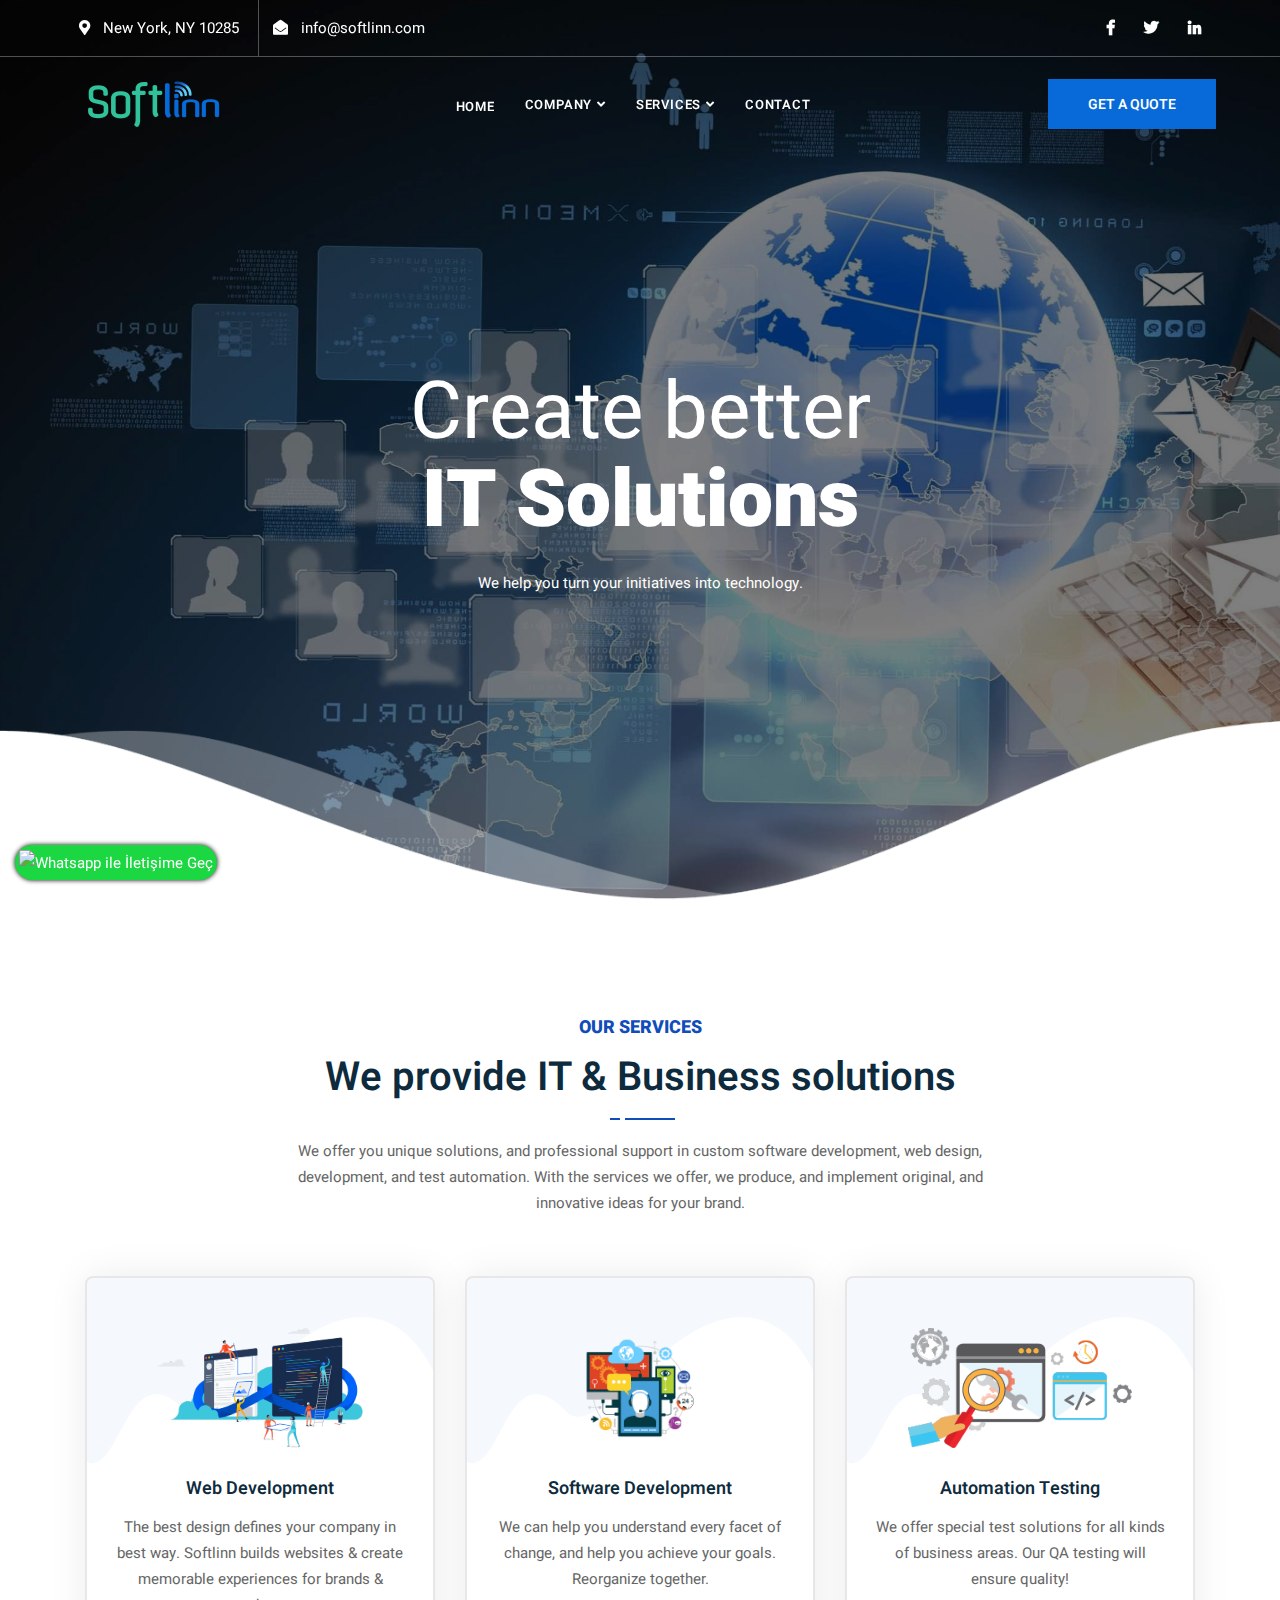
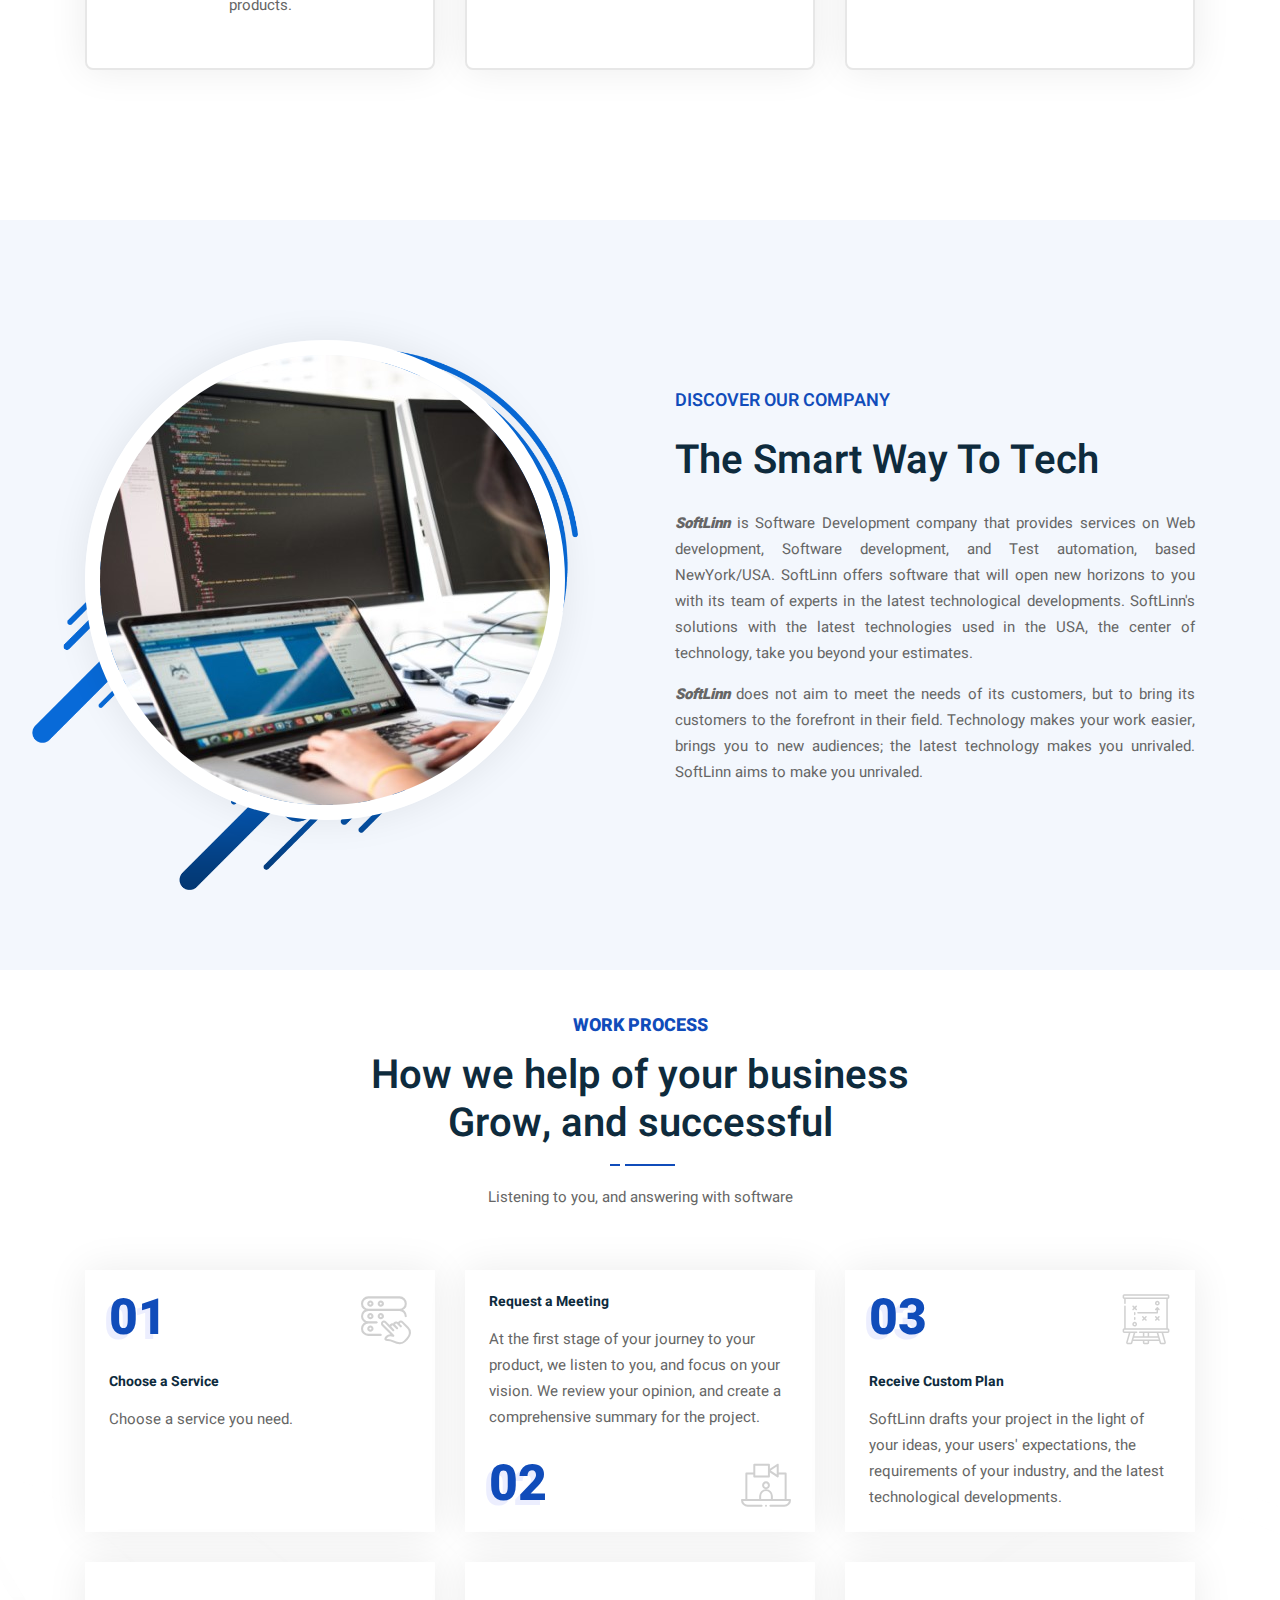
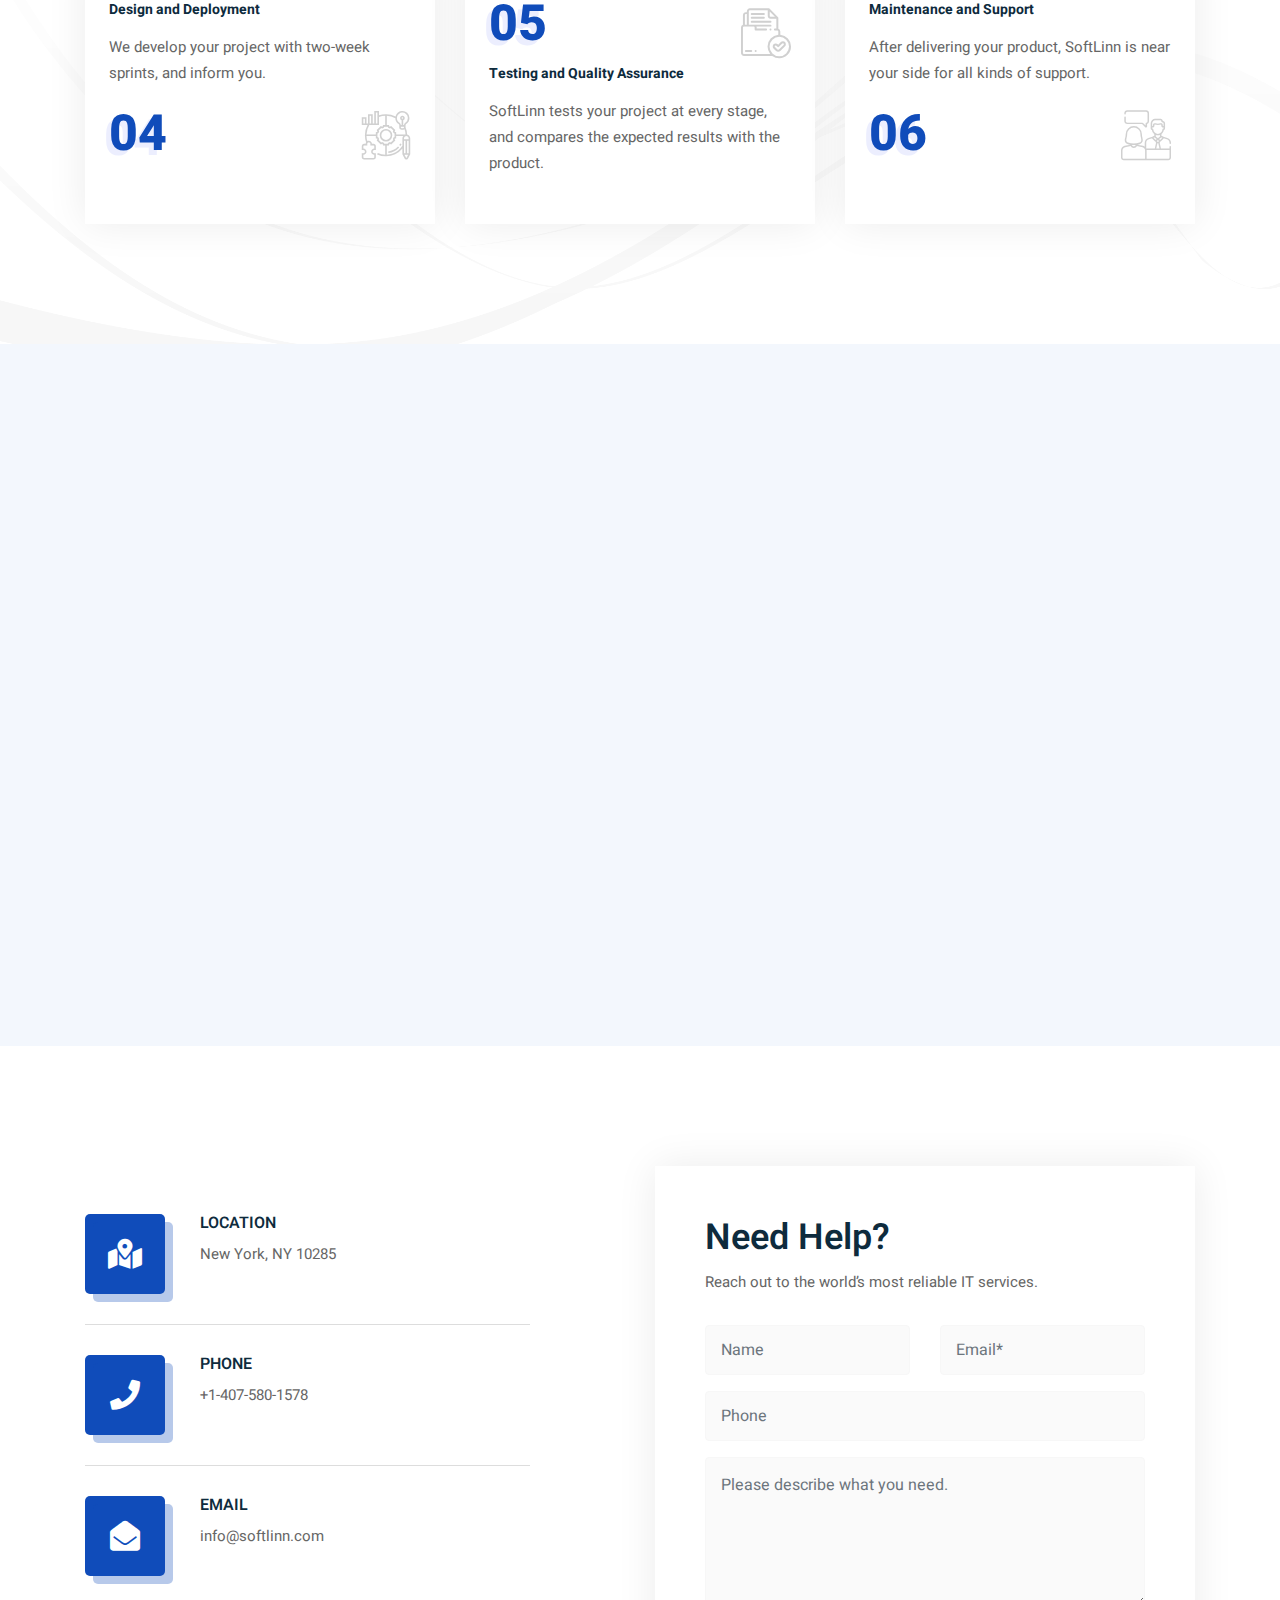
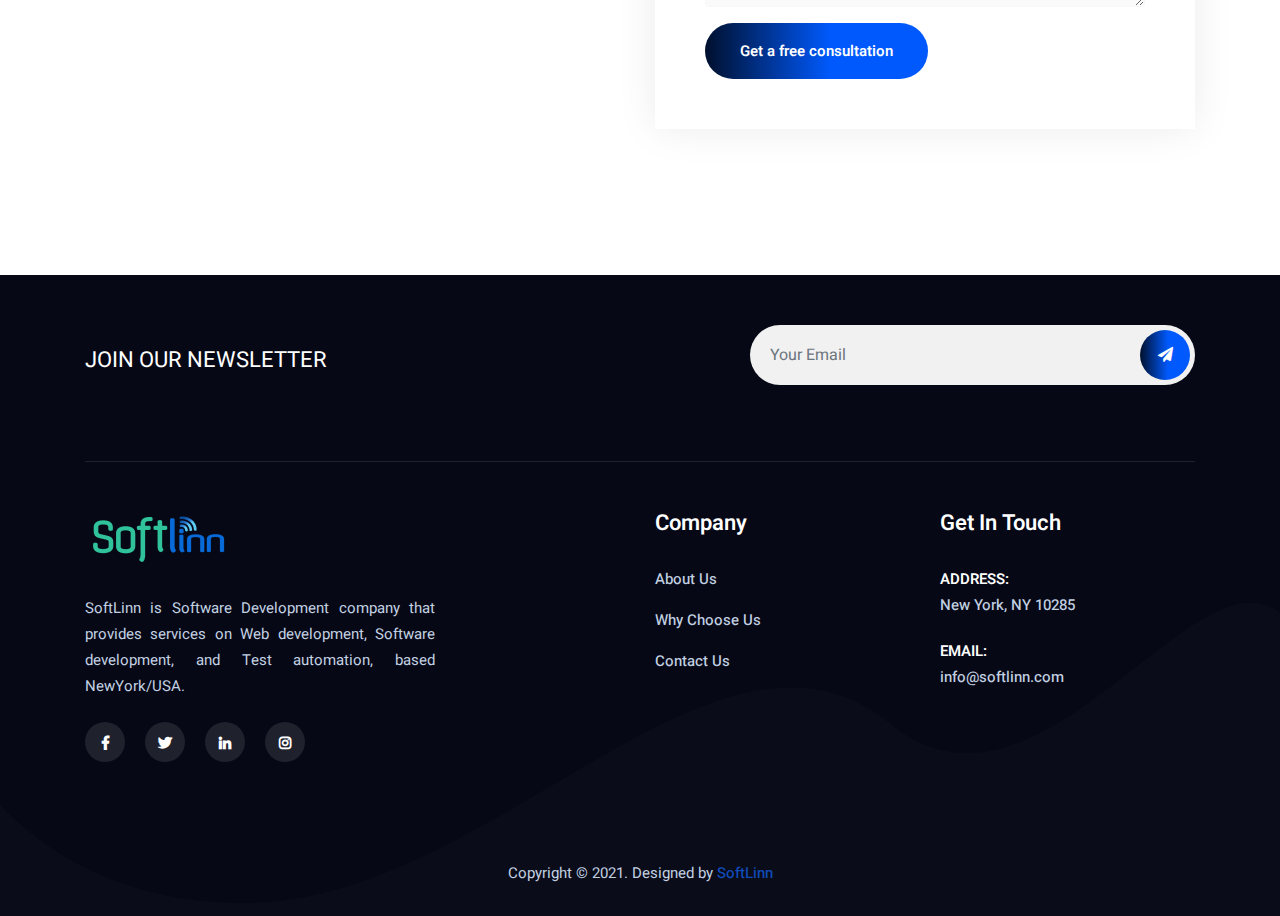
==== commit 13323dd2: "version12.04" ====
--- a/index.html
+++ b/index.html
@@ -53,7 +53,7 @@
         <div class="col-lg-6 info">
           <ul>
             <li>
-              <i class="fas fa-map-marker-alt"></i> New York, NY 10285
+              <i class="fas fa-map-marker-alt"></i> <a class="font-weight-normal ml-1" href="contact.html#map"> New York, NY 10285</a>
             </li>
             <li>
               <i class="fas fa-envelope-open"></i> <a class="font-weight-normal ml-1" href="mailto:info@softlinn.com"> info@softlinn.com</a>
@@ -98,7 +98,7 @@
           <!-- Start Atribute Navigation -->
           <div class="attr-nav inc-border">
             <ul>
-              <li class="button"><a href="contact.html" style="height:50px; line-height:11px;">Get a Quote</a></li>
+              <li class="button"><a href="#contact-area" style="height:50px; line-height:11px;">Get a Quote</a></li>
             </ul>
           </div>
           <!-- End Atribute Navigation -->
@@ -165,7 +165,7 @@
                 <div class="row">
                   <div class="col-lg-8 offset-lg-2">
                     <div class="content">
-                      <h2 data-animation="animated slideInRight ">Create a better <strong>IT Solutions</strong></h2>
+                      <h2 data-animation="animated slideInRight ">Create better <strong>IT Solutions</strong></h2>
                       <p data-animation="animated slideInLeft">
                         We help you turn your initiatives into technology.
                       </p>
@@ -189,7 +189,7 @@
                     <div class="content">
                       <h2 data-animation="animated slideInRight">Automation Testing <strong></strong></h2>
                       <p data-animation="animated slideInLeft">
-                        Your apps without any bug will be more attractive for your clints through our experienced teams.
+                        Your apps without any bug will be more attractive for your clients through our experienced teams.
                       </p>
                       <a class="popup-youtube relative video-play-button d-none" href="">
                         <i class="fa fa-play"></i>
@@ -211,7 +211,7 @@
                     <div class="content">
                       <h2 data-animation="animated slideInRight">Empower <strong>your web identity</strong></h2>
                       <p data-animation="animated slideInLeft">
-                        We create beautiful, professional and easy-to-use website design.
+                        We create well designed, professional and user friendly websites.
                       </p>
                       <a class="popup-youtube relative video-play-button d-none" href="">
                         <i class="fa fa-play"></i>
@@ -252,8 +252,8 @@
             <h2 class="area-title">We provide IT & Business solutions</h2>
             <div class="devider"></div>
             <p>
-              We offer you unique solutions and professional support in custom software development, web design, mobile application development and testing.
-              With the services we offer, we produce and implement original and innovative ideas for your brand.
+              We offer you unique solutions, and professional support in custom software development, web design, development, and test automation.
+              With the services we offer, we produce, and implement original, and innovative ideas for your brand.
             </p>
           </div>
         </div>
@@ -268,7 +268,7 @@
               <img src="assets/img/icon/web1.png" alt="Thumb">
               <h5><a href="service-web.html">Web Development</a></h5>
               <p>
-                Best design which defines your company in best way.We build websites & create memorable experiences for brands & products.
+                The best design defines your company in best way. Softlinn builds websites & create memorable experiences for brands & products.
             </div>
           </div>
           <!-- End Single Item -->
@@ -278,7 +278,7 @@
               <img src="assets/img/icon/transform.png" alt="Thumb">
               <h5><a href="service-software.html">Software Development </a></h5>
               <p>
-                We can help you understand every facet of change and help you achieve your goals. Reorganize together.
+                We can help you understand every facet of change, and help you achieve your goals. Reorganize together.
                 <br>
                 <br>
               </p>
@@ -291,7 +291,7 @@
               <img src="assets/img/icon/test.png" alt="Thumb">
               <h5><a href="service-testing.html">Automation Testing</a></h5>
               <p>
-                We offer special test solutions for all kinds of business areas.Our QA testing will ensure quality!
+                We offer special test solutions for all kinds of business areas. Our QA testing will ensure quality!
                 <br>
                 <br>
               </p>
@@ -322,15 +322,16 @@
         </div>
         <div class="col-lg-6 info">
           <h5>Discover Our Company</h5>
-          <h2 class="area-title">The smart way to Tech</h2>
+          <h2 class="area-title">The Smart Way To Tech</h2>
           <p class="text-justify">
-            <b><i>SoftLinn</i></b> is web development, software and test automation company that is based NewYork / USA. SoftLinn offers software that will open new horizons to you with its team of experts in the fields of the latest technological
+            <b><i>SoftLinn</i></b> is Software Development company that provides services on Web development, Software development, and Test automation, based NewYork/USA. SoftLinn offers software that will open new horizons to you with its team of
+            experts in the latest technological
             developments.
             SoftLinn's solutions with the latest technologies used in the USA, the center of technology, take you beyond your estimates.
           </p>
           <p class="text-justify">
             <b><i>SoftLinn</i></b> does not aim to meet the needs of its customers, but to bring its customers to the forefront in their field.
-            Technology makes your work easier, brings you to new audiences; latest technology makes you unrivaled. SoftLinn aims to make you unrivaled.
+            Technology makes your work easier, brings you to new audiences; the latest technology makes you unrivaled. SoftLinn aims to make you unrivaled.
           </p>
 
         </div>
@@ -352,7 +353,7 @@
         <div class="col-lg-8 offset-lg-2">
           <div class="site-heading text-center">
             <h5>Work Process</h5>
-            <h2 class="area-title">How we help of your business <br> Grow and successful</h2>
+            <h2 class="area-title">How we help of your business <br> Grow, and successful</h2>
             <div class="devider"></div>
             <p>
               Listening to you, and answering with software
@@ -381,7 +382,7 @@
           <div class="single-item col-lg-4 col-md-6">
             <div class="item p-4" style="height:262px;">
               <h6 class="font-weight-bold">Request a Meeting</h6>
-              <p>At the first stage of your journey to your product, we listen to you and focus on your vision. We review your opinion and create a comprehensive summary for the project.</p>
+              <p>At the first stage of your journey to your product, we listen to you, and focus on your vision. We review your opinion, and create a comprehensive summary for the project.</p>
               <div class="top">
                 <span>02</span>
                 <i class="flaticon-video-call"></i>
@@ -397,7 +398,7 @@
                 <i class="flaticon-strategy"></i>
               </div>
               <h6 class="font-weight-bold">Receive Custom Plan</h6>
-              <p>We are drafting your project in the light of your ideas, the expectations of your users, the requirements of your industry and the latest technological developments.</p>
+              <p>SoftLinn drafts your project in the light of your ideas, your users' expectations, the requirements of your industry, and the latest technological developments.</p>
             </div>
           </div>
           <!-- End Single Item -->
@@ -407,7 +408,7 @@
           <div class="single-item col-lg-4 col-md-6">
             <div class="item p-4" style="height:262px;">
               <h6 class="mt-3 font-weight-bold">Design and Deployment</h6>
-              <p class="mb-4">We develop your project with two-week sprints and inform you.</p>
+              <p class="mb-4">We develop your project with two-week sprints, and inform you.</p>
               <div class="top">
                 <span>04</span>
                 <i class="flaticon-solution"></i>
@@ -422,7 +423,7 @@
                 <i class="flaticon-result"></i>
               </div>
               <h6 class="font-weight-bold">Testing and Quality Assurance</h6>
-              <p>We test your project at every stage and compare the expected results with the product.</p>
+              <p>SoftLinn tests your project at every stage, and compares the expected results with the product.</p>
             </div>
           </div>
           <!-- End Single Item -->
@@ -430,7 +431,7 @@
           <div class="single-item col-lg-4 col-md-6">
             <div class="item p-4 align-center" style="height:262px;">
               <h6 class="mt-3 font-weight-bold">Maintenance and Support</h6>
-              <p class="mb-4">After delivering your product, we are near your side for all kinds of support.</p>
+              <p class="mb-4">After delivering your product, SoftLinn is near your side for all kinds of support.</p>
               <div class="top">
                 <span>06</span>
                 <i class="flaticon-job-interview"></i>
@@ -469,11 +470,11 @@
             </li>
             <li>
               <b><i>We Love Our Job</i></b>
-              <p class="text-justify">In our age, we know the importance of technology in the business world and we do our job fondly. We do every job like it is our own company job and care about every detail.</p>
+              <p class="text-justify">In our age, we know the importance of technology in the business world, and we do our job fondly. We do every job like it is our own company job, and care about every detail.</p>
             </li>
             <li>
               <b><i>We Offer More Than Expected</i></b>
-              <p class="text-justify">After understanding the expectations of our customers, we move these expectations forward with our experience and produce easy-to-use, aesthetic solutions in a short time. We are aware that time is money in the
+              <p class="text-justify">After understanding the expectations of our customers, we move these expectations forward with our experience, and produce easy-to-use, aesthetic solutions in a short time. We are aware that time is money in the
                 corporate world.</p>
             </li>
           </ul>
@@ -498,14 +499,14 @@
 
   <!-- Start Contact Area
     ============================================= -->
-  <div class="contact-area bg-white half-bg  default-padding">
+  <div class="contact-area bg-white half-bg  default-padding" id="contact-area">
     <div class="container">
       <div class="contact-box">
         <div class="row">
           <div class="col-lg-5 left-info pt-5 ">
             <div class="item">
               <div class="icon">
-                <i class="fas fa-map-marked-alt"></i>
+                <a href="contact.html#map"><i class="fas fa-map-marked-alt"></i></a>
               </div>
               <div class="info">
                 <h5>Location</h5>
@@ -527,7 +528,7 @@
             </div>
             <div class="item">
               <div class="icon">
-                <i class="fas fa-envelope-open"></i>
+              <a href="mailto:info@softlinn.com"><i class="fas fa-envelope-open"></i></a>
               </div>
               <div class="info">
                 <h5>Email</h5>
@@ -641,8 +642,7 @@
             <div class="f-item about">
               <img src="assets/img/logo.png" alt="Logo">
               <p class="text-justify pb-2">
-                Softlinn is a software company that offers unique solutions and professional support in custom software development, web design, mobile application development and testing.
-              </p>
+                SoftLinn is Software Development company that provides services on Web development, Software development, and Test automation, based NewYork/USA. </p>
               <div class="social mt-0">
                 <ul>
                   <li>
@@ -651,7 +651,7 @@
                     </a>
                   </li>
                   <li>
-                    <a href="#">
+                    <a href="https://twitter.com/softlinn1">
                       <i class="fab fa-twitter"></i>
                     </a>
                   </li>
@@ -680,7 +680,7 @@
                   <a href="about-us.html">About Us</a>
                 </li>
                 <li>
-                  <a href="about-us.html">Why Choose Us</a>
+                  <a href="why-choose-us.html">Why Choose Us</a>
                 </li>
                 <li>
                   <a href="contact.html">Contact Us</a>
@@ -714,7 +714,7 @@
                 <ul>
                   <li>
                     <strong>Address:</strong>
-                    New York, NY 10285
+                    <a href="contact.html#map">New York, NY 10285</a>
                   </li>
                   <li>
                     <strong>Email:</strong>
@@ -764,7 +764,7 @@
   <script>
     window.onload = function() {
       whatsapp_se_btn_phone = '+14075801578'; //Telefon numaramız.
-      whatsapp_se_btn_msg = 'Merhaba.'; //Yazılmasını istediğimiz hazır mesaj.
+      whatsapp_se_btn_msg = 'Welcome to SoftLinn'; //Yazılmasını istediğimiz hazır mesaj.
       $(document.body).append('<div class="whatsapp-se-btn"></div>'), whatsapp_se_btn_base64 = "https://image.flaticon.com/icons/svg/124/124034.svg", $(".whatsapp-se-btn").attr("style",
         "position:fixed;bottom:20px;left:15px;overflow:hidden;background:#1bd741;color:#ffffff;text-align:center;padding:4px 4px;z-index:9999999;cursor:pointer;box-shadow:#000000 0 0 5px;border-radius:100px;"), $(".whatsapp-se-btn").html(
         '<img style="width: 45px;" src="' + whatsapp_se_btn_base64 + '" alt="Whatsapp ile İletişime Geç" />'), $(".whatsapp-se-btn").attr("onclick", 'location.href="https://wa.me/' + whatsapp_se_btn_phone + "?text=" + whatsapp_se_btn_msg + '"');
--- a/assets/css/bootsnav.css
+++ b/assets/css/bootsnav.css
@@ -2520,7 +2520,7 @@
   }
 
   nav.navbar.bootsnav ul.nav li.dropdown > ul.dropdown-menu li > a {
-    border-bottom: 1px solid #e7e7e7 !important;
+    border-bottom: 1px solid #e7e7e7 ;
     font-weight: 600;
   }
 
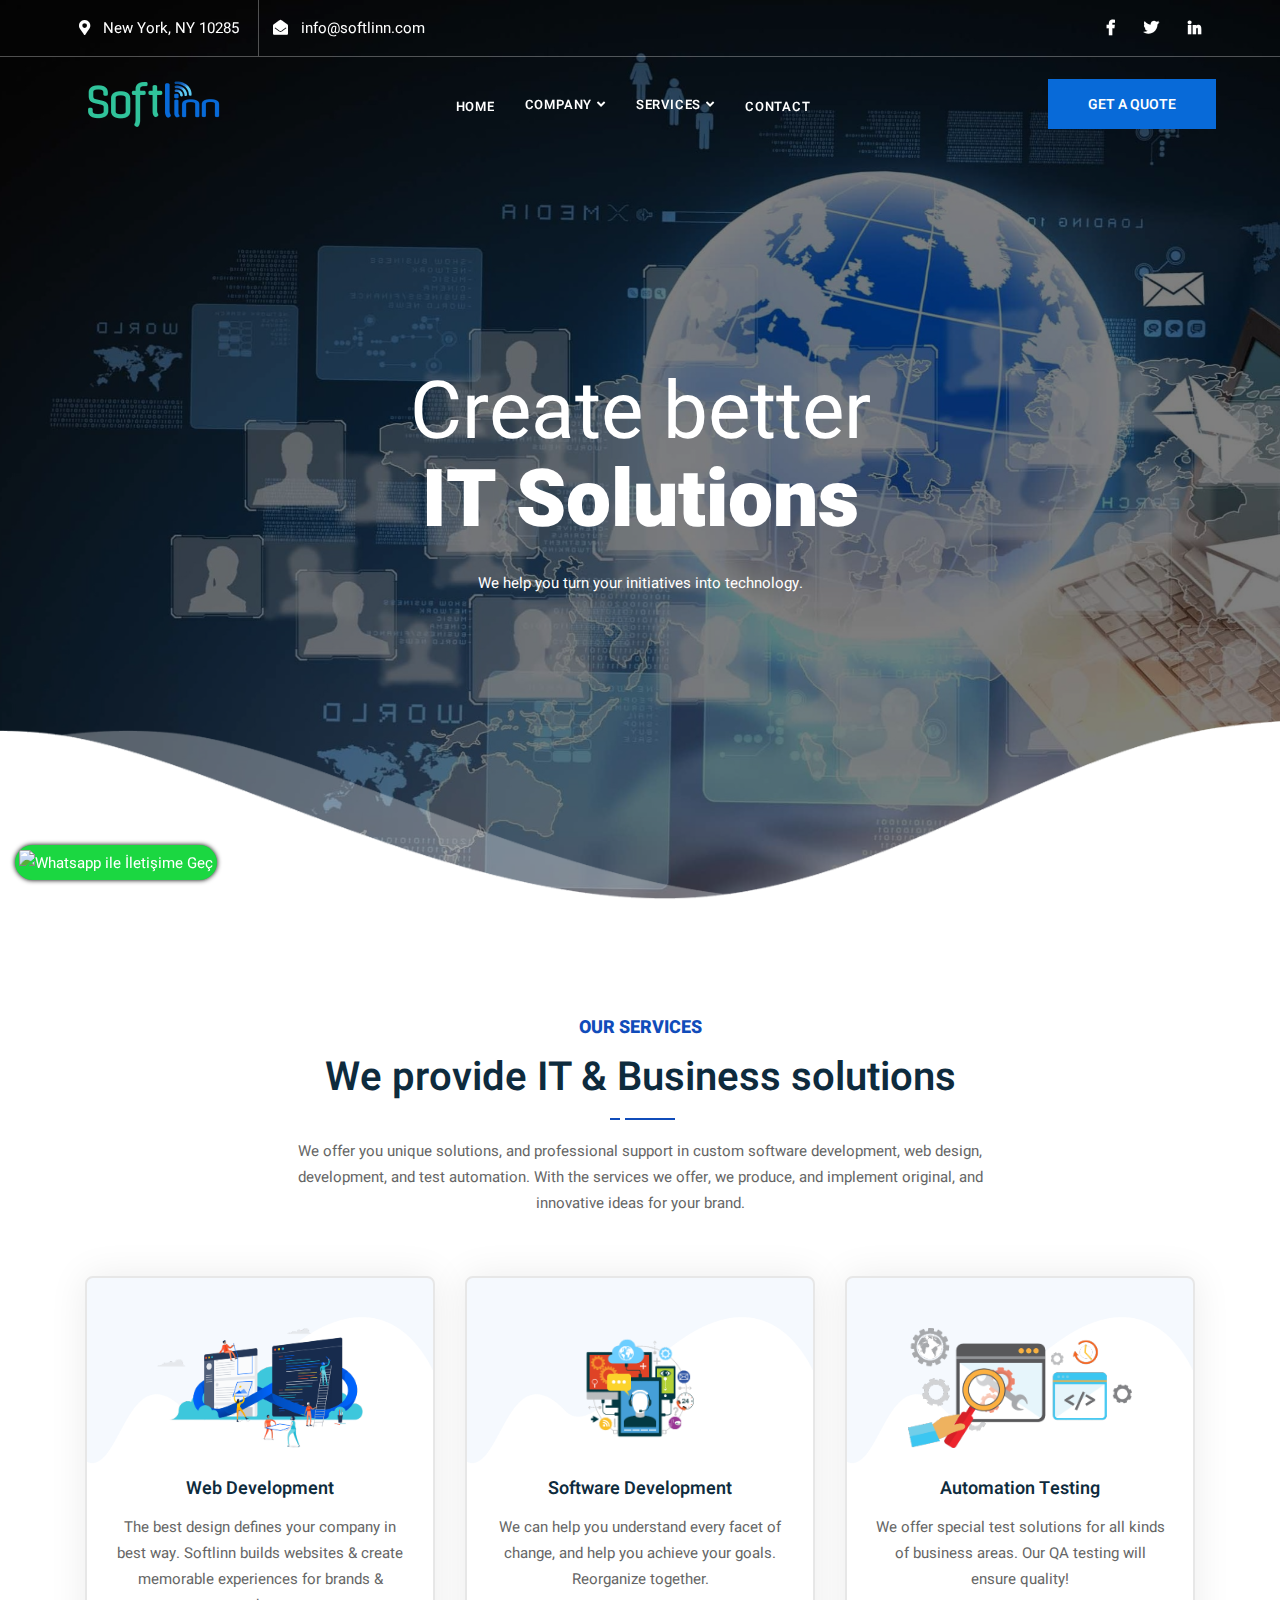
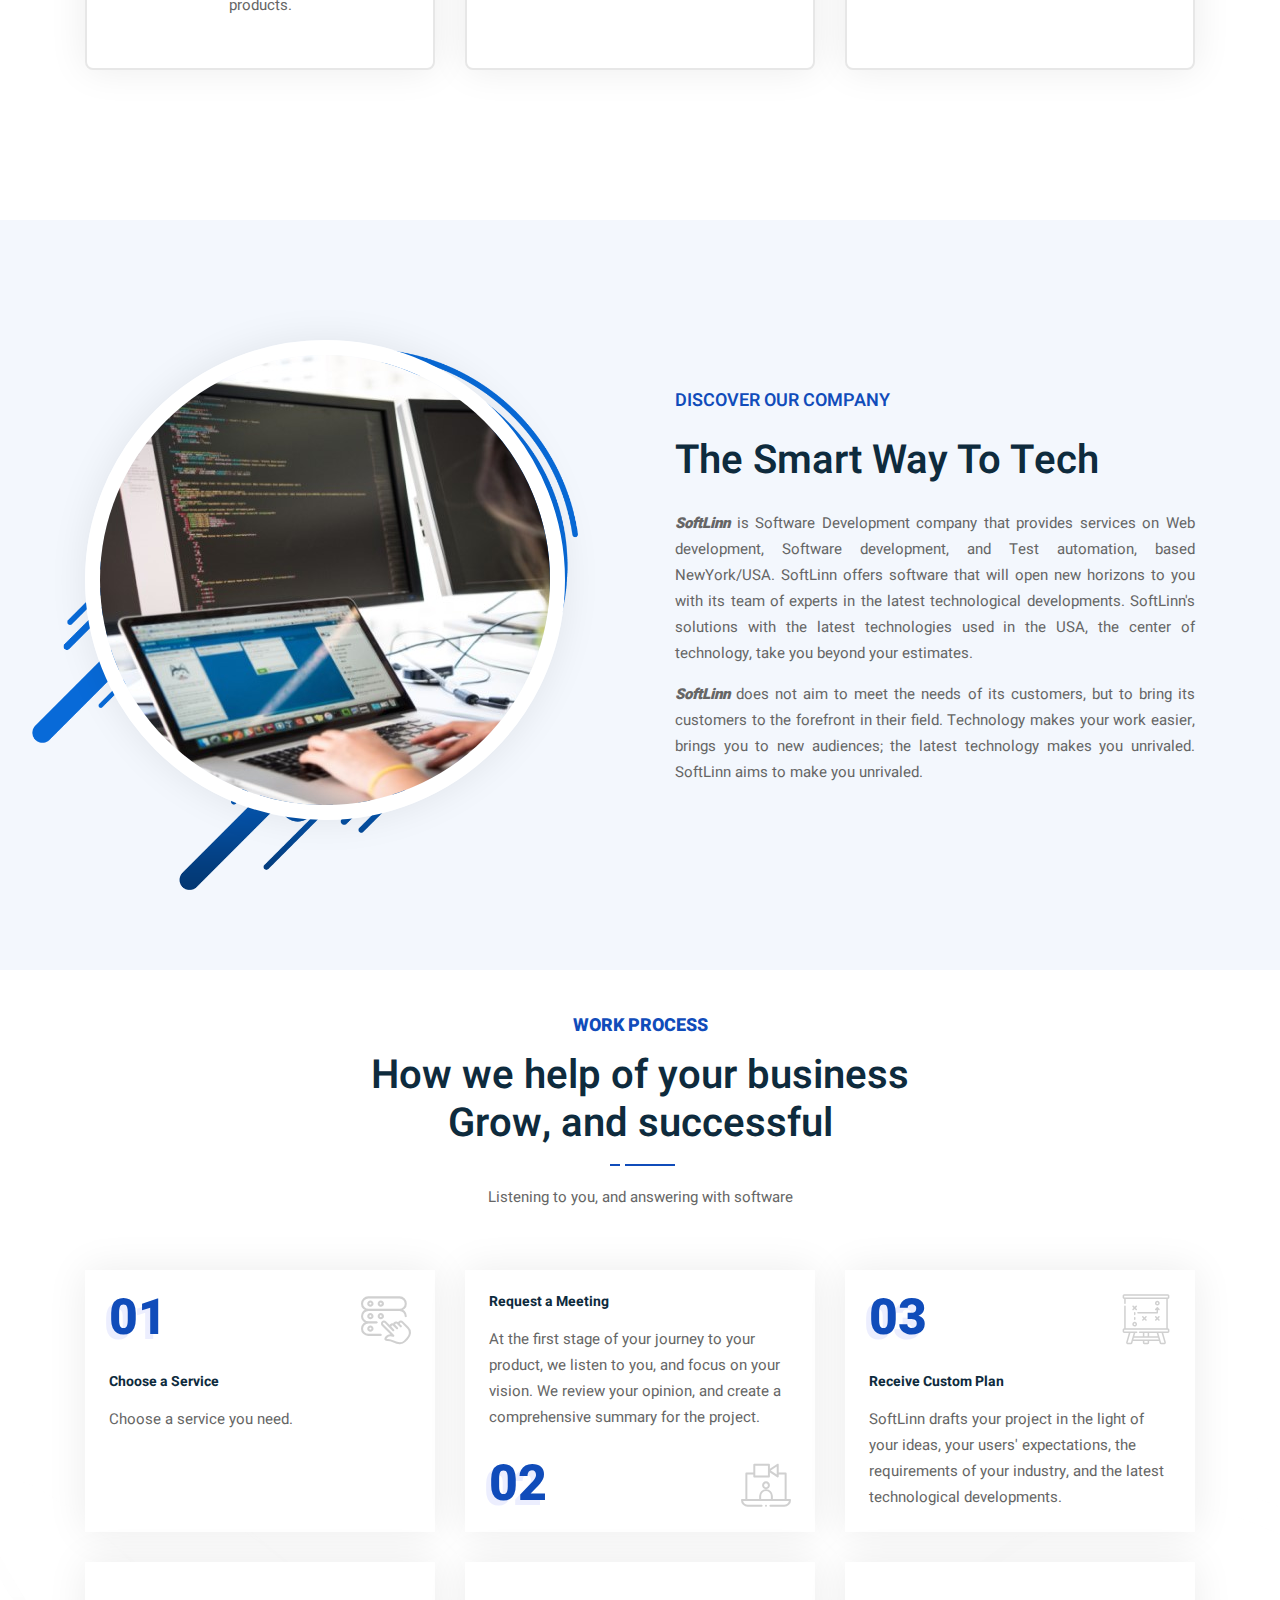
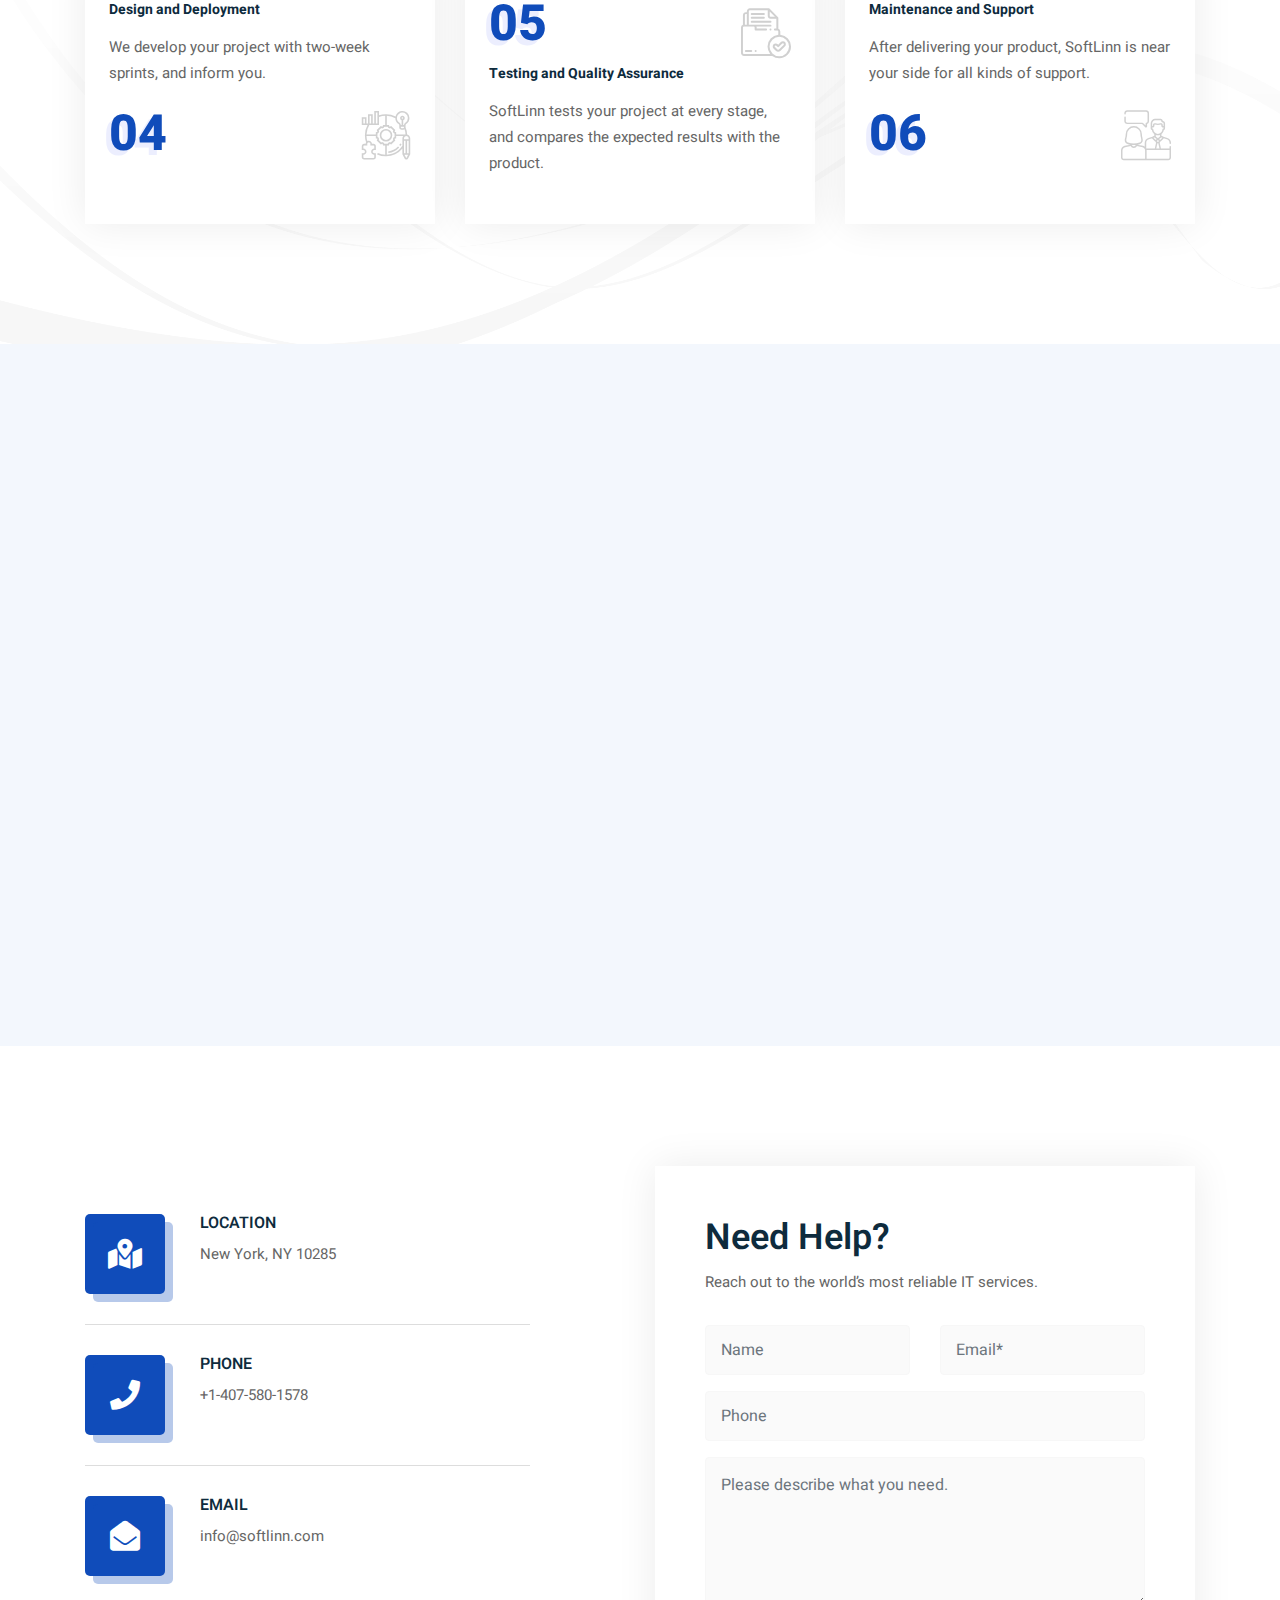
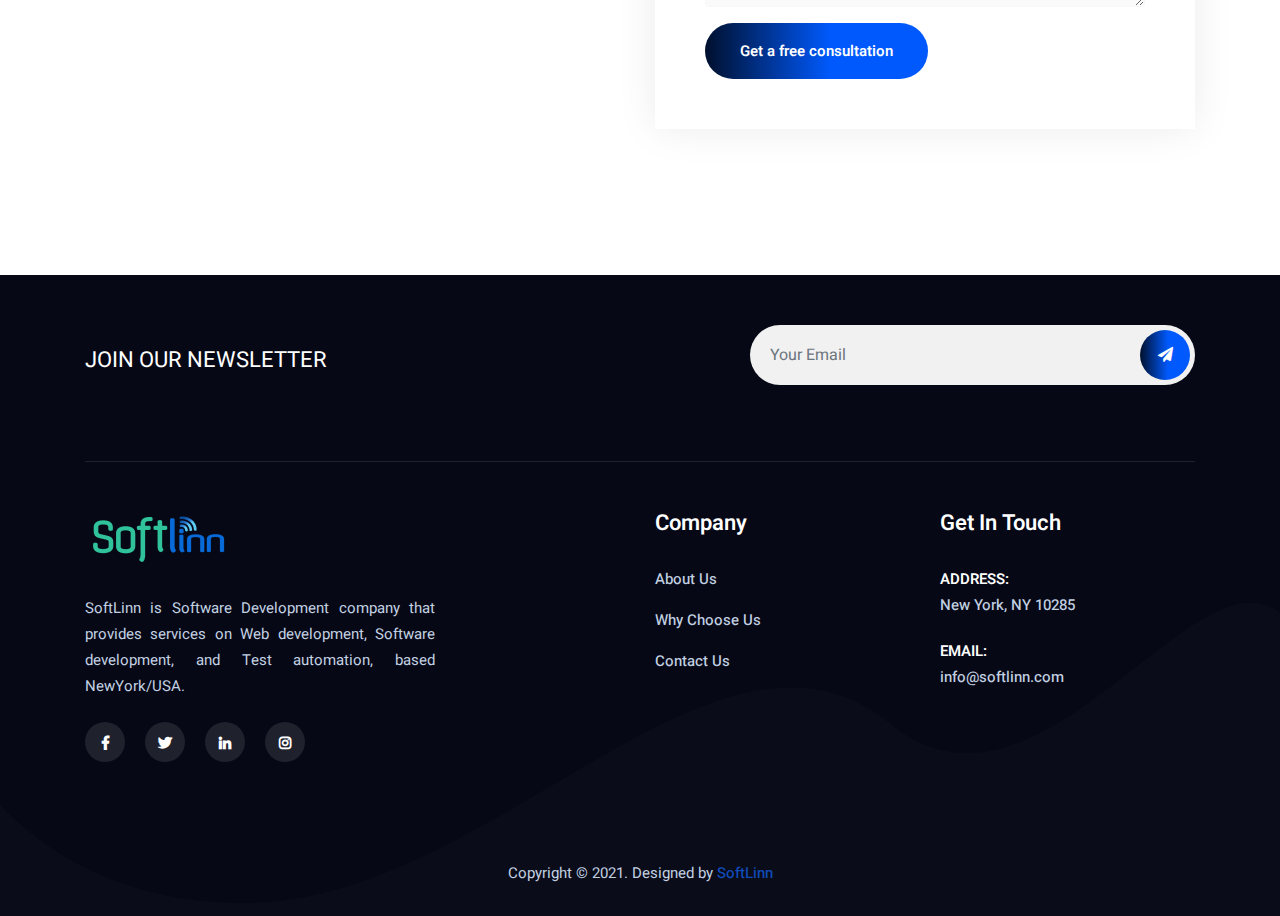
==== commit 76fae6e6: "version12.04.1" ====
--- a/index.html
+++ b/index.html
@@ -121,22 +121,22 @@
                 <a href="#">Home</a>
               </li>
               <li class="dropdown">
-                <a href="#" class="dropdown-toggle" data-toggle="dropdown">Company</a>
+                <a href="#" class="dropdown-toggle" data-toggle="dropdown" style="border-bottom:none;">Company</a>
                 <ul class="dropdown-menu ">
                   <li><a href="about-us.html">About Us</a></li>
-                  <li><a href="why-choose-us.html">Why Choose Us</a></li>
+                  <li><a href="why-choose-us.html" style="border-bottom:none; !important">Why Choose Us</a></li>
                 </ul>
               </li>
               <li class="dropdown">
-                <a href="#" class="dropdown-toggle" data-toggle="dropdown">Services</a>
+                <a href="#" class="dropdown-toggle" data-toggle="dropdown"style="border-bottom:none;">Services</a>
                 <ul class="dropdown-menu">
                   <li><a href="service-web.html">Web Development</a></li>
                   <li><a href="service-software.html">Software Development</a></li>
-                  <li><a href="service-testing.html">Automation Testing</a></li>
+                  <li><a href="service-testing.html" style="border-bottom:none; !important">Automation Testing</a></li>
                 </ul>
               </li>
-              <li>
-                <a href="contact.html">Contact</a>
+              <li style="padding-top:2px;">
+                <a href="contact.html" >Contact</a>
               </li>
 
             </ul>
